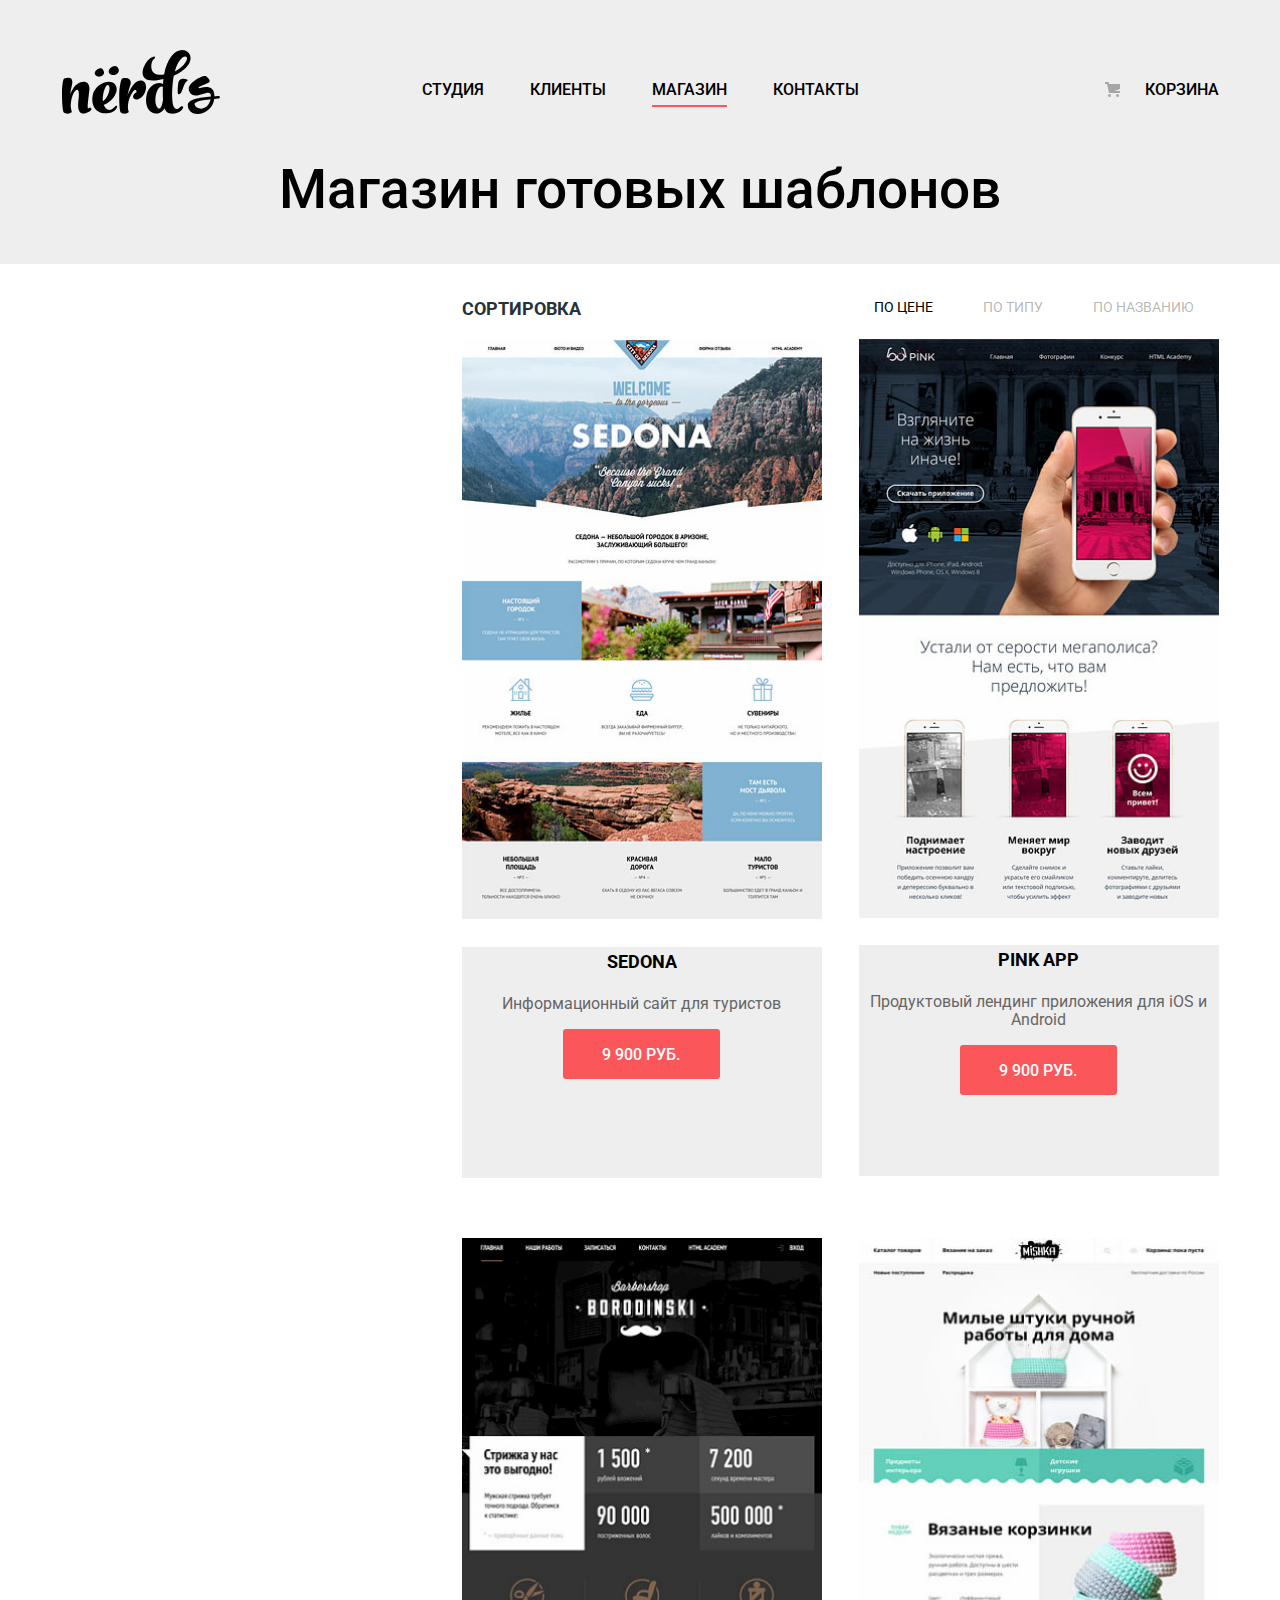
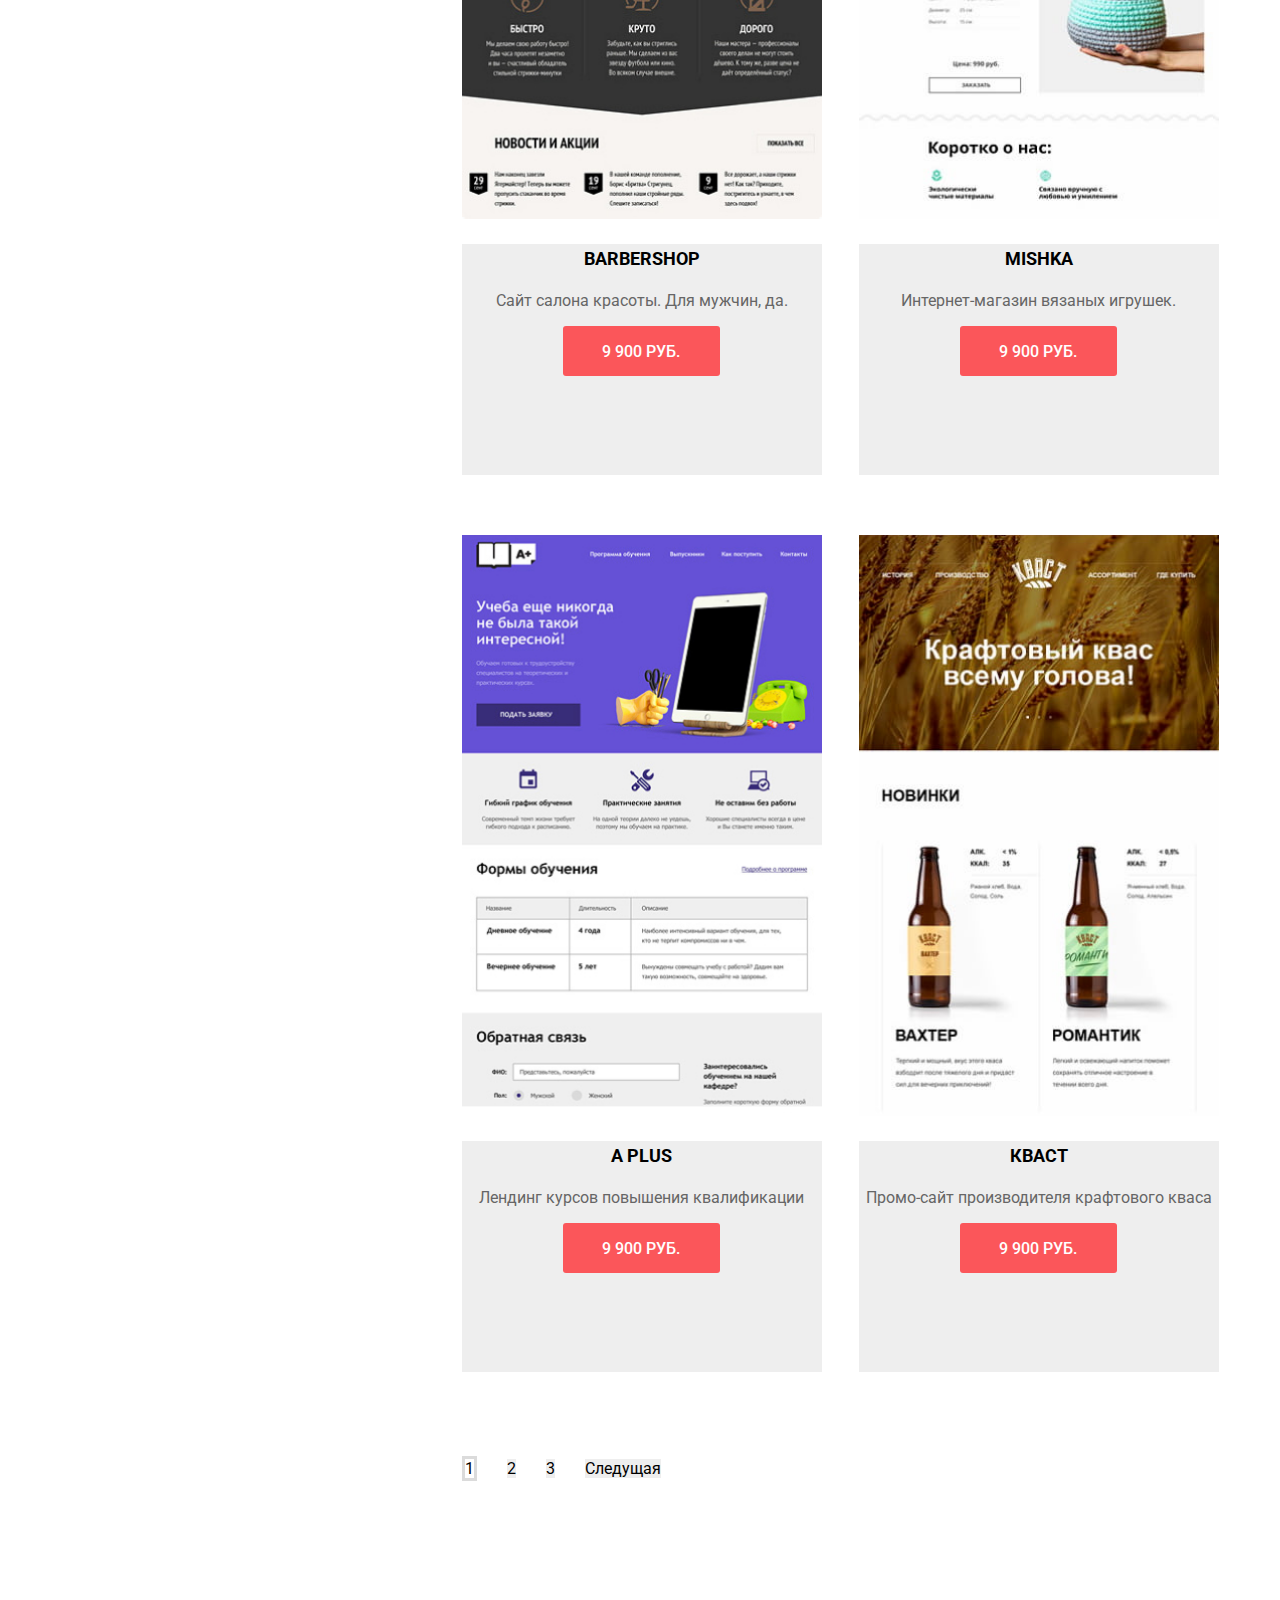
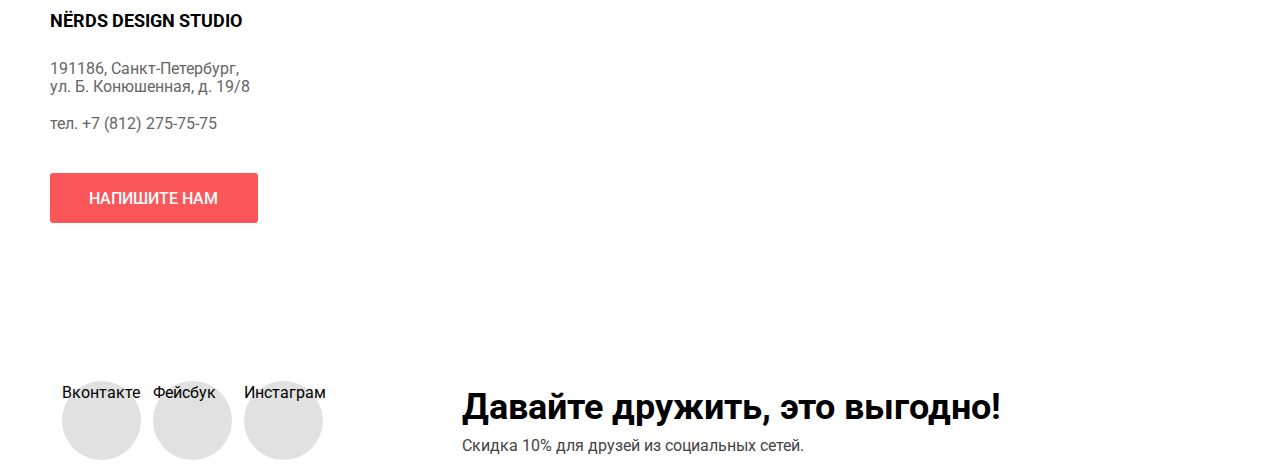
==== catalog.html @ 4446ea57 "Добавляет декоративные элементы на главной странице" ====
<!DOCTYPE html>
<html lang="ru">

<head>
  <meta charset="utf-8">
  <title>Дизайн-студия Нёрдс</title>
  <link rel="stylesheet" href="https://fonts.googleapis.com/css2?family=Roboto:wght@400;700&display=swap">
  <link href="css/normalize.css" rel="stylesheet">
  <link href="css/style.css" rel="stylesheet">
</head>

<body class="page-body inner-page">
  <header class="main-header">
    <nav class="main-navigation">
      <div class="main-header-bar">
        <div class="main-navigation-wrapper">
          <a class="main-header-logo" href="index.html">
            <img src="img/nerds-logo.svg" width="160" height="66" alt="Логотип дизайн-студии Нёрдс">
          </a>
          <ul class="site-navigation">
            <li><a href="">Студия</a></li>
            <li><a href="">Клиенты</a></li>
            <li><a class="site-navigation-link-active" href="catalog.html">Магазин</a></li>
            <li><a href="">Контакты</a></li>
          </ul>
          <div class="cart-navigation">
            <a class="cart-link" href="">Корзина</a>
          </div>
        </div>
      </div>
    </nav>
  </header>

  <main class="page-catalog container">
    <section class="page-title-wrapper">
      <h1 class="page-title">Магазин готовых шаблонов</h1>
    </section>
    <div class="page-catalog-wrapper">
      <section class="filters">
        <h2 class="visually-hidden">Фильтр товаров</h2>
        <!-- Здесь будет форма фильтра -->
      </section>
      <section class="sorting">
        <div class="sorting-title">
        <h2>Сортировка</h2>
      </div>
      <div class="sorting-sections">
        <ul class="sorting-list">
          <li class="sorting-item sorting-item-current"><a href="">По цене</a></li>
          <li class="sorting-item"><a href="">По типу</a></li>
          <li class="sorting-item"><a href="">По названию</a></li>
        </ul>
        <div class="sort-list-updown">
          <a class="sort-list-down" href=""></a>
          <a class="sort-list-up" href=""></a>
        </div>
      </div>
      </section>
      <section class="catalog">
        <h2 class="visually-hidden">Готовые шаблоны</h2>
        <ul class="catalog-list">
          <li class="catalog-item">
            <a href="">
              <img src="img/Sedona.jpg" width="360" height="576" alt="Шаблон Седона">
            </a>
            <div class="catalog-popup">
              <a href="">
                <h3 class="catalog-popup-title">Sedona</h3>
              </a>
              <p>Информационный сайт для туристов</p>
              <button class="button" type="button">9 900 руб.</button>
            </div>
          </li>
          <li class="catalog-item">
            <a href="">
              <img src="img/Pink.jpg" width="360" height="576" alt="Шаблон Pink">
            </a>
            <div class="catalog-popup">
              <a href="">
                <h3 class="catalog-popup-title">Pink App</h3>
              </a>
              <p>Продуктовый лендинг приложения для iOS и Android</p>
              <button class="button" type="button">9 900 руб.</button>
            </div>
          </li>
          <li class="catalog-item">
            <a href="">
              <img src="img/Borodinski.jpg" width="360" height="576" alt="Шаблон Borodinski">
            </a>
            <div class="catalog-popup">
              <a href="">
                <h3 class="catalog-popup-title">Barbershop</h3>
              </a>
              <p>Сайт салона красоты. Для мужчин, да.</p>
              <button class="button" type="button">9 900 руб.</button>
            </div>
          </li>
          <li class="catalog-item">
            <a href="">
              <img src="img/Mishka.jpg" width="360" height="576" alt="Шаблон Mishka">
            </a>
            <div class="catalog-popup">
              <a href="">
                <h3 class="catalog-popup-title">Mishka</h3>
              </a>
              <p>Интернет-магазин вязаных игрушек.</p>
              <button class="button" type="button">9 900 руб.</button>
            </div>
          </li>
          <li class="catalog-item">
            <a href="">
              <img src="img/A_Plus.jpg" width="360" height="576" alt="Шаблон A Plus">
            </a>
            <div class="catalog-popup">
              <a href="">
                <h3 class="catalog-popup-title">A Plus</h3>
              </a>
              <p>Лендинг курсов повышения квалификации</p>
              <button class="button" type="button">9 900 руб.</button>
            </div>
          </li>
          <li class="catalog-item">
            <a href="">
              <img src="img/Kvast.jpg" width="360" height="576" alt="Шаблон Кваст">
            </a>
            <div class="catalog-popup">
              <a href="">
                <h3 class="catalog-popup-title">Кваст</h3>
              </a>
              <p>Промо-сайт производителя крафтового кваса</p>
              <button class="button" type="button">9 900 руб.</button>
            </div>
          </li>
        </ul>
        <ul class="pagination-list">
          <li class="pagination-item pagination-item-current">
            <a href="">1</a>
          </li>
          <li class="pagination-item">
            <a>2</a>
          </li>
          <li class="pagination-item">
            <a href="">3</a>
          </li>
          <li class="pagination-item">
            <a href="">Следущая</a>
          </li>
        </ul>
      </section>
    </div>
  </main>
  <footer class="page-footer main-footer">
    <section class="footer-contacts">
      <h2 class="visually-hidden">Как нас найти</h2>
      <div class="map-contacts">
      <div class="map">
        <iframe
          src="https://yandex.ru/map-widget/v1/?um=constructor%3Ab1646ce44cdede7087c496440cc2f568288fb2582e82333f8122852d55ac9427&amp;source=constructor"
           ></iframe>
      </div>
        <div class="footer-addres">
          <h3>NЁRDS DESIGN STUDIO</h3>
          <p>
            191186, Санкт-Петербург,<br>
            ул. Б. Конюшенная, д. 19/8<br>
          </p>
            <a class="footer-phone" href="tel:+78122757575">тел. +7 (812) 275-75-75</a>
        <div class="button-addres">
          <button class="button">Напишите нам</button>
        </div>
        </div>
        </div>
    </section>
    <section class="footer-social">
      <h2 class="visually-hidden">Социальные сети</h2>
      <div class="footer-social-wrapper">
      <div class="footer-social-icons">
      <ul class="footer-social-list">
        <li>
          <a class="social-button" href="">Вконтакте</a>
        </li>
        <li>
          <a class="social-button" href="">Фейсбук</a>
        </li>
        <li>
          <a class="social-button" href="">Инстаграм</a>
        </li>
      </ul>
    </div>
    <div class="footer-social-tagline">
      <h3>Давайте дружить, это выгодно!</h3>
      <p>Скидка 10% для друзей из социальных сетей.</p>
      </div>
      </div>
    </section>
  </footer>
</body>

</html>
---- css/style.css ----
/* Variables */

:root {
  --basic-white: #FFFFFF;
  --basic-light-grey: #EEEEEE;
  --basic-grey: #DFDFDF;
  --basic-medium-grey: #D5D5D5;
  --basic-light-red: #FB565A;
  --basic-red: #E74246;
  --basic-dark-red: #D7373B;
  --basic-light-green: #00CA74;
  --basic-green: #00BC6C;
  --basic-dark-green: #00AA62;
  --basic-light-yellow: #EFC84A;
  --basic-yellow: #EAB534;
  --basic-dark-yellow: #E5A722;
  --basic-black: #000000;
  --basic-dark-grey: #283136;
  --basic-light-footer-grey: #666666;
  --basic-footer-grey: #444444;
  --basic-footer-button:  #E1E1E1;
}

/* Global */

body {
  min-width: 1200px;
  margin: 0;
  padding: 0;
  font-family: "Roboto", "Arial", sans-serif;
  font-size: 16px;
  line-height: 24px;
  font-weight: 400;
  color: var(--basic-dark-grey);
  background-color: var(--basic-white);
}

a {
  text-decoration: none;
  background-color: transparent;
}

img {
  max-width: 100%;
  height: auto;
}

.visually-hidden {
  position: absolute;
  width: 1px;
  height: 1px;
  margin: -1px;
  border: 0;
  padding: 0;
  white-space: nowrap;
  clip-path: inset(100%);
  clip: rect(0 0 0 0);
  overflow: hidden;
}


.main-navigation {
  line-height: 30px;
  font-weight: 500;
  color: var(--basic-black);
  background-color: transparent;
  text-transform: uppercase;
}

.main-navigation-wrapper {
  display: flex;
  width: 1157px;
  margin: 0 auto;
  padding: 49px 0 0;
}

.main-header-logo {
  width: 160px;
  height: 66px;
  padding-right: 202px;
}

.main-header-bar {
  background-color: var(--basic-light-grey);
}

.site-navigation {
  display: flex;
  flex-wrap: wrap;
  justify-content: space-between;
  min-width: 437px;
  list-style: none;
  margin: 0;
  padding: 26px 246px 0 0;
}

.page {
  height: 100%;
}

.page-body {
  min-height: 100%;
  display: grid;
  grid-template-rows: min-content 1fr min-content;
  align-content: start;
}

.page-catalog-wrapper {
  display: grid;
  grid-template-columns: 260px 1fr;
  align-content: start;
  column-gap: 140px;
  width: 1157px;
  margin: 0 auto;
  padding: 0 10px;
}

.page-title-wrapper {
  margin: 0;
  margin-bottom: 15px;
  padding: 10px 10px;
  background-color: var(--basic-light-grey);
}

.filters {
  grid-row: 1 / 3;
}

/* Container */

.slider-background {
  width: auto;
  background-color: var(--basic-light-grey);
  padding-top: 10px;
}

.slider-container,
.main-container,
.footer-addres,
.footer-social {
  width: 1157px;
  margin: 0 auto;
  padding: 0;
}

/* Navigation */
.cart-navigation {
  max-width: 140px;
  padding-top: 26px;
}

.cart-navigation .cart-link {
  padding-left: 40px;
  position: relative;
}

.cart-link::before {
  content: "";
  position: absolute;
  top: 7px;
  left: 0;
  width: 15px;
  height: 15px;
  background-image: url("../img/cart-icon.svg");
  background-repeat: no-repeat;
  background-position: 0 0;
}

.site-navigation-link-active {
  border-bottom: 2px solid var(--basic-light-red);
}

.site-navigation a,
.cart-navigation a {
  color: var(--basic-black);
  display: block;
}

.site-navigation a:focus,
.cart-navigation a:focus,
.site-navigation a:hover,
.cart-navigation a:hover {
  color: var(--basic-light-red);
}

.site-navigation a:active,
.cart-navigation a:active {
  color: rgba(0, 0, 0, 0.3);
}

.main-header-logo img:active {
  opacity: 0.3;
}

/* Features */

.slider-item {
  margin: 0;
  padding: 0;
  width: 1157px;
  height: 355px;
  list-style: none;
}

.slide {
  display: none;
}

.slide-current {
  display: block;
}
.slider-control {
  font-size: 0;
  position: absolute;
  z-index: 100;
  bottom: 152px;
  left: 50%;
  width: 160px;
  height: 18px;
  transform: translateX(-50%);
  text-align: center;
  display: flex;
  width: 88px;
  justify-content: space-between;
}

.slider-control button {
  padding: 0;
  width: 18px;
  height: 18px;
  background-color: var(--basic-white);
  border-radius: 50%;
  border: 0;
}

.slider-control .current::before {
  content: "";
  position: absolute;
  top: 5px;
  left: 5px;
  width: 4px;
  height: 4px;
  border: 2px solid #c1c1c1;
  border-radius: 50%;
}

.slider-text {
  width: 538px;
  margin-right: 0;
}


.slider-image img {
  position: absolute;
  top: 114px;
  right: 96px;
  width: 760px;
  height: 431px;
}

.slider-text h3 {
  font-size: 55px;
  font-weight: 500;
  line-height: 55px;
  color: var(--basic-black);
  margin-bottom: 29px;
  margin-top: 65px;
}

.slider-text p {
  margin-bottom: 50px;
}

.slider-features {
  background-color: var(--basic-light-grey);
}


/* Button */
.button {
  font: inherit;
  text-align: center;
  font-weight: 500;
  line-height: 18px;
  color: var(--basic-white);
  vertical-align: middle;
  text-transform: uppercase;
  background-color: var(--basic-light-red);
  border: none;
  padding: 17px 40px 15px 39px;
  border: 0;
  border-radius: 3px;
}

.service-button-yellow {
  background-color: var(--basic-light-yellow);
}

.service-button-green {
  background-color: var(--basic-light-green);
}

.button:hover,
.button:focus {
  background-color: var(--basic-red);
  outline: none;
}

.button:active {
  background-color: var(--basic-dark-red);
  color: rgba(255, 255, 255, 0.3);
}

.service-button-yellow:hover,
.service-button-yellow:focus {
  background-color: var(--basic-yellow);
}

.service-button-yellow:active {
  background-color: var(--basic-dark-yellow);
}

.service-button-green:hover,
.service-button-green:focus {
  background-color: var(--basic-green);
}

.service-button-green:active {
  background-color: var(--basic-dark-green);
}

.slider-button {
  padding: 17px 54px 15px 54px;
}
.send-us-button {
  padding: 17px 44px 15px 44px;
}

/* Service */
.service {
  margin-bottom: 39px;
  border-bottom: 2px solid var(--basic-light-grey);
}

.service-list {
  display: flex;
  flex-wrap: wrap;
  justify-content: space-between;
  width: 1100px;
  margin-top: 80px;
  padding-bottom: 95px;
}

.service-item h3 {
  font-size: 24px;
  font-weight: bold;
  line-height: 30px;
  letter-spacing: normal;
  text-transform: uppercase;
  color: var(--basic-black);
  width: 300px;
  margin-top: 24px;
  margin-bottom: 0px;
}

.service-item p {
  margin-bottom: 45px;
}

.service-item {
  position: relative;
  width: 300px;
  padding: 146px 0 0 0;
}

.service-item::before {
  content: "";
  position: absolute;
  top: 0;
  left: 0;
  width: 300px;
  height: 146px;
}

.service-item:nth-child(1)::before {
  background-image: url(../img/illustration-1.png);
}

.service-item:nth-child(2)::before {
  background-image: url(../img/illustration-2.png);
}

.service-item:nth-child(3)::before {
  background-image: url(../img/illustration-3.png);
}

/*About*/
.about {
  padding-bottom: 50px;
  border-bottom: 2px solid var(--basic-light-grey);
}

.about-description-facts {
  display: flex;
  justify-content: space-between;
}

.about-description {
  margin-top: 32px;
}

.about-description-title {
  font-weight: 500;
  font-size: 45px;
  line-height: 45px;
  color: var(--basic-black);
  margin-top: 0;
  margin-bottom: 33px;
}

.about-description-title-list {
  font-weight: 700;
  text-transform: uppercase;
  margin-top: 42px;
}

.about-facts-title {
  font-weight: bold;
  color: var(--basic-black);
  text-transform: uppercase;
  margin-top: 29px;
  margin-left: 20px;
}

.about-description-list {
  list-style: none;
  margin-top: 23px;
  padding-left: 0;
}

.about-description-list li {
  position: relative;
  margin: 0 0 24px;
  padding: 0 0 0 36px;
}

.about-description-list li::before {
  content: "";
  position: absolute;
  top: 11px;
  left: 0;
  width: 25px;
  height: 2px;
  background-color: var(--basic-light-red);
}

.about-facts {
  width: 360px;
}

.about-facts-table {
  border-collapse: collapse;
}

.about-facts-table th {
  font-weight: bold;
  font-size: 45px;
  line-height: 64px;
  color: var(--basic-black);

}

.cell sup {
  font-weight: bold;
  font-size: 26px;
  line-height: 40px;
  position: relative;
  top: -15px;
  right: 12px;
}

.about-facts-table tr {
  line-height: 18px;
}

.cell-1,
.cell-2,
.cell-3 {
  padding: 12px 0 10px 0;
  width: 120px;
  text-align: left;
}


/*Partners*/

.partners {
  margin-bottom: 80px;
  margin-top: 46px;
  border-bottom: 2px solid var(--basic-light-grey);
  padding-bottom: 35px;
}

.partner-list {
  display: flex;
  flex-wrap: wrap;
  align-items: center;
  margin: 0 43px 0 32px;
  justify-content: space-between;
}

.partner-list a:nth-child(2) {
  margin-left: -25px;
}
.partner-list a:nth-child(3) {
  margin-left: -20px;
}
.partner-list a {
  position: relative;
}

.partner-list a::after {
  position: absolute;
  top: -20px;
  right: -50px;
  bottom: 0;
  width: 2px;
  height: 52px;
  margin-top: auto;
  margin-bottom: auto;
  content: '';
  background-color: var(--basic-light-grey);
}

.partner-list a:last-child:after {
  width: 0;
  height: 0;
}

.partner-list img {
  opacity: 0.2;
}

.partner-list img:focus,
.partner-list img:hover {
  opacity: 1;
}

.partner-list img:active {
  opacity: 0.1;
}

/*Catalog*/

.page-title {
  font-weight: 500;
  font-size: 55px;
  line-height: 55px;
  color: var(--basic-black);
  background-color: var(--basic-light-grey);
  text-align: center;
}

.sorting {
  display: flex;
  justify-content: space-between;
}

.sorting-list {
  display: flex;
  justify-content: space-between;
}

.sorting-item {
  padding: 0 25px;
}

.sorting h2 {
  font-weight: bold;
  font-size: 18px;
  line-height: 30px;
  text-transform: uppercase;
}

.catalog-list {
  display: flex;
  flex-wrap: wrap;
  padding: 0;
  margin: 0;
  margin-bottom: 25px;
  list-style: none;
  justify-content: space-between;
}

.catalog-item {
  width: 360px;
  min-height: 285px;
  margin-right: 0px;
  margin-bottom: 30px;
}

.sorting-item,
.catalog-item,
.pagination-list {
  list-style: none;
}

.sorting-item a {
  font-size: 14px;
  line-height: 18px;
  color: rgba(0, 0, 0, 0.3);
  text-transform: uppercase;
}

.sorting-item a:active {
  color: var(--basic-black);
}

.sorting-item a:focus,
.sorting-item a:hover {
  color: rgba(0, 0, 0, 0.6);
}

.sorting-item-current a,
.sorting-item-current a:hover,
.sorting-item-current a:focus,
.sorting-item-current a:active {
  color: var(--basic-black);
}

.catalog-popup-title {
  font-weight: bold;
  font-size: 18px;
  line-height: 30px;
  color: var(--basic-black);
  text-transform: uppercase;
}

.catalog-popup-title:focus,
.catalog-popup-title:hover {
  color: var(--basic-light-red);
}

.catalog-popup-title:active {
  color: rgba(0, 0, 0, 0.3);
}

.catalog-popup p {
  line-height: 18px;
  color: var(--basic-light-footer-grey)
}

.catalog-popup .button {
  line-height: 18px;
  color: var(--basic-white);
}

.catalog-popup .button:focus,
.catalog-popup .button:hover {
  background-color: var(--basic-red)
}

.catalog-popup .button:active {
  background-color: var(--basic-dark-red);
}

.catalog-popup {
  background-color: var(--basic-light-grey);
  width: 360px;
  height: 231px;
  margin-bottom: 30px;
  text-align: center;
}

.pagination-list {
  display: flex;
  padding-left: 0;
}

.pagination-item {
  padding-right: 30px;
}

.pagination-item a {
  line-height: 18px;
  color: var(--basic-black);
  background-color: var(--basic-light-grey);
}

.pagination-item a:focus,
.pagination-item a:hover {
  background-color: var(--basic-grey);
}

.pagination-item a:active {
  background-color: var(--basic-medium-grey);
  color: rgba(0, 0, 0, 0.3);
}

.pagination-item-current a,
.pagination-item-current a:hover,
.pagination-item-current a:focus,
.pagination-item-current a:active {
  color: var(--basic-black);
  background-color: rgba(0, 0, 0, 0.0001);
  border: 3px solid #DBDBDB;
}

/* Main footer */
.main-footer {
  color: var(--basic-black);
}

.map-contacts {
  position: relative;
}

.map iframe {
  position: absolute;
  width: 100%;
  height: 416px;
  min-width: 1200px;
  z-index: 10;
  border: none;
}

.map img {
  position: absolute;
  z-index: 1;
  top: 0;
  left: 0;
  width: 100%;
  min-width: 1200px;
  height: 416px;
  margin: 0 auto;
}

.container-addres {
  position: absolute;
  z-index: 30;
  top: -8px;
  right: 0;
  left: 0;
  box-sizing: border-box;
  width: 1200px;
  margin: 0 auto;
  padding: 0 20px;
}

.footer-addres {
  position: absolute;
  z-index: 20;
  left: auto;
  top: 54px;
  width: 319px;
  height: 308px;
  background-color: var(--basic-white);
}

.footer-addres h3 {
  font-weight: bold;
  font-size: 18px;
  line-height: 30px;
  text-transform: uppercase;
  margin: 55px 0 24px 50px;
}

.footer-addres p {
  line-height: 18px;
  color: var(--basic-light-footer-grey);
  margin-left: 50px;
}

.footer-phone {
  color: inherit;
  margin-top: 18px;
  font-style: normal;
  font-weight: normal;
  line-height: 18px;
  color: var(--basic-light-footer-grey);
  margin-left: 50px;
}

.button-addres {
  margin-top: 37px;
  margin-left: 50px;
}

.footer-social {
  margin-top: 416px;
  padding-top: 68px;
}

.footer-social-list {
  list-style: none;
  display: flex;
  justify-content: space-between;
  padding: 0 0;
}

.footer-social-list a {
  color: inherit;
  margin: 0 0;
}

.footer-social-list {
  width: 261px;
  margin: 0 130px 0 0;
}

.social-button {
  position: relative;
  display: inline-block;
  width: 79px;
  height: 79px;
  vertical-align: top;
  border-radius: 50%;
  background: linear-gradient(0deg, var(--basic-footer-button), var(--basic-footer-button)), var(--basic-white);
}
.social-button:focus,
.social-button:hover {
  background: linear-gradient(0deg, var(--basic-red), var(--basic-red)), var(--basic-white);

}
.social-button:active {
  background: linear-gradient(0deg, var(--basic-dark-red), var(--basic-dark-red)), var(--basic-white);
box-shadow: inset 0px 3px 0px rgba(0, 1, 1, 0.1);
}

.social-button::after {
  position: absolute;
  top: 0;
  right: 0;
  bottom: 0;
  left: 0;
  margin-top: auto;
  margin-right: auto;
  margin-bottom: auto;
  margin-left: auto;
  content: '';
  background-repeat: no-repeat;
  background-position: 0 0;
}

.vk-icon::after {
  width: 26px;
  height: 15px;
  background-image: url(../img/Shape_vk.svg);
}
.fb-icon::after {
  width: 12px;
  height: 22px;
  background-image: url(../img/Shape_fb.svg);
}
.inst-icon::after {
  width: 21px;
  height: 21px;
  background-image: url(../img/Shape_inst.svg);
}
.fb-icon:active::after, .inst-icon:active::after, .vk-icon:active::after {
  opacity: 0.3;
}
.footer-social h3 {
  font-weight: bold;
  font-size: 36px;
  line-height: 36px;
  margin-top: 8px;;
  margin-bottom: 0;
}

.footer-social p {
  line-height: 22px;
  color: var(--basic-footer-grey);
  margin-top: 10px;
}

.footer-social-wrapper {
  display: flex;
}

.footer-social-icons {
  width: 261px;
  margin: 0 139px 0 0;
}

.footer-social-tagline {
  width: 660px;
}
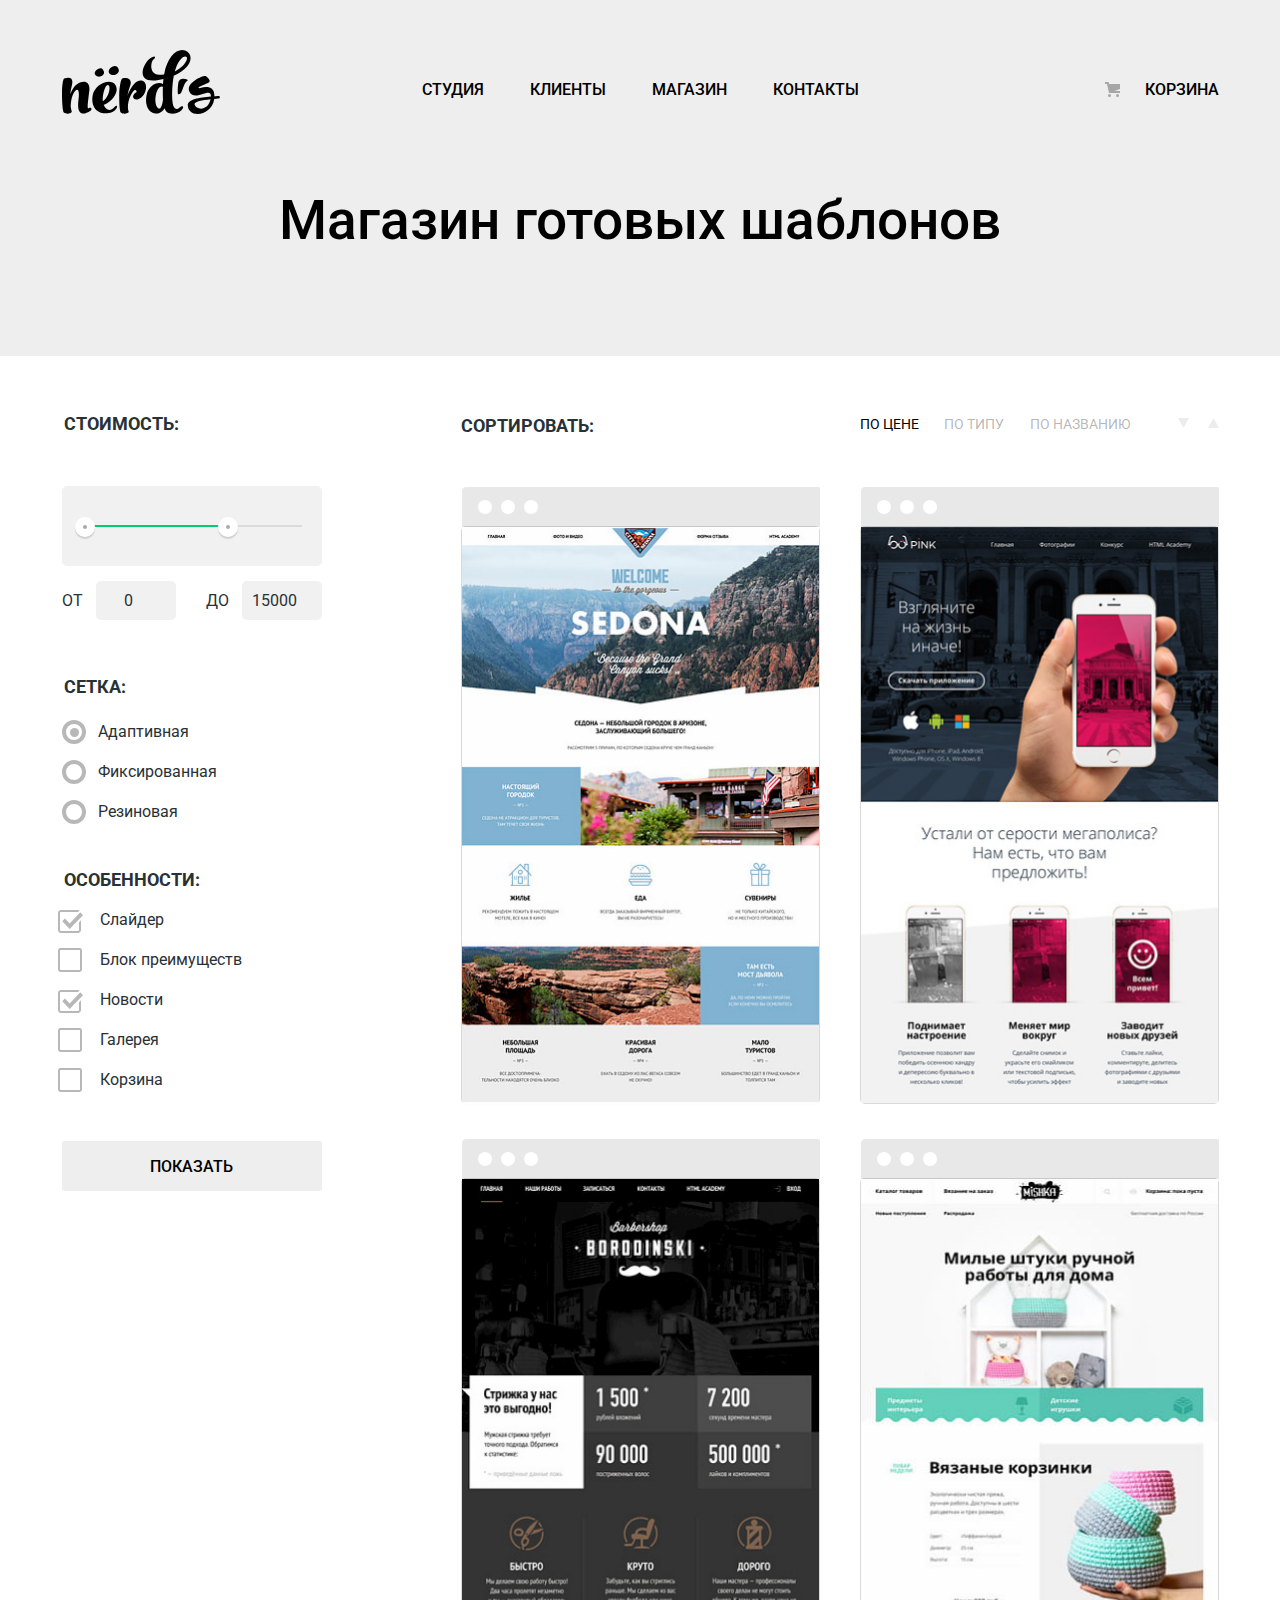
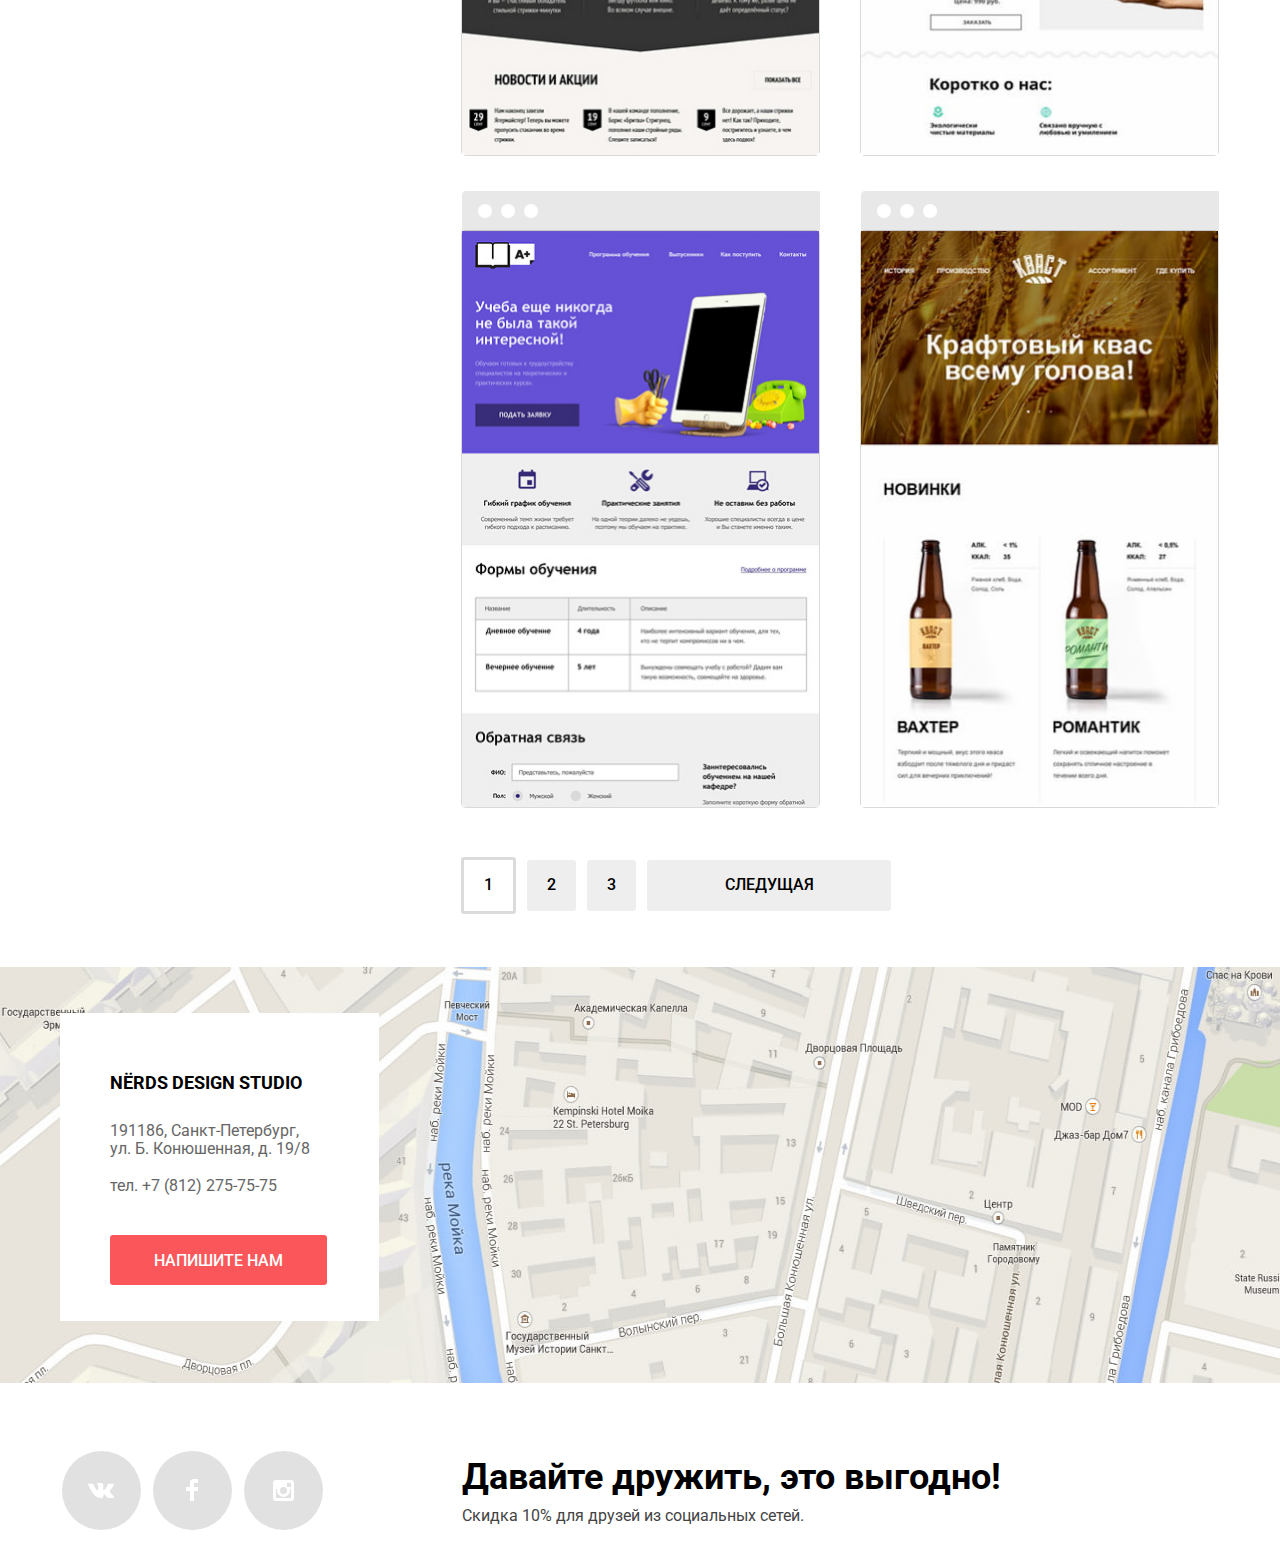
==== commit f7d1dccd: "Добавляет декоративные элементы к внутренней странице" ====
--- a/catalog.html
+++ b/catalog.html
@@ -20,7 +20,7 @@
           <ul class="site-navigation">
             <li><a href="">Студия</a></li>
             <li><a href="">Клиенты</a></li>
-            <li><a class="site-navigation-link-active" href="catalog.html">Магазин</a></li>
+            <li><a href="catalog.html">Магазин</a></li>
             <li><a href="">Контакты</a></li>
           </ul>
           <div class="cart-navigation">
@@ -38,112 +38,183 @@
     <div class="page-catalog-wrapper">
       <section class="filters">
         <h2 class="visually-hidden">Фильтр товаров</h2>
-        <!-- Здесь будет форма фильтра -->
+        <form method="get" action="https://echo.htmlacademy.ru">
+          <fieldset class="filter-item">
+              <legend>Стоимость:</legend>
+              <div class="range-filter">
+                <div class="range-controls">
+                  <div class="scale">
+                    <div class="bar" style="
+                      width: 60%;
+                      margin-left: 5%
+                    "></div>
+                  </div>
+                  <div class="toggle toggle-min" tabindex="0" style="
+                    left: 5%
+                  "></div>
+                  <div class="toggle toggle-max" tabindex="0" style="
+                    left: 60%
+                  "></div>
+                </div>
+                <div class="price-controls">
+                  <label class="min-price">
+                    от <input type="number" name="min-price" value="0">
+                  </label>
+                  <label class="max-price">
+                    до <input type="number" name="max-price" value="15000">
+                  </label>
+                </div>
+              </div>
+          </fieldset>
+          <fieldset class="filter-item">
+            <legend class="filter-item-heading">Сетка:</legend>
+            <ul class="filter-options">
+              <li class="checker filter-option">
+                <input class="visually-hidden checker-label-radio" id="grid-adaptive" name="grid" value="adaptive" type="radio" checked>
+                <label class="checker-label" for="grid-adaptive">Адаптивная</label>
+              </li>
+              <li class="checker filter-option">
+                <input class="visually-hidden checker-label-radio" id="grid-fix" name="grid" value="fix" type="radio">
+                <label class="checker-label checker-label-radio" for="grid-fix">Фиксированная</label>
+              </li>
+              <li class="checker filter-option">
+                <input class="visually-hidden checker-label-radio" id="grid-fluid" name="grid" value="fluid" type="radio">
+                <label class="checker-label checker-label-radio" for="grid-fluid">Резиновая</label>
+              </li>
+            </ul>
+          </fieldset>
+          <fieldset class="filter-item">
+            <legend class="filter-item-heading">Особенности:</legend>
+            <ul class="filter-options filter-options-features">
+              <li class="filter-option filter-checkbox">
+                <input class="visually-hidden filter-input-checkbox filter-input" type="checkbox" name="slider-filter" id="slider-filter" checked>
+                <label for="slider-filter">Слайдер</label>
+              </li>
+              <li class="filter-option filter-checkbox">
+                <input class="visually-hidden filter-input-checkbox filter-input" type="checkbox" name="block-filter" id="block-filter">
+                <label for="block-filter">Блок преимуществ</label>
+              </li>
+              <li class="filter-option filter-checkbox">
+                <input class="visually-hidden filter-input-checkbox filter-input" type="checkbox" name="news-filter" id="news-filter" checked>
+                <label for="news-filter">Новости</label>
+              </li>
+              <li class="filter-option filter-checkbox">
+                <input class="visually-hidden filter-input-checkbox filter-input" type="checkbox" name="gallary-filter" id="gallary-filter">
+                <label for="gallary-filter">Галерея</label>
+              </li>
+              <li class="filter-option filter-checkbox">
+                <input class="visually-hidden filter-input-checkbox filter-input" type="checkbox" name="cart-filter" id="cart-filter">
+                <label for="cart-filter">Корзина</label>
+              </li>
+            </ul>
+          </fieldset>
+          <button type="submit" class="filter-button button">Показать</button>
+        </form>
       </section>
       <section class="sorting">
         <div class="sorting-title">
-        <h2>Сортировка</h2>
-      </div>
-      <div class="sorting-sections">
-        <ul class="sorting-list">
-          <li class="sorting-item sorting-item-current"><a href="">По цене</a></li>
-          <li class="sorting-item"><a href="">По типу</a></li>
-          <li class="sorting-item"><a href="">По названию</a></li>
-        </ul>
-        <div class="sort-list-updown">
-          <a class="sort-list-down" href=""></a>
-          <a class="sort-list-up" href=""></a>
-        </div>
-      </div>
+          <h2>Сортировать:</h2>
+        </div>
+        <div class="sorting-sections">
+          <ul class="sorting-list">
+            <li class="sorting-item sorting-item-current"><a href="">По цене</a></li>
+            <li class="sorting-item"><a href="">По типу</a></li>
+            <li class="sorting-item"><a href="">По названию</a></li>
+            <li class="sort-list-updown sorting-item">
+              <a class="sort-list-up sorting-list-current" href=""></a>
+              <a class="sort-list-down" href=""></a>
+            </li>
+          </ul>
+        </div>
       </section>
       <section class="catalog">
         <h2 class="visually-hidden">Готовые шаблоны</h2>
         <ul class="catalog-list">
           <li class="catalog-item">
             <a href="">
-              <img src="img/Sedona.jpg" width="360" height="576" alt="Шаблон Седона">
+              <img src="img/Sedona.jpg" width="359" height="578" alt="Шаблон Седона">
             </a>
             <div class="catalog-popup">
               <a href="">
                 <h3 class="catalog-popup-title">Sedona</h3>
               </a>
-              <p>Информационный сайт для туристов</p>
-              <button class="button" type="button">9 900 руб.</button>
-            </div>
-          </li>
-          <li class="catalog-item">
-            <a href="">
-              <img src="img/Pink.jpg" width="360" height="576" alt="Шаблон Pink">
+              <p>Информационный сайт<br> для туристов</p>
+              <button class="button" type="button">9 900 &#8381;</button>
+            </div>
+          </li>
+          <li class="catalog-item">
+            <a href="">
+              <img src="img/Pink.jpg" width="359" height="578" alt="Шаблон Pink">
             </a>
             <div class="catalog-popup">
               <a href="">
                 <h3 class="catalog-popup-title">Pink App</h3>
               </a>
-              <p>Продуктовый лендинг приложения для iOS и Android</p>
-              <button class="button" type="button">9 900 руб.</button>
-            </div>
-          </li>
-          <li class="catalog-item">
-            <a href="">
-              <img src="img/Borodinski.jpg" width="360" height="576" alt="Шаблон Borodinski">
+              <p>Продуктовый лендинг<br> приложения для iOS и Android</p>
+              <button class="button" type="button">9 900 &#8381;</button>
+            </div>
+          </li>
+          <li class="catalog-item">
+            <a href="">
+              <img src="img/Borodinski.jpg" width="359" height="578" alt="Шаблон Borodinski">
             </a>
             <div class="catalog-popup">
               <a href="">
                 <h3 class="catalog-popup-title">Barbershop</h3>
               </a>
-              <p>Сайт салона красоты. Для мужчин, да.</p>
-              <button class="button" type="button">9 900 руб.</button>
-            </div>
-          </li>
-          <li class="catalog-item">
-            <a href="">
-              <img src="img/Mishka.jpg" width="360" height="576" alt="Шаблон Mishka">
+              <p>Сайт салона красоты.<br> Для мужчин, да.</p>
+              <button class="button" type="button">9 900 &#8381;</button>
+            </div>
+          </li>
+          <li class="catalog-item">
+            <a href="">
+              <img src="img/Mishka.jpg" width="359" height="578" alt="Шаблон Mishka">
             </a>
             <div class="catalog-popup">
               <a href="">
                 <h3 class="catalog-popup-title">Mishka</h3>
               </a>
-              <p>Интернет-магазин вязаных игрушек.</p>
-              <button class="button" type="button">9 900 руб.</button>
-            </div>
-          </li>
-          <li class="catalog-item">
-            <a href="">
-              <img src="img/A_Plus.jpg" width="360" height="576" alt="Шаблон A Plus">
+              <p>Интернет-магазин<br> вязаных игрушек.</p>
+              <button class="button" type="button">9 900 &#8381;</button>
+            </div>
+          </li>
+          <li class="catalog-item">
+            <a href="">
+              <img src="img/A_Plus.jpg" width="359" height="578" alt="Шаблон A Plus">
             </a>
             <div class="catalog-popup">
               <a href="">
                 <h3 class="catalog-popup-title">A Plus</h3>
               </a>
-              <p>Лендинг курсов повышения квалификации</p>
-              <button class="button" type="button">9 900 руб.</button>
-            </div>
-          </li>
-          <li class="catalog-item">
-            <a href="">
-              <img src="img/Kvast.jpg" width="360" height="576" alt="Шаблон Кваст">
+              <p>Лендинг курсов повышения<br> квалификации</p>
+              <button class="button" type="button">9 900 &#8381;</button>
+            </div>
+          </li>
+          <li class="catalog-item">
+            <a href="">
+              <img src="img/Kvast.jpg" width="359" height="578" alt="Шаблон Кваст">
             </a>
             <div class="catalog-popup">
               <a href="">
                 <h3 class="catalog-popup-title">Кваст</h3>
               </a>
-              <p>Промо-сайт производителя крафтового кваса</p>
-              <button class="button" type="button">9 900 руб.</button>
+              <p>Промо-сайт производителя<br> крафтового кваса</p>
+              <button class="button" type="button">9 900 &#8381;</button>
             </div>
           </li>
         </ul>
         <ul class="pagination-list">
           <li class="pagination-item pagination-item-current">
-            <a href="">1</a>
+            <a class="pagination-button" href="">1</a>
           </li>
           <li class="pagination-item">
-            <a>2</a>
+            <a class="pagination-button" href="">2</a>
           </li>
           <li class="pagination-item">
-            <a href="">3</a>
+            <a class="pagination-button" href="">3</a>
           </li>
           <li class="pagination-item">
-            <a href="">Следущая</a>
+            <a class="pagination-button pagination-button-next" href="">Следущая</a>
           </li>
         </ul>
       </section>
@@ -153,47 +224,49 @@
     <section class="footer-contacts">
       <h2 class="visually-hidden">Как нас найти</h2>
       <div class="map-contacts">
-      <div class="map">
-        <iframe
-          src="https://yandex.ru/map-widget/v1/?um=constructor%3Ab1646ce44cdede7087c496440cc2f568288fb2582e82333f8122852d55ac9427&amp;source=constructor"
-           ></iframe>
+        <div class="map">
+          <iframe
+            src="https://yandex.ru/map-widget/v1/?um=constructor%3Ab1646ce44cdede7087c496440cc2f568288fb2582e82333f8122852d55ac9427&amp;source=constructor"></iframe>
+          <img src="img/map.jpg" width="1440" height="416" alt="Расположение дизайн-студии на карте">
+        </div>
+        <div class="container-addres">
+          <div class="footer-addres">
+            <h3>NЁRDS DESIGN STUDIO</h3>
+            <p>
+              191186, Санкт-Петербург,<br>
+              ул. Б. Конюшенная, д. 19/8<br>
+            </p>
+            <a class="footer-phone" href="tel:+78122757575">тел. +7 (812) 275-75-75</a>
+            <div class="button-addres">
+              <button class="button send-us-button">Напишите нам</button>
+            </div>
+          </div>
+        </div>
       </div>
-        <div class="footer-addres">
-          <h3>NЁRDS DESIGN STUDIO</h3>
-          <p>
-            191186, Санкт-Петербург,<br>
-            ул. Б. Конюшенная, д. 19/8<br>
-          </p>
-            <a class="footer-phone" href="tel:+78122757575">тел. +7 (812) 275-75-75</a>
-        <div class="button-addres">
-          <button class="button">Напишите нам</button>
-        </div>
-        </div>
-        </div>
     </section>
     <section class="footer-social">
       <h2 class="visually-hidden">Социальные сети</h2>
       <div class="footer-social-wrapper">
-      <div class="footer-social-icons">
-      <ul class="footer-social-list">
-        <li>
-          <a class="social-button" href="">Вконтакте</a>
-        </li>
-        <li>
-          <a class="social-button" href="">Фейсбук</a>
-        </li>
-        <li>
-          <a class="social-button" href="">Инстаграм</a>
-        </li>
-      </ul>
-    </div>
-    <div class="footer-social-tagline">
-      <h3>Давайте дружить, это выгодно!</h3>
-      <p>Скидка 10% для друзей из социальных сетей.</p>
-      </div>
+        <div class="footer-social-icons">
+          <ul class="footer-social-list">
+            <li>
+              <a class="social-button vk-icon" href=""></a>
+            </li>
+            <li>
+              <a class="social-button fb-icon" href=""></a>
+            </li>
+            <li>
+              <a class="social-button inst-icon" href=""></a>
+            </li>
+          </ul>
+        </div>
+        <div class="footer-social-tagline">
+          <h3>Давайте дружить, это выгодно!</h3>
+          <p>Скидка 10% для друзей из социальных сетей.</p>
+        </div>
       </div>
     </section>
   </footer>
 </body>
 
-</html>
+</html>--- a/css/style.css
+++ b/css/style.css
@@ -18,7 +18,7 @@
   --basic-dark-grey: #283136;
   --basic-light-footer-grey: #666666;
   --basic-footer-grey: #444444;
-  --basic-footer-button:  #E1E1E1;
+  --basic-footer-button: #E1E1E1;
 }
 
 /* Global */
@@ -109,17 +109,10 @@
   display: grid;
   grid-template-columns: 260px 1fr;
   align-content: start;
-  column-gap: 140px;
+  column-gap: 139px;
   width: 1157px;
   margin: 0 auto;
-  padding: 0 10px;
-}
-
-.page-title-wrapper {
-  margin: 0;
-  margin-bottom: 15px;
-  padding: 10px 10px;
-  background-color: var(--basic-light-grey);
+  padding: 25px 10px 0;
 }
 
 .filters {
@@ -209,6 +202,7 @@
 .slide-current {
   display: block;
 }
+
 .slider-control {
   font-size: 0;
   position: absolute;
@@ -332,6 +326,7 @@
 .slider-button {
   padding: 17px 54px 15px 54px;
 }
+
 .send-us-button {
   padding: 17px 44px 15px 44px;
 }
@@ -477,6 +472,7 @@
   position: relative;
   top: -15px;
   right: 12px;
+  font-family: "Roboto";
 }
 
 .about-facts-table tr {
@@ -512,9 +508,11 @@
 .partner-list a:nth-child(2) {
   margin-left: -25px;
 }
+
 .partner-list a:nth-child(3) {
   margin-left: -20px;
 }
+
 .partner-list a {
   position: relative;
 }
@@ -551,6 +549,12 @@
 }
 
 /*Catalog*/
+.page-title-wrapper {
+  margin: 0;
+  margin-bottom: 15px;
+  padding: 10px 10px 71px 10px;
+  background-color: var(--basic-light-grey);
+}
 
 .page-title {
   font-weight: 500;
@@ -559,20 +563,39 @@
   color: var(--basic-black);
   background-color: var(--basic-light-grey);
   text-align: center;
+  margin-top: 68px;
 }
 
 .sorting {
   display: flex;
   justify-content: space-between;
+  padding-bottom: 70px;
 }
 
 .sorting-list {
   display: flex;
   justify-content: space-between;
-}
-
-.sorting-item {
-  padding: 0 25px;
+  list-style: none;
+  padding-left: 0;
+}
+
+.sorting-item:nth-child(1) {
+  padding-left: 0px;
+  padding-right: 25px;
+}
+
+.sorting-item:nth-child(2) {
+  padding-left: 0px;
+  padding-right: 26px;
+}
+
+.sorting-item:nth-child(3) {
+  padding: 0;
+}
+
+.sorting-item:last-child {
+  padding-left: 88px;
+  padding-right: 0px;
 }
 
 .sorting h2 {
@@ -593,11 +616,82 @@
 }
 
 .catalog-item {
-  width: 360px;
-  min-height: 285px;
+  position: relative;
+  width: 359px;
+  height: 578px;
   margin-right: 0px;
-  margin-bottom: 30px;
-}
+  margin-bottom: 74px;
+  background: #F2F2F2;
+  border: 1px solid rgba(0, 0, 0, 0.1);
+  box-sizing: border-box;
+  border-radius: 5px;
+}
+.catalog-item:nth-last-child(-n+2) {
+  margin-bottom: 40px;
+}
+.catalog-item:focus,
+.catalog-item:hover {
+  box-shadow: 0px 6px 15px rgba(0, 1, 1, 0.25);
+}
+
+.catalog-item::before {
+  position: absolute;
+  top: -40px;
+  width: 358px;
+  height: 40px;
+  content: '';
+  opacity: 0.12;
+  background-image: url(../img/browser.svg);
+  background-repeat: no-repeat;
+  background-position: 0 0;
+}
+
+.catalog-item:hover::before,
+.catalog-item:focus::before {
+  opacity: 1;
+  box-shadow: 0px 6px 15px rgba(0, 1, 1, 0.25);
+}
+
+
+.sort-list-down,
+.sort-list-up {
+  position: relative;
+}
+
+.sort-list-down::before {
+  position: absolute;
+  top: 6px;
+  right: 30px;
+  width: 11px;
+  height: 10px;
+  content: "";
+  opacity: 0.2;
+  background-image: url(../img/icon-down-dir.svg);
+}
+
+.sort-list-up::before {
+  position: absolute;
+  top: 6px;
+  right: 0;
+  width: 11px;
+  height: 10px;
+  content: "";
+  opacity: 0.2;
+  background-image: url(../img/icon-up-dir.svg);
+}
+
+.sort-list-down:focus::before,
+.sort-list-down:hover::before,
+.sort-list-up:focus::before,
+.sort-list-up:hover::before {
+  opacity: 1;
+}
+
+.sort-list-down:active::before,
+.sort-list-up:active::before {
+  fill: #231F20;
+}
+
 
 .sorting-item,
 .catalog-item,
@@ -634,6 +728,8 @@
   line-height: 30px;
   color: var(--basic-black);
   text-transform: uppercase;
+  margin-top: 25px;
+  margin-bottom: 12px;
 }
 
 .catalog-popup-title:focus,
@@ -647,12 +743,15 @@
 
 .catalog-popup p {
   line-height: 18px;
-  color: var(--basic-light-footer-grey)
+  color: var(--basic-light-footer-grey);
+  margin-top: 0;
+  margin-bottom: 34px;
 }
 
 .catalog-popup .button {
   line-height: 18px;
   color: var(--basic-white);
+  width: 200px;
 }
 
 .catalog-popup .button:focus,
@@ -670,21 +769,35 @@
   height: 231px;
   margin-bottom: 30px;
   text-align: center;
+  position: absolute;
+  bottom: -35px;
+  max-height: 497px;
+}
+
+.catalog-item .catalog-popup {
+  opacity: 0;
+}
+
+.catalog-item:hover .catalog-popup {
+  opacity: 1;
 }
 
 .pagination-list {
   display: flex;
   padding-left: 0;
+  margin-bottom: 70px;
 }
 
 .pagination-item {
-  padding-right: 30px;
+  padding-right: 11px;
 }
 
 .pagination-item a {
   line-height: 18px;
   color: var(--basic-black);
   background-color: var(--basic-light-grey);
+  text-transform: uppercase;
+  font-weight: 500;
 }
 
 .pagination-item a:focus,
@@ -704,6 +817,255 @@
   color: var(--basic-black);
   background-color: rgba(0, 0, 0, 0.0001);
   border: 3px solid #DBDBDB;
+  box-sizing: border-box;
+  
+}
+.pagination-button{
+  padding: 15px 20px 17px 20px;
+box-sizing: border-box;
+border-radius: 3px;
+}
+.pagination-button-next {
+  padding: 15px 77px 17px 78px;
+}
+.filter-item {
+  margin: 16px 0;
+  padding: 0;
+  border: none;
+  outline: none;
+}
+
+.range-filter {
+  width: 260px;
+  margin-top: 50px;
+}
+
+.filter-item legend {
+  font-size: 18px;
+  line-height: 24px;
+  text-transform: uppercase;
+  font-weight: 700;
+}
+
+.range-controls {
+  position: relative;
+  height: 41px;
+  margin-bottom: 15px;
+  padding-top: 39px;
+  padding-right: 20px;
+  padding-left: 20px;
+  background-color: #f1f1f1;
+  border-radius: 5px;
+}
+
+.range-controls .scale {
+  height: 2px;
+  background: #d7dcde;
+}
+
+.range-controls .bar {
+  width: 70%;
+  height: 2px;
+  background: #00ca74;
+}
+
+.range-controls .toggle {
+  position: absolute;
+  top: 31px;
+  left: 0;
+  width: 4px;
+  height: 4px;
+  padding: 0;
+  border: 8px solid #ffffff;
+  background-color: #ababab;
+  border-radius: 50%;
+  box-shadow: 0 2px 1px 0 #cfcfcf;
+  cursor: pointer;
+}
+
+.range-controls .toggle-min {
+  left: 18px;
+}
+
+.range-controls .toggle-max {
+  left: 160px;
+}
+
+.price-controls {
+  display: flex;
+  justify-content: space-between;
+}
+
+.price-controls label {
+  text-transform: uppercase;
+  font-family: "Roboto", "Arial", sans-serif;
+  font-size: 16px;
+}
+
+.price-controls input {
+  width: 60px;
+  padding: 10px;
+  margin-left: 9px;
+  text-align: center;
+  color: #283136;
+  border: none;
+  border-radius: 5px;
+  background: #f1f1f1;
+  font-family: inherit;
+  font-size: inherit;
+}
+
+.filter-item:nth-child(2) {
+  margin-top: 55px;
+  margin-bottom: 0px;
+}
+
+.filter-item:nth-child(3) {
+  margin-top: 0;
+}
+
+.filter-item-heading {
+  margin: 0;
+  font-weight: 700;
+  font-size: 18px;
+  line-height: 30px;
+  text-transform: uppercase;
+
+}
+
+.filter-options {
+  margin: 21px 0 44px;
+  padding: 0;
+  border: none;
+  outline: none;
+  list-style: none;
+}
+
+.filter-option label {
+  position: relative;
+  display: block;
+  cursor: pointer;
+  user-select: none;
+}
+
+.checker-label {
+  position: relative;
+  display: block;
+  margin: 0 0 13px;
+  padding: 0 0 0 36px;
+}
+
+
+.checker-label-radio+label::before {
+  content: "";
+  position: absolute;
+  top: 0;
+  left: 0;
+  width: 16px;
+  height: 16px;
+  border: 4px solid rgba(77, 77, 77, 0.4);
+  border-radius: 70%;
+}
+
+.checker-label-radio:checked+label::after {
+  content: "";
+  position: absolute;
+  top: 8px;
+  left: 8px;
+  width: 9px;
+  height: 9px;
+  background-color: rgba(77, 77, 77, 0.4);
+  border-radius: 70%;
+}
+
+
+.filter-input-checkbox+label::before {
+  content: "";
+  position: absolute;
+  left: -42px;
+  top: 0;
+  width: 20px;
+  height: 20px;
+  border: 2px solid rgba(77, 77, 77, 0.4);
+  border-radius: 10%;
+}
+
+.filter-input-checkbox:checked+label::before {
+  border: none;
+}
+
+.filter-input-checkbox:checked+label::after {
+  content: "";
+  position: absolute;
+  top: 2px;
+  left: -42px;
+  width: 25px;
+  height: 23px;
+  background-image: url("../img/Shape.svg");
+  background-repeat: no-repeat;
+  background-position: 0 0;
+
+}
+
+.filter-options-features {
+  margin: 16px 0 33px 38px;
+}
+
+.filter-options li {
+  margin-bottom: 16px;
+}
+
+.checker-label:hover::before,
+.checker-label:focus::before,
+.filter-input-checkbox+label:hover::before,
+.filter-input-checkbox+label:focus::before {
+  border-color: #4D4D4D;
+}
+
+.checker-label-radio:checked+label:hover::after,
+.checker-label-radio:checked+label:focus::after {
+  background-color: #4D4D4D;
+}
+
+.filter-input-checkbox:checked+label:hover::after {
+  background-image: url("../img/Shapedark.svg");
+  background-repeat: no-repeat;
+  background-position: 0 0;
+}
+
+.checker-label:disabled::before,
+.filter-input-checkbox+label:disabled::before {
+  border-color: rgba(77, 77, 77, 0.1);
+}
+
+.checker-label-radio:checked+label:disabled::after {
+  background-color: rgba(77, 77, 77, 0.1);
+}
+
+.filter-input-checkbox:checked+label:disabled::after {
+  background-image: url("../img/Shapedisabled.svg");
+  background-repeat: no-repeat;
+  background-position: 0 0;
+}
+
+.filter-button {
+  width: 260px;
+  height: 50px;
+  background: var(--basic-light-grey);
+  border-radius: 3px;
+  color: var(--basic-black);
+}
+
+.filter-button:hover,
+.filter-button:focus {
+  background: var(--basic-grey);
+}
+
+.filter-button:active {
+  background: var(--basic-medium-grey);
+  box-shadow: inset 0px 3px 0px rgba(0, 1, 1, 0.1);
+  color: var(--basic-black);
+  opacity: 0.3;
 }
 
 /* Main footer */
@@ -817,14 +1179,16 @@
   border-radius: 50%;
   background: linear-gradient(0deg, var(--basic-footer-button), var(--basic-footer-button)), var(--basic-white);
 }
+
 .social-button:focus,
 .social-button:hover {
   background: linear-gradient(0deg, var(--basic-red), var(--basic-red)), var(--basic-white);
 
 }
+
 .social-button:active {
   background: linear-gradient(0deg, var(--basic-dark-red), var(--basic-dark-red)), var(--basic-white);
-box-shadow: inset 0px 3px 0px rgba(0, 1, 1, 0.1);
+  box-shadow: inset 0px 3px 0px rgba(0, 1, 1, 0.1);
 }
 
 .social-button::after {
@@ -847,24 +1211,31 @@
   height: 15px;
   background-image: url(../img/Shape_vk.svg);
 }
+
 .fb-icon::after {
   width: 12px;
   height: 22px;
   background-image: url(../img/Shape_fb.svg);
 }
+
 .inst-icon::after {
   width: 21px;
   height: 21px;
   background-image: url(../img/Shape_inst.svg);
 }
-.fb-icon:active::after, .inst-icon:active::after, .vk-icon:active::after {
+
+.fb-icon:active::after,
+.inst-icon:active::after,
+.vk-icon:active::after {
   opacity: 0.3;
 }
+
 .footer-social h3 {
   font-weight: bold;
   font-size: 36px;
   line-height: 36px;
-  margin-top: 8px;;
+  margin-top: 8px;
+  ;
   margin-bottom: 0;
 }
 
@@ -886,3 +1257,108 @@
 .footer-social-tagline {
   width: 660px;
 }
+
+/*Modal*/
+.modal {
+  box-sizing: border-box;
+  margin: 0 auto;
+  width: 960px;
+  padding-top: 63px;
+  padding-right: 100px;
+  padding-bottom: 84px;
+  padding-left: 99px;
+  background-color: var(--basic-white);
+  box-shadow: 0px 20px 40px rgba(0, 0, 0, 0.4);
+}
+
+.wrapper-modal {
+  position: relative;
+  display: flex;
+  justify-content: space-between;
+}
+
+.modal h2 {
+  font-size: 45px;
+  font-weight: bold;
+  line-height: 53px;
+  margin-top: 0;
+  margin-bottom: 20px;
+}
+
+.send-us-name,
+.send-us-email,
+.send-us-text {
+  font-weight: bold;
+  font-size: 16px;
+  line-height: 18px;
+}
+
+.send-us-form input {
+  margin: 8px 0 0;
+  box-sizing: border-box;
+  width: 360px;
+  padding-top: 16px;
+  padding-bottom: 15px;
+  padding-left: 16px;
+  color: var(--basic-footer-grey);
+  opacity: 0.5;
+  border: 2px solid #d7dcde;
+  outline: 0;
+}
+
+.wrapper-modal p {
+  padding-right: 40px;
+}
+
+.send-us-form textarea {
+  box-sizing: border-box;
+  width: 760px;
+  padding-top: 16px;
+  padding-right: 414px;
+  padding-left: 16px;
+  padding-bottom: 10px;
+  resize: vertical;
+  color: var(--basic-footer-grey);
+  opacity: 0.5;
+  border: 2px solid #d7dcde;
+  margin: 8px 0 0;
+}
+
+.send-us-form-button {
+  width: 260px;
+  margin-top: 26px;
+  padding-top: 17px;
+  padding-bottom: 15px;
+  color: var(--basic-white);
+  background-color: var(--basic-light-red);
+}
+
+.modal-close {
+  font-size: 0;
+  position: absolute;
+  left: 1035px;
+  top: 2498px;
+  width: 21px;
+  height: 21px;
+  opacity: 0.3;
+  border: none;
+  background-color: transparent;
+  background-image: url(../img/button-close.svg);
+}
+
+.send-us-form input:hover,
+.send-us-form textarea:hover {
+  border: 2px solid #B4B9BB;
+}
+
+.send-us-form input:focus,
+.send-us-form textarea:focus {
+  border: 2px solid #000000;
+  color: var(--basic-footer-grey);
+}
+
+.send-us-form input:invalid,
+.send-us-form textarea:invalid {
+  border: 2px solid var(--basic-red);
+  color: var(--basic-red);
+}
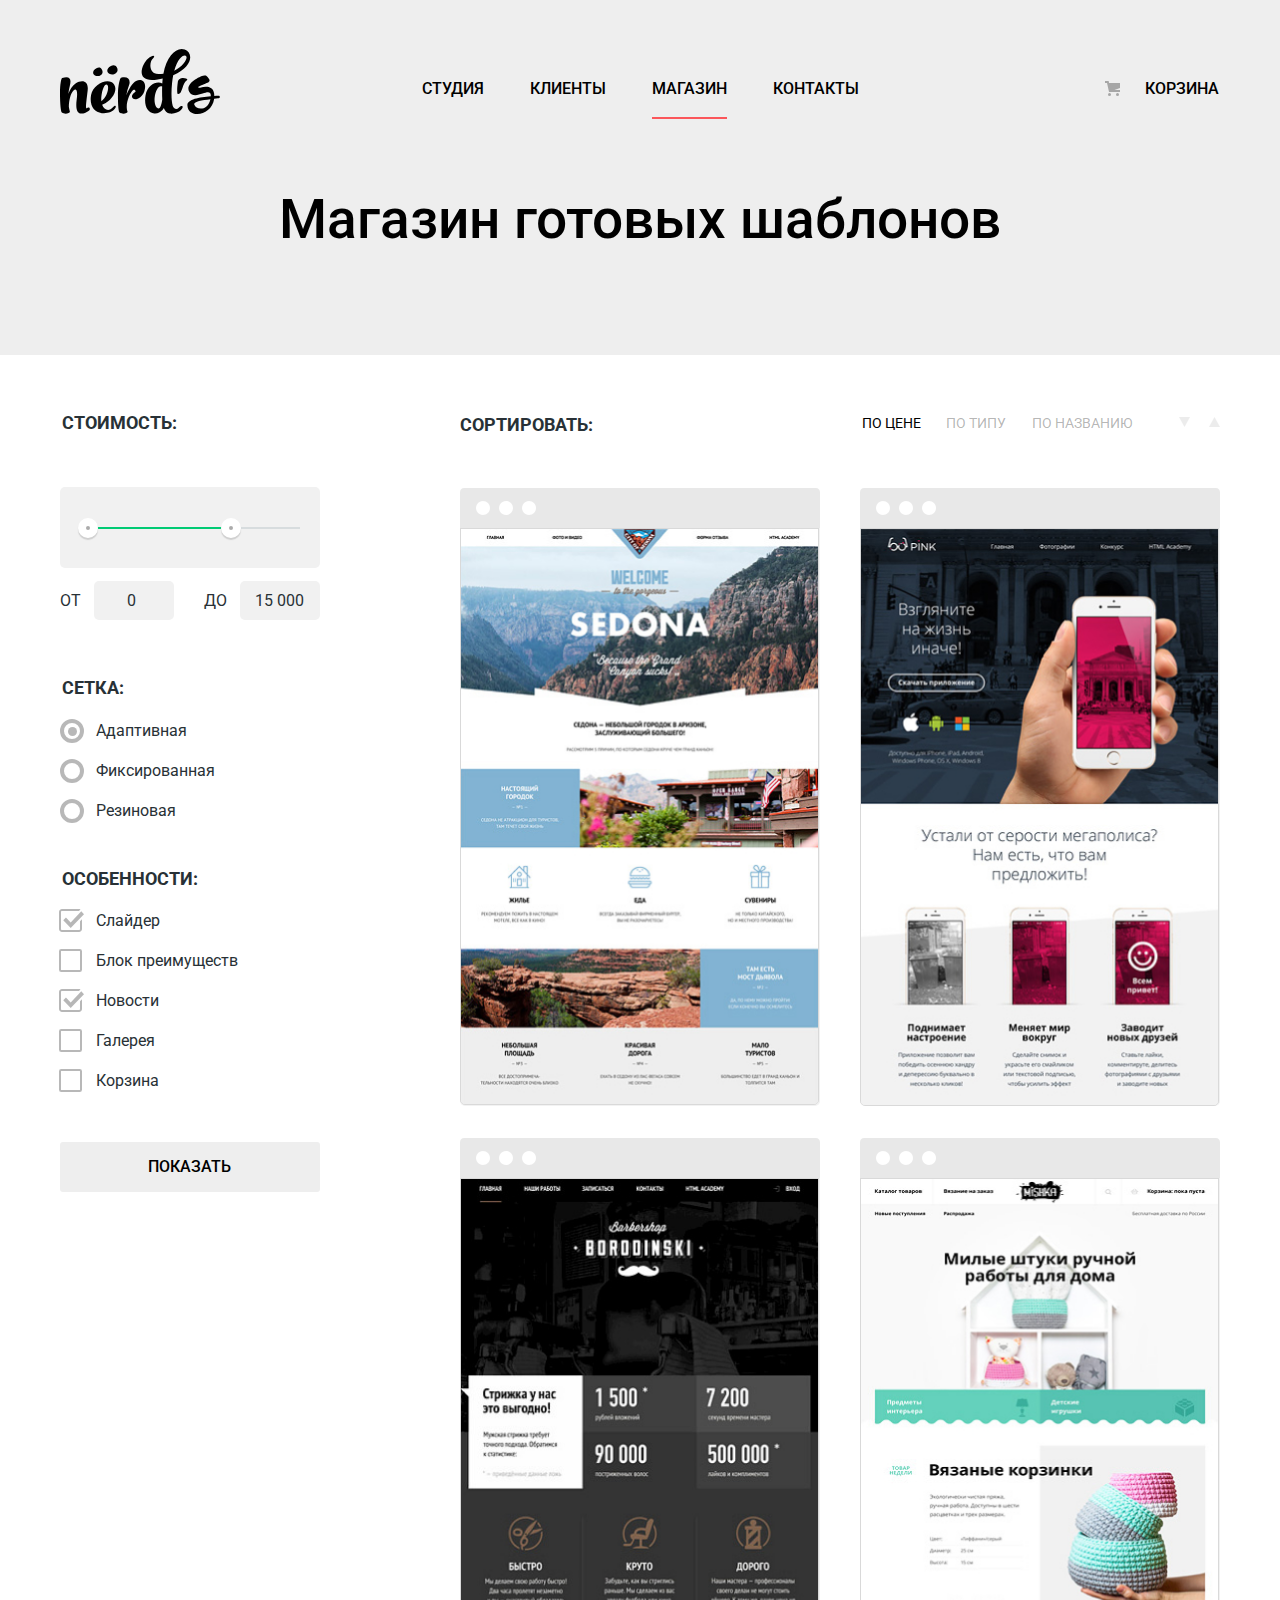
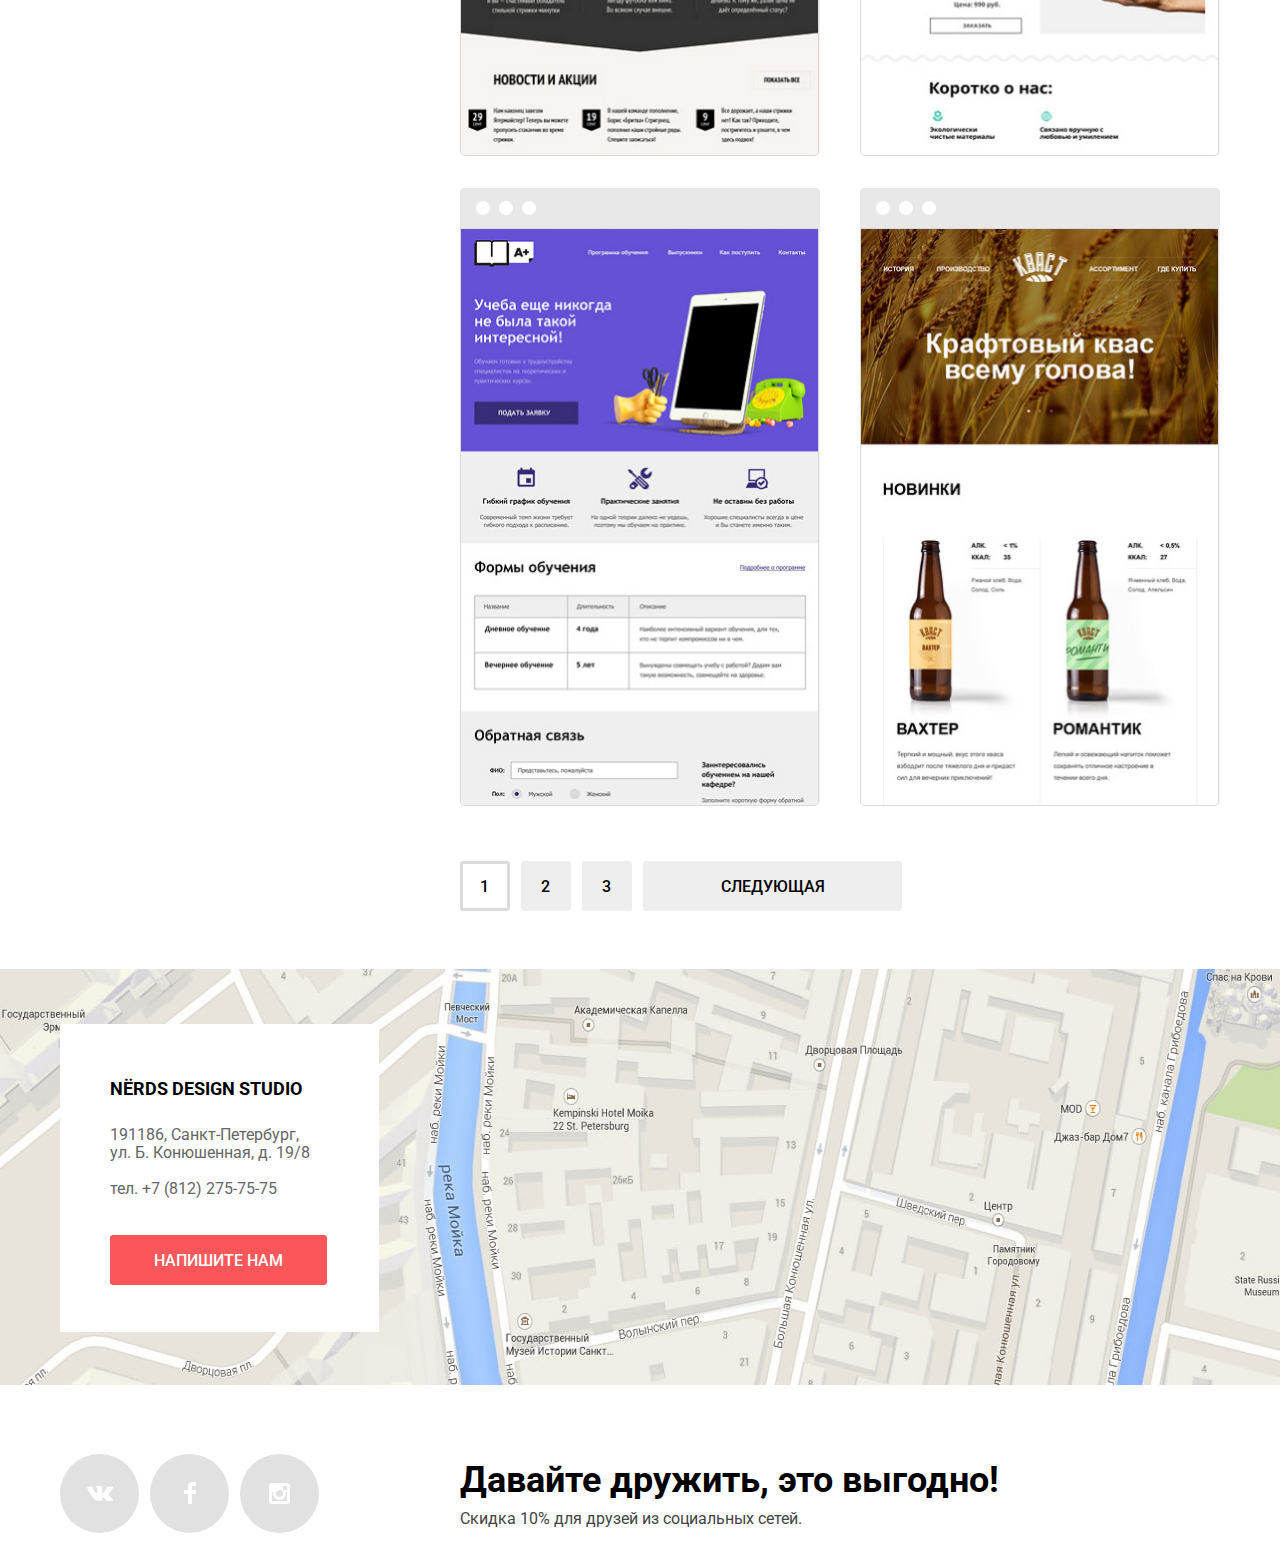
==== commit 17798089: "Добавляет разметку по perfect pixel  к внутренней странице" ====
--- a/catalog.html
+++ b/catalog.html
@@ -20,7 +20,7 @@
           <ul class="site-navigation">
             <li><a href="">Студия</a></li>
             <li><a href="">Клиенты</a></li>
-            <li><a href="catalog.html">Магазин</a></li>
+            <li class="site-navigation-link-active"><a href="catalog.html">Магазин</a></li>
             <li><a href="">Контакты</a></li>
           </ul>
           <div class="cart-navigation">
@@ -50,18 +50,18 @@
                     "></div>
                   </div>
                   <div class="toggle toggle-min" tabindex="0" style="
-                    left: 5%
+                    left: 7%
                   "></div>
                   <div class="toggle toggle-max" tabindex="0" style="
-                    left: 60%
+                    left: 62%
                   "></div>
                 </div>
                 <div class="price-controls">
                   <label class="min-price">
-                    от <input type="number" name="min-price" value="0">
+                    от <input class="price min-price" type="number" name="min-price" value="0">
                   </label>
                   <label class="max-price">
-                    до <input type="number" name="max-price" value="15000">
+                    до <input class="price max-price" type="text" name="max-price" value="15 000">
                   </label>
                 </div>
               </div>
@@ -121,8 +121,8 @@
             <li class="sorting-item"><a href="">По типу</a></li>
             <li class="sorting-item"><a href="">По названию</a></li>
             <li class="sort-list-updown sorting-item">
-              <a class="sort-list-up sorting-list-current" href=""></a>
-              <a class="sort-list-down" href=""></a>
+              <a class="sort-list-up" href=""></a>
+              <a class="sort-list-down sorting-list-updown-current" href=""></a>
             </li>
           </ul>
         </div>
@@ -214,7 +214,7 @@
             <a class="pagination-button" href="">3</a>
           </li>
           <li class="pagination-item">
-            <a class="pagination-button pagination-button-next" href="">Следущая</a>
+            <a class="pagination-button pagination-button-next" href="">Следующая</a>
           </li>
         </ul>
       </section>
--- a/css/style.css
+++ b/css/style.css
@@ -19,6 +19,8 @@
   --basic-light-footer-grey: #666666;
   --basic-footer-grey: #444444;
   --basic-footer-button: #E1E1E1;
+  --basic-modal-border: #D7DCDE;
+  --basic-filter-hover: #4D4D4D;
 }
 
 /* Global */
@@ -69,9 +71,10 @@
 
 .main-navigation-wrapper {
   display: flex;
-  width: 1157px;
+  flex-wrap: wrap;
+  width: 1160px;
   margin: 0 auto;
-  padding: 49px 0 0;
+  padding: 48px 0 0;
 }
 
 .main-header-logo {
@@ -88,7 +91,7 @@
   display: flex;
   flex-wrap: wrap;
   justify-content: space-between;
-  min-width: 437px;
+  width: 437px;
   list-style: none;
   margin: 0;
   padding: 26px 246px 0 0;
@@ -109,8 +112,8 @@
   display: grid;
   grid-template-columns: 260px 1fr;
   align-content: start;
-  column-gap: 139px;
-  width: 1157px;
+  column-gap: 140px;
+  width: 1160px;
   margin: 0 auto;
   padding: 25px 10px 0;
 }
@@ -131,7 +134,7 @@
 .main-container,
 .footer-addres,
 .footer-social {
-  width: 1157px;
+  width: 1160px;
   margin: 0 auto;
   padding: 0;
 }
@@ -161,12 +164,15 @@
 
 .site-navigation-link-active {
   border-bottom: 2px solid var(--basic-light-red);
+  padding-bottom: 13px;
 }
 
 .site-navigation a,
 .cart-navigation a {
   color: var(--basic-black);
   display: block;
+  font-weight: 500;
+  line-height: 30px;
 }
 
 .site-navigation a:focus,
@@ -188,9 +194,10 @@
 /* Features */
 
 .slider-item {
+  position: relative;
   margin: 0;
   padding: 0;
-  width: 1157px;
+  width: 1160px;
   height: 355px;
   list-style: none;
 }
@@ -204,17 +211,14 @@
 }
 
 .slider-control {
-  font-size: 0;
   position: absolute;
   z-index: 100;
-  bottom: 152px;
+  bottom: 97px;
   left: 50%;
-  width: 160px;
+  width: 88px;
   height: 18px;
   transform: translateX(-50%);
-  text-align: center;
   display: flex;
-  width: 88px;
   justify-content: space-between;
 }
 
@@ -246,8 +250,8 @@
 
 .slider-image img {
   position: absolute;
-  top: 114px;
-  right: 96px;
+  top: -77px;
+  right: 4px;
   width: 760px;
   height: 431px;
 }
@@ -257,16 +261,17 @@
   font-weight: 500;
   line-height: 55px;
   color: var(--basic-black);
-  margin-bottom: 29px;
-  margin-top: 65px;
+  margin-bottom: 27px;
+  margin-top: 66px;
 }
 
 .slider-text p {
-  margin-bottom: 50px;
+  margin-bottom: 52px;
 }
 
 .slider-features {
   background-color: var(--basic-light-grey);
+  position: relative;
 }
 
 
@@ -333,7 +338,7 @@
 
 /* Service */
 .service {
-  margin-bottom: 39px;
+  margin-bottom: 38px;
   border-bottom: 2px solid var(--basic-light-grey);
 }
 
@@ -343,7 +348,7 @@
   justify-content: space-between;
   width: 1100px;
   margin-top: 80px;
-  padding-bottom: 95px;
+  padding-bottom: 93px;
 }
 
 .service-item h3 {
@@ -391,17 +396,18 @@
 
 /*About*/
 .about {
-  padding-bottom: 50px;
+  padding-bottom: 49px;
   border-bottom: 2px solid var(--basic-light-grey);
 }
 
 .about-description-facts {
   display: flex;
+  flex-wrap: wrap;
   justify-content: space-between;
 }
 
 .about-description {
-  margin-top: 32px;
+  margin-top: 36px;
 }
 
 .about-description-title {
@@ -416,15 +422,15 @@
 .about-description-title-list {
   font-weight: 700;
   text-transform: uppercase;
-  margin-top: 42px;
+  margin-top: 41px;
 }
 
 .about-facts-title {
   font-weight: bold;
   color: var(--basic-black);
   text-transform: uppercase;
-  margin-top: 29px;
-  margin-left: 20px;
+  margin-top: 31px;
+  margin-left: 18px;
 }
 
 .about-description-list {
@@ -455,6 +461,7 @@
 
 .about-facts-table {
   border-collapse: collapse;
+  table-layout: fixed;
 }
 
 .about-facts-table th {
@@ -471,7 +478,7 @@
   line-height: 40px;
   position: relative;
   top: -15px;
-  right: 12px;
+  right: 11px;
   font-family: "Roboto";
 }
 
@@ -482,11 +489,10 @@
 .cell-1,
 .cell-2,
 .cell-3 {
-  padding: 12px 0 10px 0;
-  width: 120px;
+  padding: 14px 0 11px 0;
+  width: 124px;
   text-align: left;
 }
-
 
 /*Partners*/
 
@@ -505,12 +511,23 @@
   justify-content: space-between;
 }
 
+.partner-list a:nth-child(1) {
+  margin-top: 6px;
+}
+
+.partner-list a:nth-child(4) {
+  margin-left: 42px;
+  margin-top: 2px;
+}
+
 .partner-list a:nth-child(2) {
-  margin-left: -25px;
+  margin-left: 17px;
+
 }
 
 .partner-list a:nth-child(3) {
-  margin-left: -20px;
+  margin-left: 27px;
+
 }
 
 .partner-list a {
@@ -519,7 +536,7 @@
 
 .partner-list a::after {
   position: absolute;
-  top: -20px;
+  top: -12px;
   right: -50px;
   bottom: 0;
   width: 2px;
@@ -530,6 +547,14 @@
   background-color: var(--basic-light-grey);
 }
 
+.partner-list a:nth-child(2):after {
+  right: -47px;
+}
+
+.partner-list a:nth-child(3):after {
+  right: -55px;
+}
+
 .partner-list a:last-child:after {
   width: 0;
   height: 0;
@@ -552,7 +577,7 @@
 .page-title-wrapper {
   margin: 0;
   margin-bottom: 15px;
-  padding: 10px 10px 71px 10px;
+  padding: 5px 10px 71px 10px;
   background-color: var(--basic-light-grey);
 }
 
@@ -568,12 +593,14 @@
 
 .sorting {
   display: flex;
+  flex-wrap: wrap;
   justify-content: space-between;
-  padding-bottom: 70px;
+  padding-bottom: 73px;
 }
 
 .sorting-list {
   display: flex;
+  flex-wrap: wrap;
   justify-content: space-between;
   list-style: none;
   padding-left: 0;
@@ -594,7 +621,7 @@
 }
 
 .sorting-item:last-child {
-  padding-left: 88px;
+  padding-left: 87px;
   padding-right: 0px;
 }
 
@@ -610,25 +637,33 @@
   flex-wrap: wrap;
   padding: 0;
   margin: 0;
-  margin-bottom: 25px;
+  margin-bottom: 29px;
   list-style: none;
   justify-content: space-between;
 }
 
 .catalog-item {
   position: relative;
-  width: 359px;
+  width: 360px;
   height: 578px;
   margin-right: 0px;
-  margin-bottom: 74px;
+  margin-bottom: 72px;
   background: #F2F2F2;
+  border-bottom-left-radius: 5px;
+  border-bottom-right-radius: 5px;
+}
+
+.catalog-item img {
   border: 1px solid rgba(0, 0, 0, 0.1);
+  border-bottom-left-radius: 5px;
+  border-bottom-right-radius: 5px;
   box-sizing: border-box;
-  border-radius: 5px;
-}
+}
+
 .catalog-item:nth-last-child(-n+2) {
   margin-bottom: 40px;
 }
+
 .catalog-item:focus,
 .catalog-item:hover {
   box-shadow: 0px 6px 15px rgba(0, 1, 1, 0.25);
@@ -637,7 +672,7 @@
 .catalog-item::before {
   position: absolute;
   top: -40px;
-  width: 358px;
+  width: 360px;
   height: 40px;
   content: '';
   opacity: 0.12;
@@ -687,11 +722,14 @@
   opacity: 1;
 }
 
-.sort-list-down:active::before,
+
+.sort-list-down:active::before {
+  background-image: url(../img/icon-down-dir-black.svg);
+}
+
 .sort-list-up:active::before {
-  fill: #231F20;
-}
-
+  background-image: url(../img/icon-up-dir-black.svg);
+}
 
 .sorting-item,
 .catalog-item,
@@ -770,7 +808,7 @@
   margin-bottom: 30px;
   text-align: center;
   position: absolute;
-  bottom: -35px;
+  bottom: -33px;
   max-height: 497px;
 }
 
@@ -784,12 +822,15 @@
 
 .pagination-list {
   display: flex;
+  flex-wrap: wrap;
   padding-left: 0;
-  margin-bottom: 70px;
+  margin-bottom: 30px;
 }
 
 .pagination-item {
   padding-right: 11px;
+  margin-bottom: 40px;
+  ;
 }
 
 .pagination-item a {
@@ -818,16 +859,19 @@
   background-color: rgba(0, 0, 0, 0.0001);
   border: 3px solid #DBDBDB;
   box-sizing: border-box;
-  
-}
-.pagination-button{
-  padding: 15px 20px 17px 20px;
-box-sizing: border-box;
-border-radius: 3px;
-}
+  padding: 13px 18px 12px 17px;
+}
+
+.pagination-button {
+  padding: 16px 21px 15px 20px;
+  box-sizing: border-box;
+  border-radius: 3px;
+}
+
 .pagination-button-next {
-  padding: 15px 77px 17px 78px;
-}
+  padding: 16px 77px 15px 78px;
+}
+
 .filter-item {
   margin: 16px 0;
   padding: 0;
@@ -837,7 +881,7 @@
 
 .range-filter {
   width: 260px;
-  margin-top: 50px;
+  margin-top: 52px;
 }
 
 .filter-item legend {
@@ -850,8 +894,8 @@
 .range-controls {
   position: relative;
   height: 41px;
-  margin-bottom: 15px;
-  padding-top: 39px;
+  margin-bottom: 13px;
+  padding-top: 40px;
   padding-right: 20px;
   padding-left: 20px;
   background-color: #f1f1f1;
@@ -876,7 +920,7 @@
   width: 4px;
   height: 4px;
   padding: 0;
-  border: 8px solid #ffffff;
+  border: 8px solid var(--basic-white);
   background-color: #ababab;
   border-radius: 50%;
   box-shadow: 0 2px 1px 0 #cfcfcf;
@@ -902,12 +946,12 @@
   font-size: 16px;
 }
 
-.price-controls input {
+.price {
   width: 60px;
-  padding: 10px;
+  padding: 10px 5px 10px 15px;
   margin-left: 9px;
-  text-align: center;
-  color: #283136;
+  text-align: left;
+  color: var(--basic-dark-grey);
   border: none;
   border-radius: 5px;
   background: #f1f1f1;
@@ -915,8 +959,12 @@
   font-size: inherit;
 }
 
+.min-price {
+  text-align: center;
+}
+
 .filter-item:nth-child(2) {
-  margin-top: 55px;
+  margin-top: 56px;
   margin-bottom: 0px;
 }
 
@@ -934,7 +982,7 @@
 }
 
 .filter-options {
-  margin: 21px 0 44px;
+  margin: 19px 0 44px;
   padding: 0;
   border: none;
   outline: none;
@@ -967,6 +1015,7 @@
   border-radius: 70%;
 }
 
+
 .checker-label-radio:checked+label::after {
   content: "";
   position: absolute;
@@ -982,10 +1031,10 @@
 .filter-input-checkbox+label::before {
   content: "";
   position: absolute;
-  left: -42px;
+  left: -37px;
   top: 0;
-  width: 20px;
-  height: 20px;
+  width: 19px;
+  height: 19px;
   border: 2px solid rgba(77, 77, 77, 0.4);
   border-radius: 10%;
 }
@@ -997,8 +1046,8 @@
 .filter-input-checkbox:checked+label::after {
   content: "";
   position: absolute;
-  top: 2px;
-  left: -42px;
+  top: 0px;
+  left: -37px;
   width: 25px;
   height: 23px;
   background-image: url("../img/Shape.svg");
@@ -1008,7 +1057,7 @@
 }
 
 .filter-options-features {
-  margin: 16px 0 33px 38px;
+  margin: 18px 0 33px 36px;
 }
 
 .filter-options li {
@@ -1019,12 +1068,12 @@
 .checker-label:focus::before,
 .filter-input-checkbox+label:hover::before,
 .filter-input-checkbox+label:focus::before {
-  border-color: #4D4D4D;
+  border-color: var(--basic-filter-hover);
 }
 
 .checker-label-radio:checked+label:hover::after,
 .checker-label-radio:checked+label:focus::after {
-  background-color: #4D4D4D;
+  background-color: var(--basic-filter-hover);
 }
 
 .filter-input-checkbox:checked+label:hover::after {
@@ -1054,6 +1103,7 @@
   background: var(--basic-light-grey);
   border-radius: 3px;
   color: var(--basic-black);
+  padding-top: 16px;
 }
 
 .filter-button:hover,
@@ -1113,10 +1163,12 @@
   position: absolute;
   z-index: 20;
   left: auto;
-  top: 54px;
+  top: 63px;
   width: 319px;
   height: 308px;
   background-color: var(--basic-white);
+  max-height: 400px;
+  overflow-y: auto;
 }
 
 .footer-addres h3 {
@@ -1124,13 +1176,14 @@
   font-size: 18px;
   line-height: 30px;
   text-transform: uppercase;
-  margin: 55px 0 24px 50px;
+  margin: 50px 0 22px 50px;
 }
 
 .footer-addres p {
   line-height: 18px;
   color: var(--basic-light-footer-grey);
   margin-left: 50px;
+  margin-bottom: 15px;
 }
 
 .footer-phone {
@@ -1144,18 +1197,19 @@
 }
 
 .button-addres {
-  margin-top: 37px;
+  margin-top: 34px;
   margin-left: 50px;
 }
 
 .footer-social {
   margin-top: 416px;
-  padding-top: 68px;
+  padding-top: 69px;
 }
 
 .footer-social-list {
   list-style: none;
   display: flex;
+  flex-wrap: wrap;
   justify-content: space-between;
   padding: 0 0;
 }
@@ -1166,7 +1220,7 @@
 }
 
 .footer-social-list {
-  width: 261px;
+  width: 259px;
   margin: 0 130px 0 0;
 }
 
@@ -1235,7 +1289,6 @@
   font-size: 36px;
   line-height: 36px;
   margin-top: 8px;
-  ;
   margin-bottom: 0;
 }
 
@@ -1260,9 +1313,17 @@
 
 /*Modal*/
 .modal {
+  display: none;
+  position: fixed;
+  top: 0;
+  right: 0;
+  bottom: 0;
+  left: 0;
+  z-index: 100;
   box-sizing: border-box;
   margin: 0 auto;
   width: 960px;
+  height: 590px;
   padding-top: 63px;
   padding-right: 100px;
   padding-bottom: 84px;
@@ -1302,8 +1363,10 @@
   padding-left: 16px;
   color: var(--basic-footer-grey);
   opacity: 0.5;
-  border: 2px solid #d7dcde;
+  border: 2px solid var(--basic-modal-border);
   outline: 0;
+  box-sizing: border-box;
+  border-radius: 3px;
 }
 
 .wrapper-modal p {
@@ -1320,8 +1383,9 @@
   resize: vertical;
   color: var(--basic-footer-grey);
   opacity: 0.5;
-  border: 2px solid #d7dcde;
+  border: 2px solid var(--basic-modal-border);
   margin: 8px 0 0;
+
 }
 
 .send-us-form-button {
@@ -1334,16 +1398,18 @@
 }
 
 .modal-close {
-  font-size: 0;
-  position: absolute;
-  left: 1035px;
-  top: 2498px;
+  position: absolute;
+  right: 93px;
+  top: 80px;
   width: 21px;
   height: 21px;
   opacity: 0.3;
   border: none;
   background-color: transparent;
   background-image: url(../img/button-close.svg);
+  cursor: pointer;
+  margin: auto;
+
 }
 
 .send-us-form input:hover,
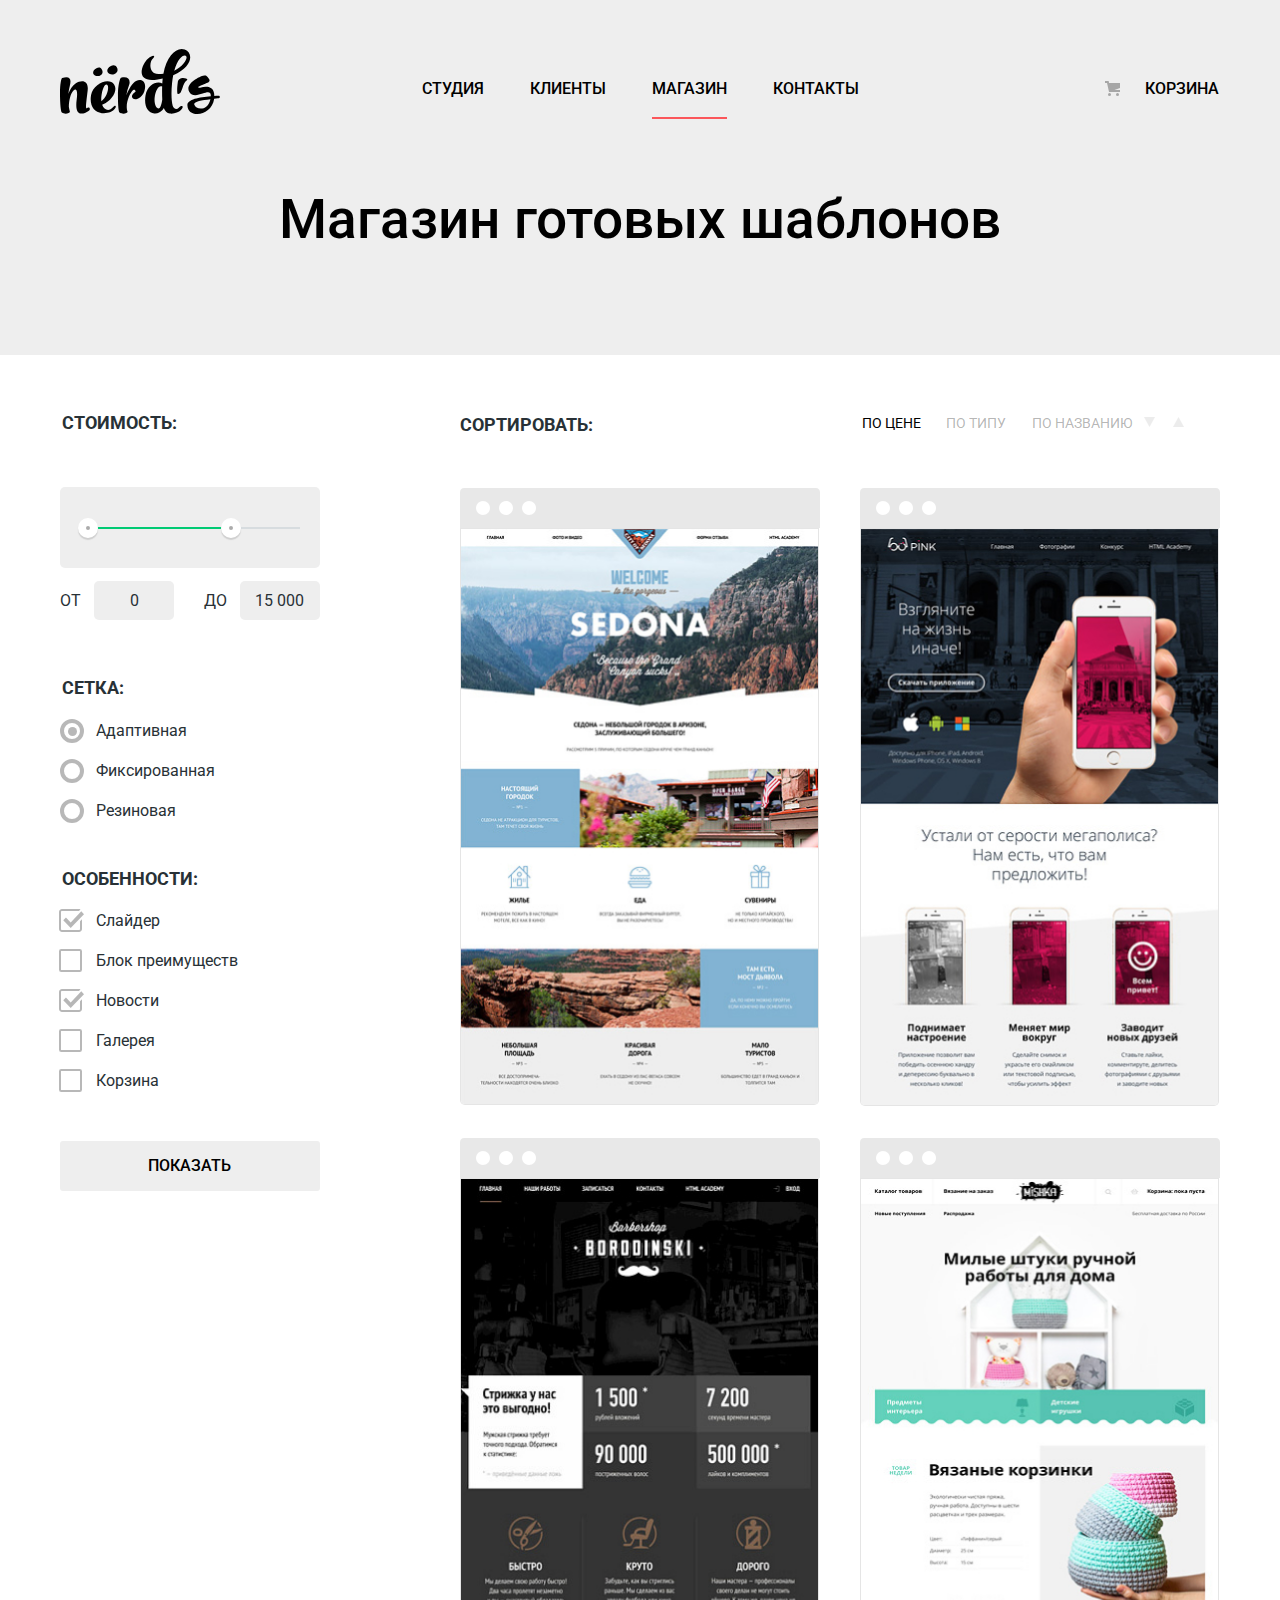
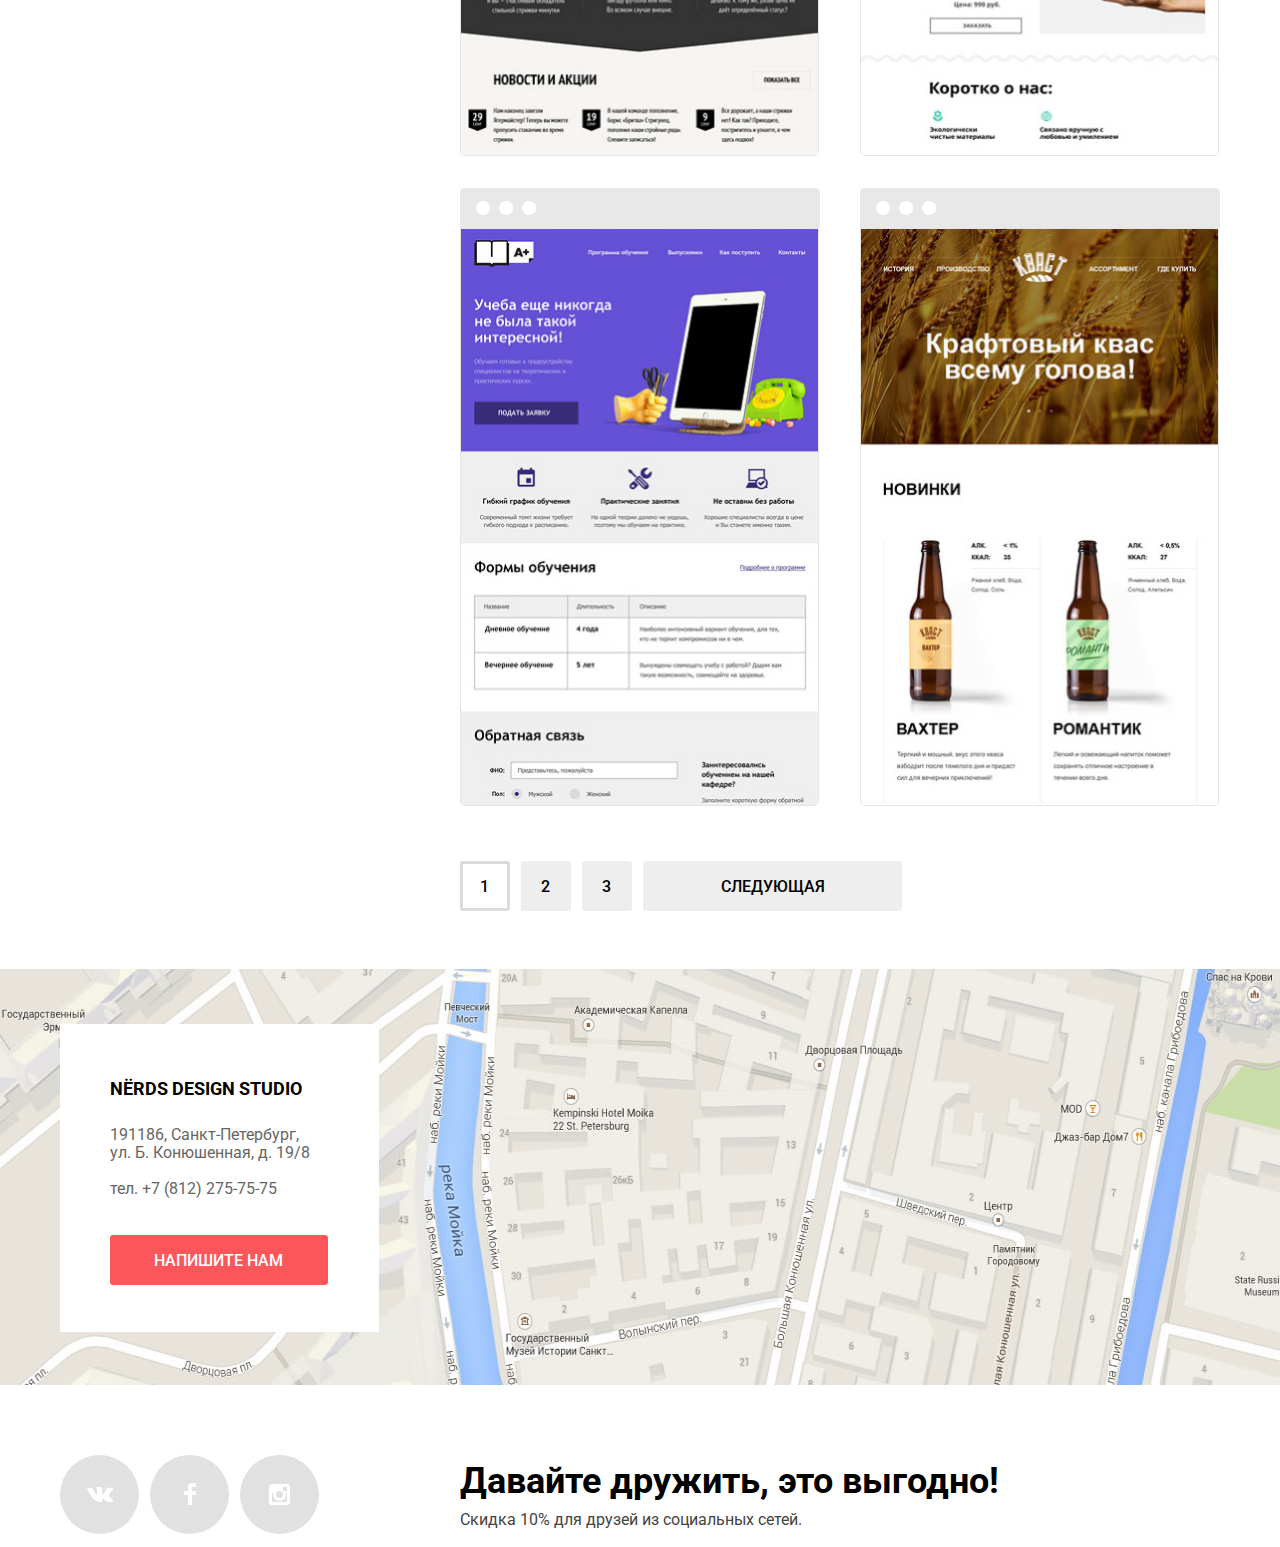
==== commit c8fa946c: "Добавляет доработки по pixel perfect и кроссбраузерность" ====
--- a/catalog.html
+++ b/catalog.html
@@ -58,7 +58,7 @@
                 </div>
                 <div class="price-controls">
                   <label class="min-price">
-                    от <input class="price min-price" type="number" name="min-price" value="0">
+                    от <input class="price min-price min-price-content" type="text" name="min-price" value="0">
                   </label>
                   <label class="max-price">
                     до <input class="price max-price" type="text" name="max-price" value="15 000">
@@ -121,8 +121,8 @@
             <li class="sorting-item"><a href="">По типу</a></li>
             <li class="sorting-item"><a href="">По названию</a></li>
             <li class="sort-list-updown sorting-item">
+              <a class="sort-list-down sorting-list-current" href=""></a>
               <a class="sort-list-up" href=""></a>
-              <a class="sort-list-down sorting-list-updown-current" href=""></a>
             </li>
           </ul>
         </div>
--- a/css/style.css
+++ b/css/style.css
@@ -21,6 +21,9 @@
   --basic-footer-button: #E1E1E1;
   --basic-modal-border: #D7DCDE;
   --basic-filter-hover: #4D4D4D;
+  --basic-border-grey: #DBDBDB;
+  --slider-border-grey: #c1c1c1;
+  --range-controls-green: #00ca74;
 }
 
 /* Global */
@@ -55,7 +58,8 @@
   border: 0;
   padding: 0;
   white-space: nowrap;
-  clip-path: inset(100%);
+  -webkit-clip-path: inset(100%);
+          clip-path: inset(100%);
   clip: rect(0 0 0 0);
   overflow: hidden;
 }
@@ -70,8 +74,11 @@
 }
 
 .main-navigation-wrapper {
+  display: -webkit-box;
+  display: -ms-flexbox;
   display: flex;
-  flex-wrap: wrap;
+  -ms-flex-wrap: wrap;
+      flex-wrap: wrap;
   width: 1160px;
   margin: 0 auto;
   padding: 48px 0 0;
@@ -82,15 +89,23 @@
   height: 66px;
   padding-right: 202px;
 }
+.main-header-logo img {
+  background-color: var(--basic-light-grey);
+}
 
 .main-header-bar {
   background-color: var(--basic-light-grey);
 }
 
 .site-navigation {
+  display: -webkit-box;
+  display: -ms-flexbox;
   display: flex;
-  flex-wrap: wrap;
-  justify-content: space-between;
+  -ms-flex-wrap: wrap;
+      flex-wrap: wrap;
+  -webkit-box-pack: justify;
+      -ms-flex-pack: justify;
+          justify-content: space-between;
   width: 437px;
   list-style: none;
   margin: 0;
@@ -103,22 +118,34 @@
 
 .page-body {
   min-height: 100%;
+  display: -ms-grid;
   display: grid;
+  -ms-grid-rows: -webkit-min-content 1fr -webkit-min-content;
+  -ms-grid-rows: min-content 1fr min-content;
+  grid-template-rows: -webkit-min-content 1fr -webkit-min-content;
   grid-template-rows: min-content 1fr min-content;
-  align-content: start;
+  -ms-flex-line-pack: start;
+      align-content: start;
 }
 
 .page-catalog-wrapper {
+  display: -ms-grid;
   display: grid;
+  -ms-grid-columns: 260px 140px 1fr;
   grid-template-columns: 260px 1fr;
-  align-content: start;
-  column-gap: 140px;
+  -ms-flex-line-pack: start;
+      align-content: start;
+  -webkit-column-gap: 140px;
+     -moz-column-gap: 140px;
+          column-gap: 140px;
   width: 1160px;
   margin: 0 auto;
   padding: 25px 10px 0;
 }
 
 .filters {
+  -ms-grid-row: 1;
+  -ms-grid-row-span: 2;
   grid-row: 1 / 3;
 }
 
@@ -160,6 +187,7 @@
   background-image: url("../img/cart-icon.svg");
   background-repeat: no-repeat;
   background-position: 0 0;
+  background-color: var (--basic-light-grey);
 }
 
 .site-navigation-link-active {
@@ -217,9 +245,15 @@
   left: 50%;
   width: 88px;
   height: 18px;
-  transform: translateX(-50%);
+  -webkit-transform: translateX(-50%);
+      -ms-transform: translateX(-50%);
+          transform: translateX(-50%);
+  display: -webkit-box;
+  display: -ms-flexbox;
   display: flex;
-  justify-content: space-between;
+  -webkit-box-pack: justify;
+      -ms-flex-pack: justify;
+          justify-content: space-between;
 }
 
 .slider-control button {
@@ -238,7 +272,7 @@
   left: 5px;
   width: 4px;
   height: 4px;
-  border: 2px solid #c1c1c1;
+  border: 2px solid var(--slider-border-grey);
   border-radius: 50%;
 }
 
@@ -254,6 +288,7 @@
   right: 4px;
   width: 760px;
   height: 431px;
+  background-color: var(--basic-light-grey);
 }
 
 .slider-text h3 {
@@ -333,7 +368,7 @@
 }
 
 .send-us-button {
-  padding: 17px 44px 15px 44px;
+  padding: 17px 45px 15px 44px;
 }
 
 /* Service */
@@ -343,9 +378,14 @@
 }
 
 .service-list {
+  display: -webkit-box;
+  display: -ms-flexbox;
   display: flex;
-  flex-wrap: wrap;
-  justify-content: space-between;
+  -ms-flex-wrap: wrap;
+      flex-wrap: wrap;
+  -webkit-box-pack: justify;
+      -ms-flex-pack: justify;
+          justify-content: space-between;
   width: 1100px;
   margin-top: 80px;
   padding-bottom: 93px;
@@ -384,14 +424,17 @@
 
 .service-item:nth-child(1)::before {
   background-image: url(../img/illustration-1.png);
+  background-color: var(--basic-light-red);
 }
 
 .service-item:nth-child(2)::before {
   background-image: url(../img/illustration-2.png);
+  background-color: var(--basic-light-green);
 }
 
 .service-item:nth-child(3)::before {
   background-image: url(../img/illustration-3.png);
+  background-color: var(--basic-light-yellow);
 }
 
 /*About*/
@@ -401,9 +444,14 @@
 }
 
 .about-description-facts {
+  display: -webkit-box;
+  display: -ms-flexbox;
   display: flex;
-  flex-wrap: wrap;
-  justify-content: space-between;
+  -ms-flex-wrap: wrap;
+      flex-wrap: wrap;
+  -webkit-box-pack: justify;
+      -ms-flex-pack: justify;
+          justify-content: space-between;
 }
 
 .about-description {
@@ -457,6 +505,10 @@
 
 .about-facts {
   width: 360px;
+}
+
+.about-facts img {
+  background-color: var(--basic-white);
 }
 
 .about-facts-table {
@@ -504,11 +556,18 @@
 }
 
 .partner-list {
+  display: -webkit-box;
+  display: -ms-flexbox;
   display: flex;
-  flex-wrap: wrap;
-  align-items: center;
+  -ms-flex-wrap: wrap;
+      flex-wrap: wrap;
+  -webkit-box-align: center;
+      -ms-flex-align: center;
+          align-items: center;
   margin: 0 43px 0 32px;
-  justify-content: space-between;
+  -webkit-box-pack: justify;
+      -ms-flex-pack: justify;
+          justify-content: space-between;
 }
 
 .partner-list a:nth-child(1) {
@@ -562,6 +621,7 @@
 
 .partner-list img {
   opacity: 0.2;
+  background-color: var(--basic-white)
 }
 
 .partner-list img:focus,
@@ -592,16 +652,26 @@
 }
 
 .sorting {
+  display: -webkit-box;
+  display: -ms-flexbox;
   display: flex;
-  flex-wrap: wrap;
-  justify-content: space-between;
+  -ms-flex-wrap: wrap;
+      flex-wrap: wrap;
+  -webkit-box-pack: justify;
+      -ms-flex-pack: justify;
+          justify-content: space-between;
   padding-bottom: 73px;
 }
 
 .sorting-list {
+  display: -webkit-box;
+  display: -ms-flexbox;
   display: flex;
-  flex-wrap: wrap;
-  justify-content: space-between;
+  -ms-flex-wrap: wrap;
+      flex-wrap: wrap;
+  -webkit-box-pack: justify;
+      -ms-flex-pack: justify;
+          justify-content: space-between;
   list-style: none;
   padding-left: 0;
 }
@@ -633,13 +703,18 @@
 }
 
 .catalog-list {
+  display: -webkit-box;
+  display: -ms-flexbox;
   display: flex;
-  flex-wrap: wrap;
+  -ms-flex-wrap: wrap;
+      flex-wrap: wrap;
   padding: 0;
   margin: 0;
   margin-bottom: 29px;
   list-style: none;
-  justify-content: space-between;
+  -webkit-box-pack: justify;
+      -ms-flex-pack: justify;
+          justify-content: space-between;
 }
 
 .catalog-item {
@@ -648,16 +723,15 @@
   height: 578px;
   margin-right: 0px;
   margin-bottom: 72px;
-  background: #F2F2F2;
+}
+
+.catalog-item img {
+  border: 1px solid rgba(0, 0, 0, 0.1);
+  background-color: var(--basic-white);
   border-bottom-left-radius: 5px;
   border-bottom-right-radius: 5px;
-}
-
-.catalog-item img {
-  border: 1px solid rgba(0, 0, 0, 0.1);
-  border-bottom-left-radius: 5px;
-  border-bottom-right-radius: 5px;
-  box-sizing: border-box;
+  -webkit-box-sizing: border-box;
+          box-sizing: border-box;
 }
 
 .catalog-item:nth-last-child(-n+2) {
@@ -666,7 +740,8 @@
 
 .catalog-item:focus,
 .catalog-item:hover {
-  box-shadow: 0px 6px 15px rgba(0, 1, 1, 0.25);
+  -webkit-box-shadow: 0px 6px 15px rgba(0, 1, 1, 0.25);
+          box-shadow: 0px 6px 15px rgba(0, 1, 1, 0.25);
 }
 
 .catalog-item::before {
@@ -679,56 +754,70 @@
   background-image: url(../img/browser.svg);
   background-repeat: no-repeat;
   background-position: 0 0;
+  background-color: var(--basic-white);
 }
 
 .catalog-item:hover::before,
 .catalog-item:focus::before {
   opacity: 1;
-  box-shadow: 0px 6px 15px rgba(0, 1, 1, 0.25);
-}
-
-
-.sort-list-down,
-.sort-list-up {
+  -webkit-box-shadow: 0px 6px 15px rgba(0, 1, 1, 0.25);
+          box-shadow: 0px 6px 15px rgba(0, 1, 1, 0.25);
+}
+
+
+.sorting-list-updown {
   position: relative;
 }
-
 .sort-list-down::before {
+  position: absolute;
+  top: 417px;
+  right: 125px;
+  width: 11px;
+  height: 10px;
+  content: "";
+  opacity: 0.2;
+  background-image: url(../img/icon-down-dir.svg);
+  background-color: var(--basic-white);
+}
+
+.sort-list-up::before {
+  position: absolute;
+  top: 417px;
+  right: 96px;
+  width: 11px;
+  height: 10px;
+  content: "";
+  opacity: 0.2;
+  background-image: url(../img/icon-up-dir.svg);
+  background-color: var(--basic-white);
+}
+
+.sort-list-down:focus::before,
+.sort-list-down:hover::before,
+.sort-list-up:focus::before,
+.sort-list-up:hover::before {
+  opacity: 1;
+}
+/*
+.sorting-list-current::before {
   position: absolute;
   top: 6px;
   right: 30px;
   width: 11px;
   height: 10px;
   content: "";
-  opacity: 0.2;
-  background-image: url(../img/icon-down-dir.svg);
-}
-
-.sort-list-up::before {
-  position: absolute;
-  top: 6px;
-  right: 0;
-  width: 11px;
-  height: 10px;
-  content: "";
-  opacity: 0.2;
-  background-image: url(../img/icon-up-dir.svg);
-}
-
-.sort-list-down:focus::before,
-.sort-list-down:hover::before,
-.sort-list-up:focus::before,
-.sort-list-up:hover::before {
+  background-image: url(../img/icon-down-dir-black.svg);
   opacity: 1;
-}
-
+} */
 
 .sort-list-down:active::before {
   background-image: url(../img/icon-down-dir-black.svg);
+  background-color: var(--basic-white);
 }
 
 .sort-list-up:active::before {
   background-image: url(../img/icon-up-dir-black.svg);
+  background-color: var(--basic-white);
 }
 
 .sorting-item,
@@ -744,10 +833,6 @@
   text-transform: uppercase;
 }
 
-.sorting-item a:active {
-  color: var(--basic-black);
-}
-
 .sorting-item a:focus,
 .sorting-item a:hover {
   color: rgba(0, 0, 0, 0.6);
@@ -756,7 +841,8 @@
 .sorting-item-current a,
 .sorting-item-current a:hover,
 .sorting-item-current a:focus,
-.sorting-item-current a:active {
+.sorting-item-current a:active,
+.sorting-item a:active {
   color: var(--basic-black);
 }
 
@@ -783,7 +869,7 @@
   line-height: 18px;
   color: var(--basic-light-footer-grey);
   margin-top: 0;
-  margin-bottom: 34px;
+  margin-bottom: 33px;
 }
 
 .catalog-popup .button {
@@ -821,8 +907,11 @@
 }
 
 .pagination-list {
+  display: -webkit-box;
+  display: -ms-flexbox;
   display: flex;
-  flex-wrap: wrap;
+  -ms-flex-wrap: wrap;
+      flex-wrap: wrap;
   padding-left: 0;
   margin-bottom: 30px;
 }
@@ -849,6 +938,7 @@
 .pagination-item a:active {
   background-color: var(--basic-medium-grey);
   color: rgba(0, 0, 0, 0.3);
+  box-shadow: inset 0px 3px 0px rgba(0, 1, 1, 0.1);
 }
 
 .pagination-item-current a,
@@ -857,14 +947,16 @@
 .pagination-item-current a:active {
   color: var(--basic-black);
   background-color: rgba(0, 0, 0, 0.0001);
-  border: 3px solid #DBDBDB;
-  box-sizing: border-box;
+  border: 3px solid var(--basic-border-grey);
+  -webkit-box-sizing: border-box;
+          box-sizing: border-box;
   padding: 13px 18px 12px 17px;
 }
 
 .pagination-button {
   padding: 16px 21px 15px 20px;
-  box-sizing: border-box;
+  -webkit-box-sizing: border-box;
+          box-sizing: border-box;
   border-radius: 3px;
 }
 
@@ -898,19 +990,19 @@
   padding-top: 40px;
   padding-right: 20px;
   padding-left: 20px;
-  background-color: #f1f1f1;
+  background-color: var(--basic-light-grey);
   border-radius: 5px;
 }
 
 .range-controls .scale {
   height: 2px;
-  background: #d7dcde;
+  background: rgba(215, 220, 223, 1);
 }
 
 .range-controls .bar {
   width: 70%;
   height: 2px;
-  background: #00ca74;
+  background: var(--range-controls-green);
 }
 
 .range-controls .toggle {
@@ -921,9 +1013,10 @@
   height: 4px;
   padding: 0;
   border: 8px solid var(--basic-white);
-  background-color: #ababab;
+  background-color: rgba(171, 171, 171, 1);
   border-radius: 50%;
-  box-shadow: 0 2px 1px 0 #cfcfcf;
+  -webkit-box-shadow: 0 2px 1px 0 #cfcfcf;
+          box-shadow: 0 2px 1px 0 #cfcfcf;
   cursor: pointer;
 }
 
@@ -935,9 +1028,14 @@
   left: 160px;
 }
 
+
 .price-controls {
+  display: -webkit-box;
+  display: -ms-flexbox;
   display: flex;
-  justify-content: space-between;
+  -webkit-box-pack: justify;
+      -ms-flex-pack: justify;
+          justify-content: space-between;
 }
 
 .price-controls label {
@@ -954,7 +1052,7 @@
   color: var(--basic-dark-grey);
   border: none;
   border-radius: 5px;
-  background: #f1f1f1;
+  background: var(--basic-light-grey);
   font-family: inherit;
   font-size: inherit;
 }
@@ -962,7 +1060,9 @@
 .min-price {
   text-align: center;
 }
-
+.min-price-content {
+  padding: 10px 10px 10px 10px;
+}
 .filter-item:nth-child(2) {
   margin-top: 56px;
   margin-bottom: 0px;
@@ -970,6 +1070,7 @@
 
 .filter-item:nth-child(3) {
   margin-top: 0;
+  margin-bottom: 15px;
 }
 
 .filter-item-heading {
@@ -993,7 +1094,10 @@
   position: relative;
   display: block;
   cursor: pointer;
-  user-select: none;
+  -webkit-user-select: none;
+     -moz-user-select: none;
+      -ms-user-select: none;
+          user-select: none;
 }
 
 .checker-label {
@@ -1053,6 +1157,7 @@
   background-image: url("../img/Shape.svg");
   background-repeat: no-repeat;
   background-position: 0 0;
+  background-color: var(--basic-white);
 
 }
 
@@ -1080,6 +1185,7 @@
   background-image: url("../img/Shapedark.svg");
   background-repeat: no-repeat;
   background-position: 0 0;
+  background-color: var(--basic-white);
 }
 
 .checker-label:disabled::before,
@@ -1095,6 +1201,7 @@
   background-image: url("../img/Shapedisabled.svg");
   background-repeat: no-repeat;
   background-position: 0 0;
+  background-color: var(--basic-white);
 }
 
 .filter-button {
@@ -1113,7 +1220,8 @@
 
 .filter-button:active {
   background: var(--basic-medium-grey);
-  box-shadow: inset 0px 3px 0px rgba(0, 1, 1, 0.1);
+  -webkit-box-shadow: inset 0px 3px 0px rgba(0, 1, 1, 0.1);
+          box-shadow: inset 0px 3px 0px rgba(0, 1, 1, 0.1);
   color: var(--basic-black);
   opacity: 0.3;
 }
@@ -1145,6 +1253,7 @@
   min-width: 1200px;
   height: 416px;
   margin: 0 auto;
+  background-color: var(--basic-light-grey);
 }
 
 .container-addres {
@@ -1153,7 +1262,8 @@
   top: -8px;
   right: 0;
   left: 0;
-  box-sizing: border-box;
+  -webkit-box-sizing: border-box;
+          box-sizing: border-box;
   width: 1200px;
   margin: 0 auto;
   padding: 0 20px;
@@ -1203,14 +1313,19 @@
 
 .footer-social {
   margin-top: 416px;
-  padding-top: 69px;
+  padding-top: 70px;
 }
 
 .footer-social-list {
   list-style: none;
+  display: -webkit-box;
+  display: -ms-flexbox;
   display: flex;
-  flex-wrap: wrap;
-  justify-content: space-between;
+  -ms-flex-wrap: wrap;
+      flex-wrap: wrap;
+  -webkit-box-pack: justify;
+      -ms-flex-pack: justify;
+          justify-content: space-between;
   padding: 0 0;
 }
 
@@ -1231,18 +1346,19 @@
   height: 79px;
   vertical-align: top;
   border-radius: 50%;
-  background: linear-gradient(0deg, var(--basic-footer-button), var(--basic-footer-button)), var(--basic-white);
+ background-color: var(--basic-footer-button);
 }
 
 .social-button:focus,
 .social-button:hover {
-  background: linear-gradient(0deg, var(--basic-red), var(--basic-red)), var(--basic-white);
+  background-color: var(--basic-red);
 
 }
 
 .social-button:active {
-  background: linear-gradient(0deg, var(--basic-dark-red), var(--basic-dark-red)), var(--basic-white);
-  box-shadow: inset 0px 3px 0px rgba(0, 1, 1, 0.1);
+  background-color: (--basic-dark-red);
+  -webkit-box-shadow: inset 0px 3px 0px rgba(0, 1, 1, 0.1);
+          box-shadow: inset 0px 3px 0px rgba(0, 1, 1, 0.1);
 }
 
 .social-button::after {
@@ -1264,24 +1380,36 @@
   width: 26px;
   height: 15px;
   background-image: url(../img/Shape_vk.svg);
+  background-color: var(--basic-footer-button);
 }
 
 .fb-icon::after {
   width: 12px;
   height: 22px;
   background-image: url(../img/Shape_fb.svg);
+  background-color: var(--basic-footer-button);
 }
 
 .inst-icon::after {
   width: 21px;
   height: 21px;
   background-image: url(../img/Shape_inst.svg);
+  background-color: var(--basic-footer-button);
 }
 
 .fb-icon:active::after,
 .inst-icon:active::after,
 .vk-icon:active::after {
   opacity: 0.3;
+  background-color: var(--basic-dark-red);
+}
+.fb-icon:focus::after,
+.inst-icon:focus::after,
+.vk-icon:focus::after,
+.fb-icon:hover::after,
+.inst-icon:hover::after,
+.vk-icon:hover::after {
+  background-color: var(--basic-red);
 }
 
 .footer-social h3 {
@@ -1299,6 +1427,8 @@
 }
 
 .footer-social-wrapper {
+  display: -webkit-box;
+  display: -ms-flexbox;
   display: flex;
 }
 
@@ -1320,7 +1450,8 @@
   bottom: 0;
   left: 0;
   z-index: 100;
-  box-sizing: border-box;
+  -webkit-box-sizing: border-box;
+          box-sizing: border-box;
   margin: 0 auto;
   width: 960px;
   height: 590px;
@@ -1329,13 +1460,18 @@
   padding-bottom: 84px;
   padding-left: 99px;
   background-color: var(--basic-white);
-  box-shadow: 0px 20px 40px rgba(0, 0, 0, 0.4);
+  -webkit-box-shadow: 0px 20px 40px rgba(0, 0, 0, 0.4);
+          box-shadow: 0px 20px 40px rgba(0, 0, 0, 0.4);
 }
 
 .wrapper-modal {
   position: relative;
+  display: -webkit-box;
+  display: -ms-flexbox;
   display: flex;
-  justify-content: space-between;
+  -webkit-box-pack: justify;
+      -ms-flex-pack: justify;
+          justify-content: space-between;
 }
 
 .modal h2 {
@@ -1356,7 +1492,8 @@
 
 .send-us-form input {
   margin: 8px 0 0;
-  box-sizing: border-box;
+  -webkit-box-sizing: border-box;
+          box-sizing: border-box;
   width: 360px;
   padding-top: 16px;
   padding-bottom: 15px;
@@ -1374,7 +1511,8 @@
 }
 
 .send-us-form textarea {
-  box-sizing: border-box;
+  -webkit-box-sizing: border-box;
+          box-sizing: border-box;
   width: 760px;
   padding-top: 16px;
   padding-right: 414px;
@@ -1414,12 +1552,12 @@
 
 .send-us-form input:hover,
 .send-us-form textarea:hover {
-  border: 2px solid #B4B9BB;
+  border: 2px solid rgb(180, 185, 187);
 }
 
 .send-us-form input:focus,
 .send-us-form textarea:focus {
-  border: 2px solid #000000;
+  border: 2px solid var(--basic-black);
   color: var(--basic-footer-grey);
 }
 
@@ -1427,4 +1565,4 @@
 .send-us-form textarea:invalid {
   border: 2px solid var(--basic-red);
   color: var(--basic-red);
-}
+}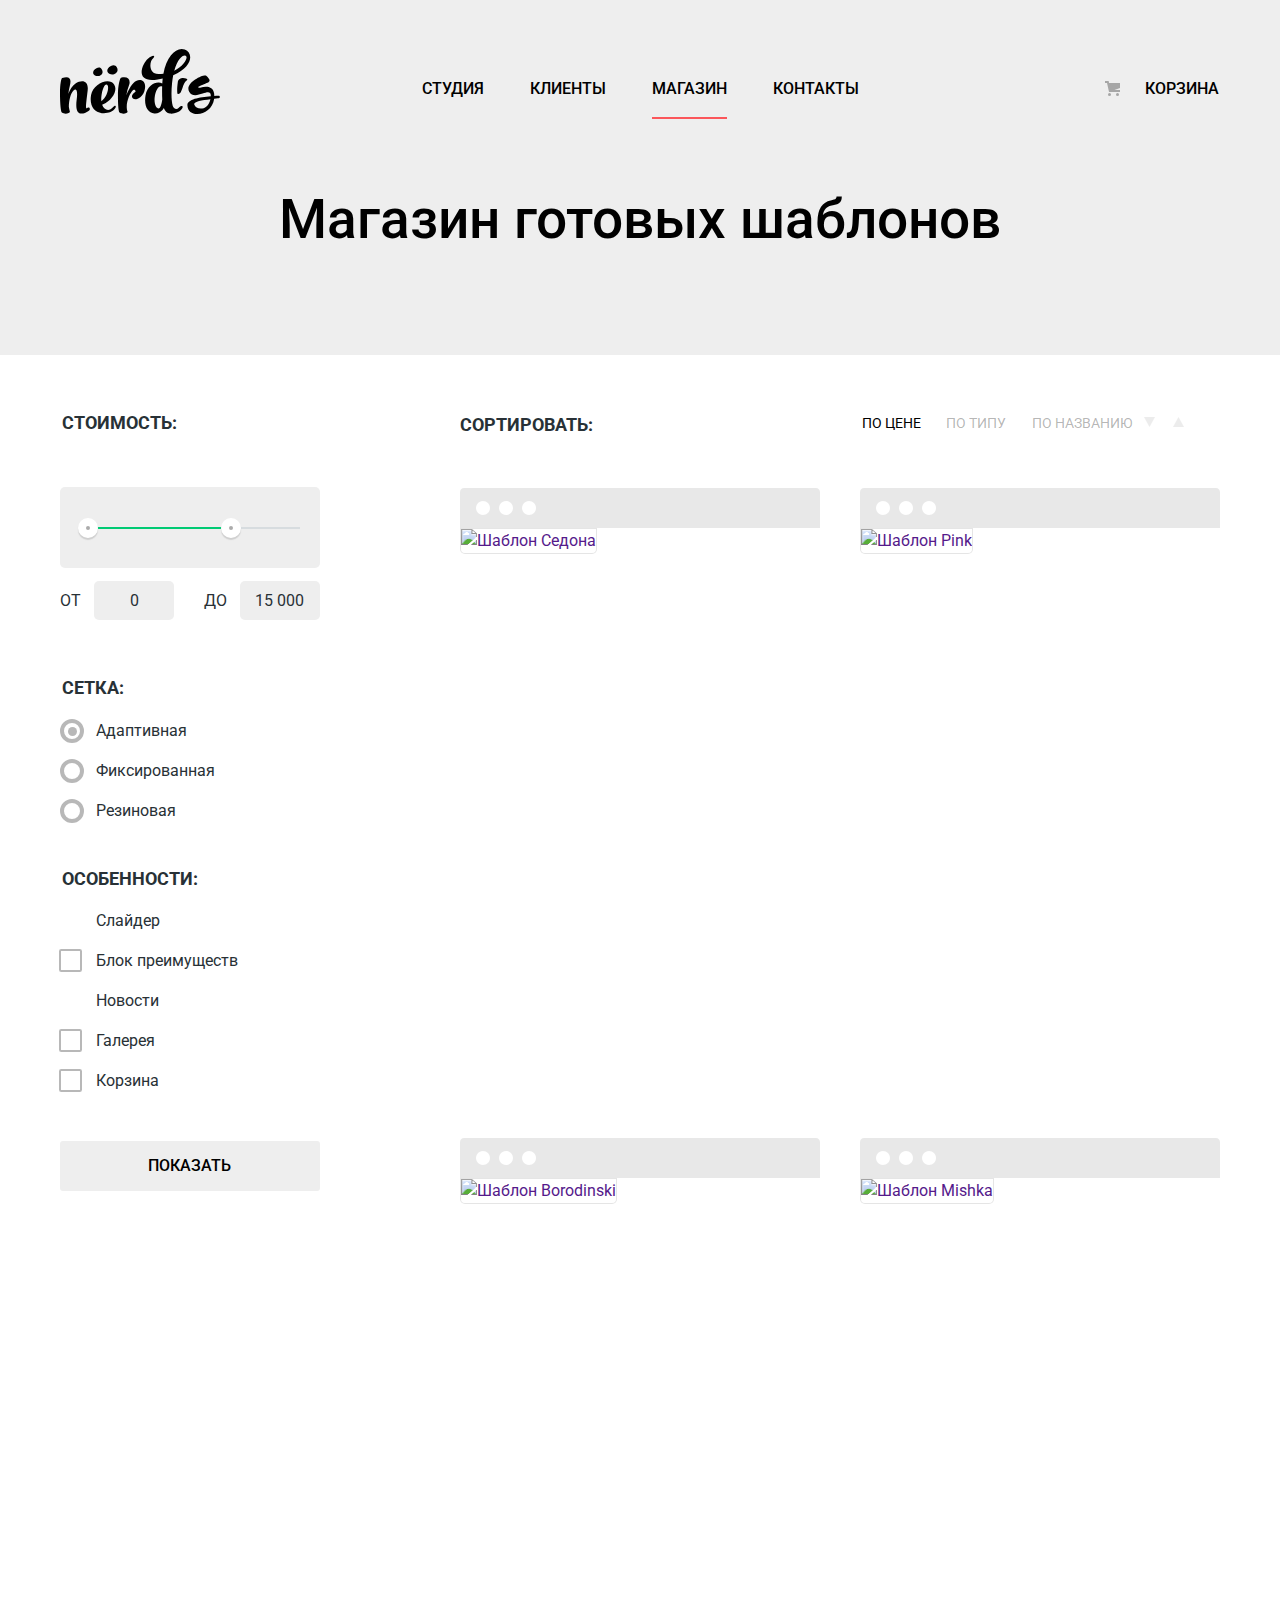
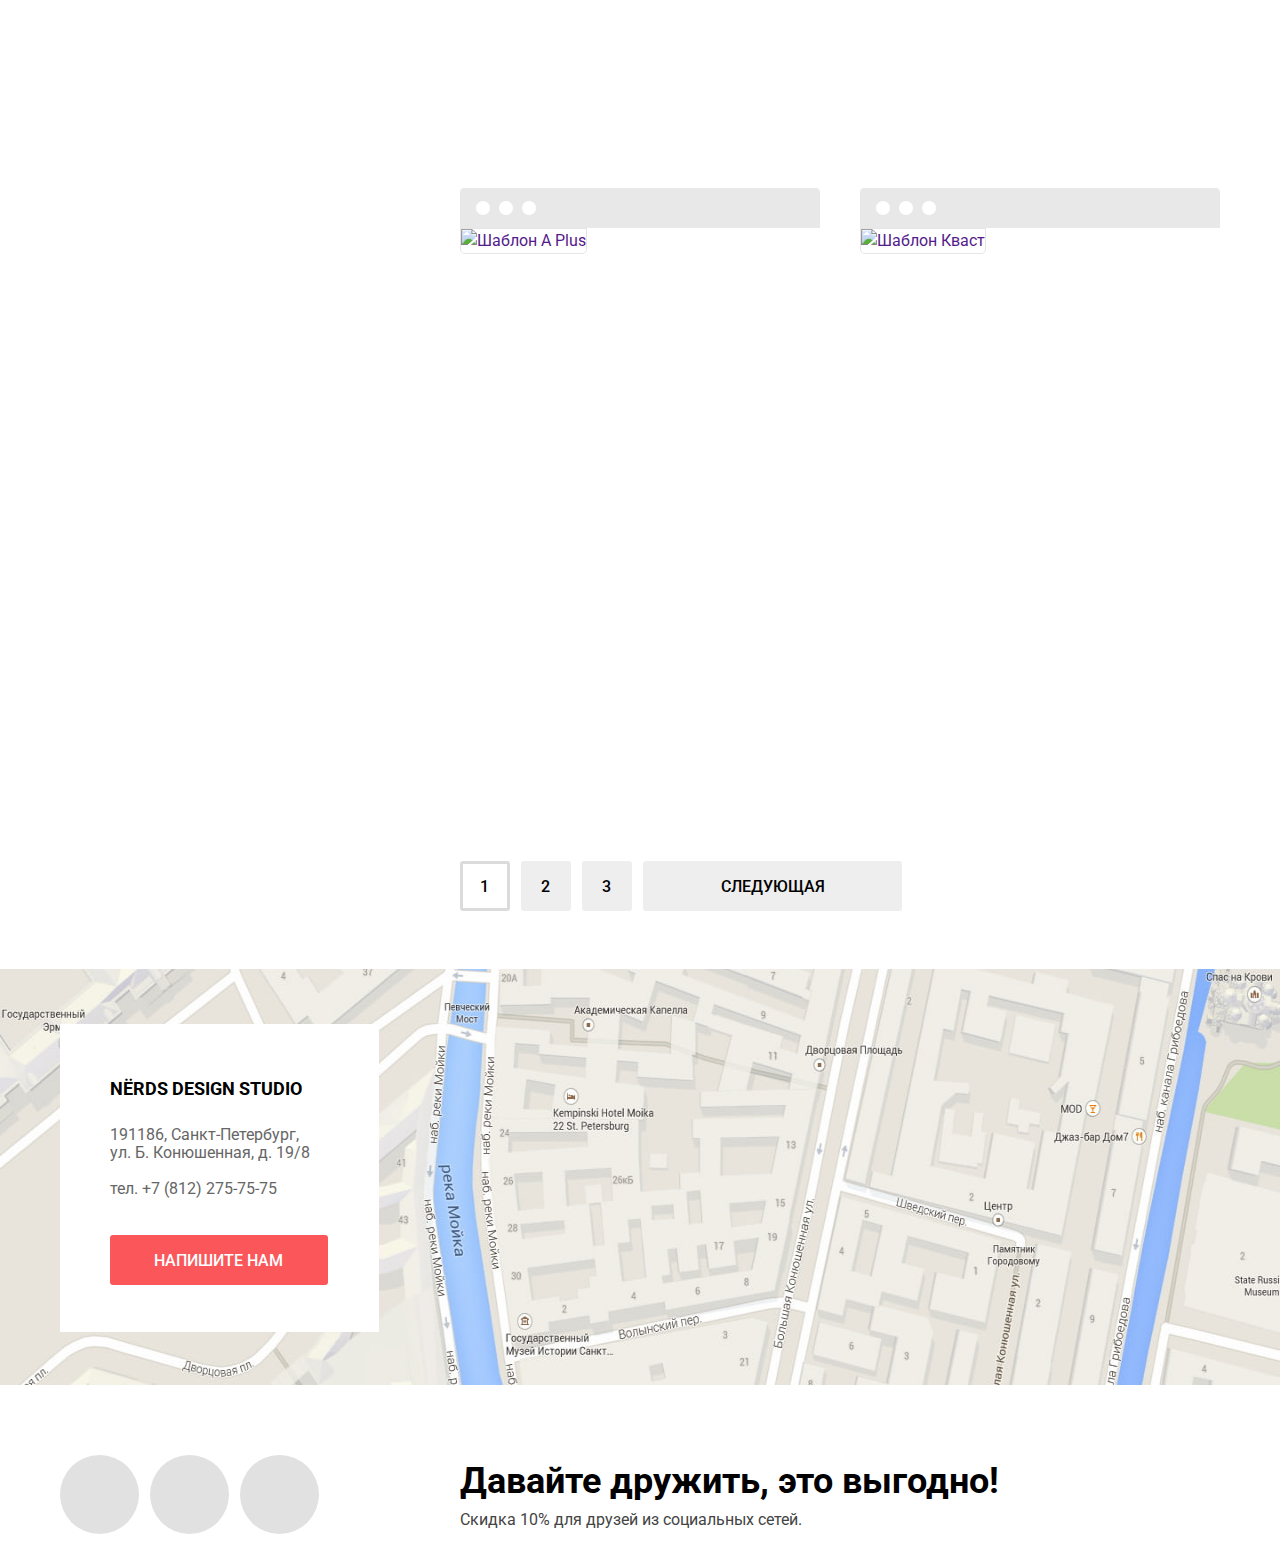
==== commit 5de42c23: "Добавляет исправленную форму к внутренней странице" ====
--- a/catalog.html
+++ b/catalog.html
@@ -18,13 +18,13 @@
             <img src="img/nerds-logo.svg" width="160" height="66" alt="Логотип дизайн-студии Нёрдс">
           </a>
           <ul class="site-navigation">
-            <li><a href="">Студия</a></li>
-            <li><a href="">Клиенты</a></li>
-            <li class="site-navigation-link-active"><a href="catalog.html">Магазин</a></li>
-            <li><a href="">Контакты</a></li>
+            <li><a aria-label="Студия" href="">Студия</a></li>
+            <li><a aria-label="Клиенты" href="">Клиенты</a></li>
+            <li class="site-navigation-link-active"><a aria-label="Магазин" href="catalog.html">Магазин</a></li>
+            <li><a aria-label="Контакты" href="">Контакты</a></li>
           </ul>
           <div class="cart-navigation">
-            <a class="cart-link" href="">Корзина</a>
+            <a aria-label="Корзина" class="cart-link" href="">Корзина</a>
           </div>
         </div>
       </div>
@@ -38,7 +38,7 @@
     <div class="page-catalog-wrapper">
       <section class="filters">
         <h2 class="visually-hidden">Фильтр товаров</h2>
-        <form method="get" action="https://echo.htmlacademy.ru">
+        <form method="get" action="https://echo.htmlacademy.ru" target="_blank">
           <fieldset class="filter-item">
               <legend>Стоимость:</legend>
               <div class="range-filter">
@@ -117,12 +117,12 @@
         </div>
         <div class="sorting-sections">
           <ul class="sorting-list">
-            <li class="sorting-item sorting-item-current"><a href="">По цене</a></li>
-            <li class="sorting-item"><a href="">По типу</a></li>
-            <li class="sorting-item"><a href="">По названию</a></li>
+            <li class="sorting-item sorting-item-current"><a aria-label="Фильтр по цене"  href="">По цене</a></li>
+            <li class="sorting-item"><a aria-label="Фильтр по типу" href="">По типу</a></li>
+            <li class="sorting-item"><a  aria-label="Фильтр по названию"href="">По названию</a></li>
             <li class="sort-list-updown sorting-item">
-              <a class="sort-list-down sorting-list-current" href=""></a>
-              <a class="sort-list-up" href=""></a>
+              <a aria-label="Стрелка вниз" class="sort-list-down sorting-list-current" href=""></a>
+              <a aria-label="Стрелка вверх" class="sort-list-up" href=""></a>
             </li>
           </ul>
         </div>
@@ -132,89 +132,89 @@
         <ul class="catalog-list">
           <li class="catalog-item">
             <a href="">
-              <img src="img/Sedona.jpg" width="359" height="578" alt="Шаблон Седона">
-            </a>
-            <div class="catalog-popup">
-              <a href="">
+              <img src="img/sedona_.jpg" width="359" height="578" alt="Шаблон Седона">
+            </a>
+            <div class="catalog-popup">
+              <a aria-label="Сайт Sedona" href="">
                 <h3 class="catalog-popup-title">Sedona</h3>
               </a>
               <p>Информационный сайт<br> для туристов</p>
-              <button class="button" type="button">9 900 &#8381;</button>
-            </div>
-          </li>
-          <li class="catalog-item">
-            <a href="">
-              <img src="img/Pink.jpg" width="359" height="578" alt="Шаблон Pink">
-            </a>
-            <div class="catalog-popup">
-              <a href="">
+              <button aria-label="заказать за 9900 рублей" class="button" type="button">9 900 &#8381;</button>
+            </div>
+          </li>
+          <li class="catalog-item">
+            <a href="">
+              <img src="img/pink_.jpg" width="359" height="578" alt="Шаблон Pink">
+            </a>
+            <div class="catalog-popup">
+              <a aria-label="Сайт Pink App" href="">
                 <h3 class="catalog-popup-title">Pink App</h3>
               </a>
               <p>Продуктовый лендинг<br> приложения для iOS и Android</p>
-              <button class="button" type="button">9 900 &#8381;</button>
-            </div>
-          </li>
-          <li class="catalog-item">
-            <a href="">
-              <img src="img/Borodinski.jpg" width="359" height="578" alt="Шаблон Borodinski">
-            </a>
-            <div class="catalog-popup">
-              <a href="">
+              <button aria-label="заказать за 9900 рублей"  class="button" type="button">9 900 &#8381;</button>
+            </div>
+          </li>
+          <li class="catalog-item">
+            <a href="">
+              <img src="img/borodinski_.jpg" width="359" height="578" alt="Шаблон Borodinski">
+            </a>
+            <div class="catalog-popup">
+              <a aria-label="Сайт Barbershop"  href="">
                 <h3 class="catalog-popup-title">Barbershop</h3>
               </a>
               <p>Сайт салона красоты.<br> Для мужчин, да.</p>
-              <button class="button" type="button">9 900 &#8381;</button>
-            </div>
-          </li>
-          <li class="catalog-item">
-            <a href="">
-              <img src="img/Mishka.jpg" width="359" height="578" alt="Шаблон Mishka">
-            </a>
-            <div class="catalog-popup">
-              <a href="">
+              <button aria-label="заказать за 9900 рублей" class="button" type="button">9 900 &#8381;</button>
+            </div>
+          </li>
+          <li class="catalog-item">
+            <a href="">
+              <img src="img/mishka_.jpg" width="359" height="578" alt="Шаблон Mishka">
+            </a>
+            <div class="catalog-popup">
+              <a aria-label="Сайт Mishka"  href="">
                 <h3 class="catalog-popup-title">Mishka</h3>
               </a>
               <p>Интернет-магазин<br> вязаных игрушек.</p>
-              <button class="button" type="button">9 900 &#8381;</button>
-            </div>
-          </li>
-          <li class="catalog-item">
-            <a href="">
-              <img src="img/A_Plus.jpg" width="359" height="578" alt="Шаблон A Plus">
-            </a>
-            <div class="catalog-popup">
-              <a href="">
+              <button aria-label="заказать за 9900 рублей" class="button" type="button">9 900 &#8381;</button>
+            </div>
+          </li>
+          <li class="catalog-item">
+            <a href="">
+              <img src="img/a_plus_.jpg" width="359" height="578" alt="Шаблон A Plus">
+            </a>
+            <div class="catalog-popup">
+              <a aria-label="Сайт A Plus" href="">
                 <h3 class="catalog-popup-title">A Plus</h3>
               </a>
               <p>Лендинг курсов повышения<br> квалификации</p>
-              <button class="button" type="button">9 900 &#8381;</button>
-            </div>
-          </li>
-          <li class="catalog-item">
-            <a href="">
-              <img src="img/Kvast.jpg" width="359" height="578" alt="Шаблон Кваст">
-            </a>
-            <div class="catalog-popup">
-              <a href="">
+              <button aria-label="заказать за 9900 рублей" class="button" type="button">9 900 &#8381;</button>
+            </div>
+          </li>
+          <li class="catalog-item">
+            <a href="">
+              <img src="img/kvast_.jpg" width="359" height="578" alt="Шаблон Кваст">
+            </a>
+            <div class="catalog-popup">
+              <a aria-label="Сайт Кваст" href="">
                 <h3 class="catalog-popup-title">Кваст</h3>
               </a>
               <p>Промо-сайт производителя<br> крафтового кваса</p>
-              <button class="button" type="button">9 900 &#8381;</button>
+              <button aria-label="заказать за 9900 рублей" class="button" type="button">9 900 &#8381;</button>
             </div>
           </li>
         </ul>
         <ul class="pagination-list">
           <li class="pagination-item pagination-item-current">
-            <a class="pagination-button" href="">1</a>
+            <a aria-label="Первая страница каталога" class="pagination-button" href="">1</a>
           </li>
           <li class="pagination-item">
-            <a class="pagination-button" href="">2</a>
+            <a aria-label="Вторая страница каталога" class="pagination-button" href="">2</a>
           </li>
           <li class="pagination-item">
-            <a class="pagination-button" href="">3</a>
+            <a aria-label="Третья страница каталога" class="pagination-button" href="">3</a>
           </li>
           <li class="pagination-item">
-            <a class="pagination-button pagination-button-next" href="">Следующая</a>
+            <a aria-label="Перейти на следующую страницу каталога" class="pagination-button pagination-button-next" href="">Следующая</a>
           </li>
         </ul>
       </section>
@@ -224,11 +224,7 @@
     <section class="footer-contacts">
       <h2 class="visually-hidden">Как нас найти</h2>
       <div class="map-contacts">
-        <div class="map">
-          <iframe
-            src="https://yandex.ru/map-widget/v1/?um=constructor%3Ab1646ce44cdede7087c496440cc2f568288fb2582e82333f8122852d55ac9427&amp;source=constructor"></iframe>
-          <img src="img/map.jpg" width="1440" height="416" alt="Расположение дизайн-студии на карте">
-        </div>
+
         <div class="container-addres">
           <div class="footer-addres">
             <h3>NЁRDS DESIGN STUDIO</h3>
@@ -242,6 +238,11 @@
             </div>
           </div>
         </div>
+        <div class="map">
+          <iframe
+            src="https://yandex.ru/map-widget/v1/?um=constructor%3Ab1646ce44cdede7087c496440cc2f568288fb2582e82333f8122852d55ac9427&amp;source=constructor"></iframe>
+          <img src="img/map.jpg" width="1440" height="416" alt="Расположение дизайн-студии на карте">
+        </div>
       </div>
     </section>
     <section class="footer-social">
@@ -267,6 +268,32 @@
       </div>
     </section>
   </footer>
+  <section class="modal modal-send-us">
+    <h2>Напишите нам</h2>
+    <form class="send-us-form" action="https://echo.htmlacademy.ru" method="post">
+      <div class="wrapper-modal">
+        <p class="send-us-name">
+          <label for="send-us-name">Ваше имя:
+            <input class="contact-name" id="send-us-name" type="text" name="name" placeholder="Имя Фамилия" pattern="[А-ЯЁA-Z][а-яёa-z]* [А-ЯЁA-Z][а-яёa-z]*">
+          </label>
+        </p>
+        <p class="send-us-email">
+          <label for="send-us-email">Ваш email:
+            <input class="contact-email" id="send-us-email" type="email" name="email" placeholder="email@example.com">
+          </label>
+        </p>
+      </div>
+      <p class="send-us-text">
+        <label for="send-us-text">Текст письма:
+          <textarea class="contact-text" id="send-us-text" name="message" placeholder="В свободной форме" rows="5" cols="50"></textarea>
+        </label>
+      </p>
+      <button type="submit" class="button send-us-form-button" aria-label="Отправить форму">Отправить</button>
+    </form>
+    <button class="modal-close" type="button" aria-label="Закрыть модальное окно"></button>
+  </section>
+
+  <script src="js/writeus.js"></script>
 </body>
 
-</html>+</html>
--- a/css/style.css
+++ b/css/style.css
@@ -59,7 +59,7 @@
   padding: 0;
   white-space: nowrap;
   -webkit-clip-path: inset(100%);
-          clip-path: inset(100%);
+  clip-path: inset(100%);
   clip: rect(0 0 0 0);
   overflow: hidden;
 }
@@ -78,7 +78,7 @@
   display: -ms-flexbox;
   display: flex;
   -ms-flex-wrap: wrap;
-      flex-wrap: wrap;
+  flex-wrap: wrap;
   width: 1160px;
   margin: 0 auto;
   padding: 48px 0 0;
@@ -89,6 +89,7 @@
   height: 66px;
   padding-right: 202px;
 }
+
 .main-header-logo img {
   background-color: var(--basic-light-grey);
 }
@@ -102,10 +103,10 @@
   display: -ms-flexbox;
   display: flex;
   -ms-flex-wrap: wrap;
-      flex-wrap: wrap;
+  flex-wrap: wrap;
   -webkit-box-pack: justify;
-      -ms-flex-pack: justify;
-          justify-content: space-between;
+  -ms-flex-pack: justify;
+  justify-content: space-between;
   width: 437px;
   list-style: none;
   margin: 0;
@@ -125,7 +126,7 @@
   grid-template-rows: -webkit-min-content 1fr -webkit-min-content;
   grid-template-rows: min-content 1fr min-content;
   -ms-flex-line-pack: start;
-      align-content: start;
+  align-content: start;
 }
 
 .page-catalog-wrapper {
@@ -134,10 +135,10 @@
   -ms-grid-columns: 260px 140px 1fr;
   grid-template-columns: 260px 1fr;
   -ms-flex-line-pack: start;
-      align-content: start;
+  align-content: start;
   -webkit-column-gap: 140px;
-     -moz-column-gap: 140px;
-          column-gap: 140px;
+  -moz-column-gap: 140px;
+  column-gap: 140px;
   width: 1160px;
   margin: 0 auto;
   padding: 25px 10px 0;
@@ -187,7 +188,7 @@
   background-image: url("../img/cart-icon.svg");
   background-repeat: no-repeat;
   background-position: 0 0;
-  background-color: var (--basic-light-grey);
+  background-color: var(--basic-light-grey);
 }
 
 .site-navigation-link-active {
@@ -246,14 +247,14 @@
   width: 88px;
   height: 18px;
   -webkit-transform: translateX(-50%);
-      -ms-transform: translateX(-50%);
-          transform: translateX(-50%);
+  -ms-transform: translateX(-50%);
+  transform: translateX(-50%);
   display: -webkit-box;
   display: -ms-flexbox;
   display: flex;
   -webkit-box-pack: justify;
-      -ms-flex-pack: justify;
-          justify-content: space-between;
+  -ms-flex-pack: justify;
+  justify-content: space-between;
 }
 
 .slider-control button {
@@ -382,10 +383,10 @@
   display: -ms-flexbox;
   display: flex;
   -ms-flex-wrap: wrap;
-      flex-wrap: wrap;
+  flex-wrap: wrap;
   -webkit-box-pack: justify;
-      -ms-flex-pack: justify;
-          justify-content: space-between;
+  -ms-flex-pack: justify;
+  justify-content: space-between;
   width: 1100px;
   margin-top: 80px;
   padding-bottom: 93px;
@@ -448,10 +449,10 @@
   display: -ms-flexbox;
   display: flex;
   -ms-flex-wrap: wrap;
-      flex-wrap: wrap;
+  flex-wrap: wrap;
   -webkit-box-pack: justify;
-      -ms-flex-pack: justify;
-          justify-content: space-between;
+  -ms-flex-pack: justify;
+  justify-content: space-between;
 }
 
 .about-description {
@@ -560,14 +561,14 @@
   display: -ms-flexbox;
   display: flex;
   -ms-flex-wrap: wrap;
-      flex-wrap: wrap;
+  flex-wrap: wrap;
   -webkit-box-align: center;
-      -ms-flex-align: center;
-          align-items: center;
+  -ms-flex-align: center;
+  align-items: center;
   margin: 0 43px 0 32px;
   -webkit-box-pack: justify;
-      -ms-flex-pack: justify;
-          justify-content: space-between;
+  -ms-flex-pack: justify;
+  justify-content: space-between;
 }
 
 .partner-list a:nth-child(1) {
@@ -656,10 +657,10 @@
   display: -ms-flexbox;
   display: flex;
   -ms-flex-wrap: wrap;
-      flex-wrap: wrap;
+  flex-wrap: wrap;
   -webkit-box-pack: justify;
-      -ms-flex-pack: justify;
-          justify-content: space-between;
+  -ms-flex-pack: justify;
+  justify-content: space-between;
   padding-bottom: 73px;
 }
 
@@ -668,10 +669,10 @@
   display: -ms-flexbox;
   display: flex;
   -ms-flex-wrap: wrap;
-      flex-wrap: wrap;
+  flex-wrap: wrap;
   -webkit-box-pack: justify;
-      -ms-flex-pack: justify;
-          justify-content: space-between;
+  -ms-flex-pack: justify;
+  justify-content: space-between;
   list-style: none;
   padding-left: 0;
 }
@@ -707,14 +708,14 @@
   display: -ms-flexbox;
   display: flex;
   -ms-flex-wrap: wrap;
-      flex-wrap: wrap;
+  flex-wrap: wrap;
   padding: 0;
   margin: 0;
   margin-bottom: 29px;
   list-style: none;
   -webkit-box-pack: justify;
-      -ms-flex-pack: justify;
-          justify-content: space-between;
+  -ms-flex-pack: justify;
+  justify-content: space-between;
 }
 
 .catalog-item {
@@ -731,7 +732,7 @@
   border-bottom-left-radius: 5px;
   border-bottom-right-radius: 5px;
   -webkit-box-sizing: border-box;
-          box-sizing: border-box;
+  box-sizing: border-box;
 }
 
 .catalog-item:nth-last-child(-n+2) {
@@ -741,7 +742,7 @@
 .catalog-item:focus,
 .catalog-item:hover {
   -webkit-box-shadow: 0px 6px 15px rgba(0, 1, 1, 0.25);
-          box-shadow: 0px 6px 15px rgba(0, 1, 1, 0.25);
+  box-shadow: 0px 6px 15px rgba(0, 1, 1, 0.25);
 }
 
 .catalog-item::before {
@@ -761,13 +762,14 @@
 .catalog-item:focus::before {
   opacity: 1;
   -webkit-box-shadow: 0px 6px 15px rgba(0, 1, 1, 0.25);
-          box-shadow: 0px 6px 15px rgba(0, 1, 1, 0.25);
+  box-shadow: 0px 6px 15px rgba(0, 1, 1, 0.25);
 }
 
 
 .sorting-list-updown {
   position: relative;
 }
+
 .sort-list-down::before {
   position: absolute;
   top: 417px;
@@ -798,6 +800,7 @@
 .sort-list-up:hover::before {
   opacity: 1;
 }
+
 /*
 .sorting-list-current::before {
   position: absolute;
@@ -911,7 +914,7 @@
   display: -ms-flexbox;
   display: flex;
   -ms-flex-wrap: wrap;
-      flex-wrap: wrap;
+  flex-wrap: wrap;
   padding-left: 0;
   margin-bottom: 30px;
 }
@@ -949,14 +952,14 @@
   background-color: rgba(0, 0, 0, 0.0001);
   border: 3px solid var(--basic-border-grey);
   -webkit-box-sizing: border-box;
-          box-sizing: border-box;
+  box-sizing: border-box;
   padding: 13px 18px 12px 17px;
 }
 
 .pagination-button {
   padding: 16px 21px 15px 20px;
   -webkit-box-sizing: border-box;
-          box-sizing: border-box;
+  box-sizing: border-box;
   border-radius: 3px;
 }
 
@@ -1016,7 +1019,7 @@
   background-color: rgba(171, 171, 171, 1);
   border-radius: 50%;
   -webkit-box-shadow: 0 2px 1px 0 #cfcfcf;
-          box-shadow: 0 2px 1px 0 #cfcfcf;
+  box-shadow: 0 2px 1px 0 #cfcfcf;
   cursor: pointer;
 }
 
@@ -1034,8 +1037,8 @@
   display: -ms-flexbox;
   display: flex;
   -webkit-box-pack: justify;
-      -ms-flex-pack: justify;
-          justify-content: space-between;
+  -ms-flex-pack: justify;
+  justify-content: space-between;
 }
 
 .price-controls label {
@@ -1060,9 +1063,11 @@
 .min-price {
   text-align: center;
 }
+
 .min-price-content {
   padding: 10px 10px 10px 10px;
 }
+
 .filter-item:nth-child(2) {
   margin-top: 56px;
   margin-bottom: 0px;
@@ -1095,9 +1100,9 @@
   display: block;
   cursor: pointer;
   -webkit-user-select: none;
-     -moz-user-select: none;
-      -ms-user-select: none;
-          user-select: none;
+  -moz-user-select: none;
+  -ms-user-select: none;
+  user-select: none;
 }
 
 .checker-label {
@@ -1154,7 +1159,7 @@
   left: -37px;
   width: 25px;
   height: 23px;
-  background-image: url("../img/Shape.svg");
+  background-image: url("../img/shape.svg");
   background-repeat: no-repeat;
   background-position: 0 0;
   background-color: var(--basic-white);
@@ -1182,7 +1187,7 @@
 }
 
 .filter-input-checkbox:checked+label:hover::after {
-  background-image: url("../img/Shapedark.svg");
+  background-image: url("../img/shapedark.svg");
   background-repeat: no-repeat;
   background-position: 0 0;
   background-color: var(--basic-white);
@@ -1221,7 +1226,7 @@
 .filter-button:active {
   background: var(--basic-medium-grey);
   -webkit-box-shadow: inset 0px 3px 0px rgba(0, 1, 1, 0.1);
-          box-shadow: inset 0px 3px 0px rgba(0, 1, 1, 0.1);
+  box-shadow: inset 0px 3px 0px rgba(0, 1, 1, 0.1);
   color: var(--basic-black);
   opacity: 0.3;
 }
@@ -1263,7 +1268,7 @@
   right: 0;
   left: 0;
   -webkit-box-sizing: border-box;
-          box-sizing: border-box;
+  box-sizing: border-box;
   width: 1200px;
   margin: 0 auto;
   padding: 0 20px;
@@ -1322,10 +1327,10 @@
   display: -ms-flexbox;
   display: flex;
   -ms-flex-wrap: wrap;
-      flex-wrap: wrap;
+  flex-wrap: wrap;
   -webkit-box-pack: justify;
-      -ms-flex-pack: justify;
-          justify-content: space-between;
+  -ms-flex-pack: justify;
+  justify-content: space-between;
   padding: 0 0;
 }
 
@@ -1346,7 +1351,7 @@
   height: 79px;
   vertical-align: top;
   border-radius: 50%;
- background-color: var(--basic-footer-button);
+  background-color: var(--basic-footer-button);
 }
 
 .social-button:focus,
@@ -1358,7 +1363,7 @@
 .social-button:active {
   background-color: (--basic-dark-red);
   -webkit-box-shadow: inset 0px 3px 0px rgba(0, 1, 1, 0.1);
-          box-shadow: inset 0px 3px 0px rgba(0, 1, 1, 0.1);
+  box-shadow: inset 0px 3px 0px rgba(0, 1, 1, 0.1);
 }
 
 .social-button::after {
@@ -1379,21 +1384,21 @@
 .vk-icon::after {
   width: 26px;
   height: 15px;
-  background-image: url(../img/Shape_vk.svg);
+  background-image: url(../img/shape_vk.svg);
   background-color: var(--basic-footer-button);
 }
 
 .fb-icon::after {
   width: 12px;
   height: 22px;
-  background-image: url(../img/Shape_fb.svg);
+  background-image: url(../img/shape_fb.svg);
   background-color: var(--basic-footer-button);
 }
 
 .inst-icon::after {
   width: 21px;
   height: 21px;
-  background-image: url(../img/Shape_inst.svg);
+  background-image: url(../img/shape_inst.svg);
   background-color: var(--basic-footer-button);
 }
 
@@ -1403,6 +1408,7 @@
   opacity: 0.3;
   background-color: var(--basic-dark-red);
 }
+
 .fb-icon:focus::after,
 .inst-icon:focus::after,
 .vk-icon:focus::after,
@@ -1443,7 +1449,7 @@
 
 /*Modal*/
 .modal {
-  display: none;
+display: none;
   position: fixed;
   top: 0;
   right: 0;
@@ -1451,7 +1457,7 @@
   left: 0;
   z-index: 100;
   -webkit-box-sizing: border-box;
-          box-sizing: border-box;
+  box-sizing: border-box;
   margin: 0 auto;
   width: 960px;
   height: 590px;
@@ -1461,7 +1467,7 @@
   padding-left: 99px;
   background-color: var(--basic-white);
   -webkit-box-shadow: 0px 20px 40px rgba(0, 0, 0, 0.4);
-          box-shadow: 0px 20px 40px rgba(0, 0, 0, 0.4);
+  box-shadow: 0px 20px 40px rgba(0, 0, 0, 0.4);
 }
 
 .wrapper-modal {
@@ -1470,8 +1476,8 @@
   display: -ms-flexbox;
   display: flex;
   -webkit-box-pack: justify;
-      -ms-flex-pack: justify;
-          justify-content: space-between;
+  -ms-flex-pack: justify;
+  justify-content: space-between;
 }
 
 .modal h2 {
@@ -1493,7 +1499,7 @@
 .send-us-form input {
   margin: 8px 0 0;
   -webkit-box-sizing: border-box;
-          box-sizing: border-box;
+  box-sizing: border-box;
   width: 360px;
   padding-top: 16px;
   padding-bottom: 15px;
@@ -1512,7 +1518,7 @@
 
 .send-us-form textarea {
   -webkit-box-sizing: border-box;
-          box-sizing: border-box;
+  box-sizing: border-box;
   width: 760px;
   padding-top: 16px;
   padding-right: 414px;
@@ -1565,4 +1571,22 @@
 .send-us-form textarea:invalid {
   border: 2px solid var(--basic-red);
   color: var(--basic-red);
-}+}
+
+.modal-show {
+  display: block;
+}
+
+.modal-error input[type="text"],
+.modal-error input[type="email"],
+.modal-error textarea {
+  border: solid 2px var(--special-medium-red);
+  color: var(--special-medium-red);
+}
+
+.modal-error {
+  -webkit-animation-name: shake;
+  animation-name: shake;
+}
+
+
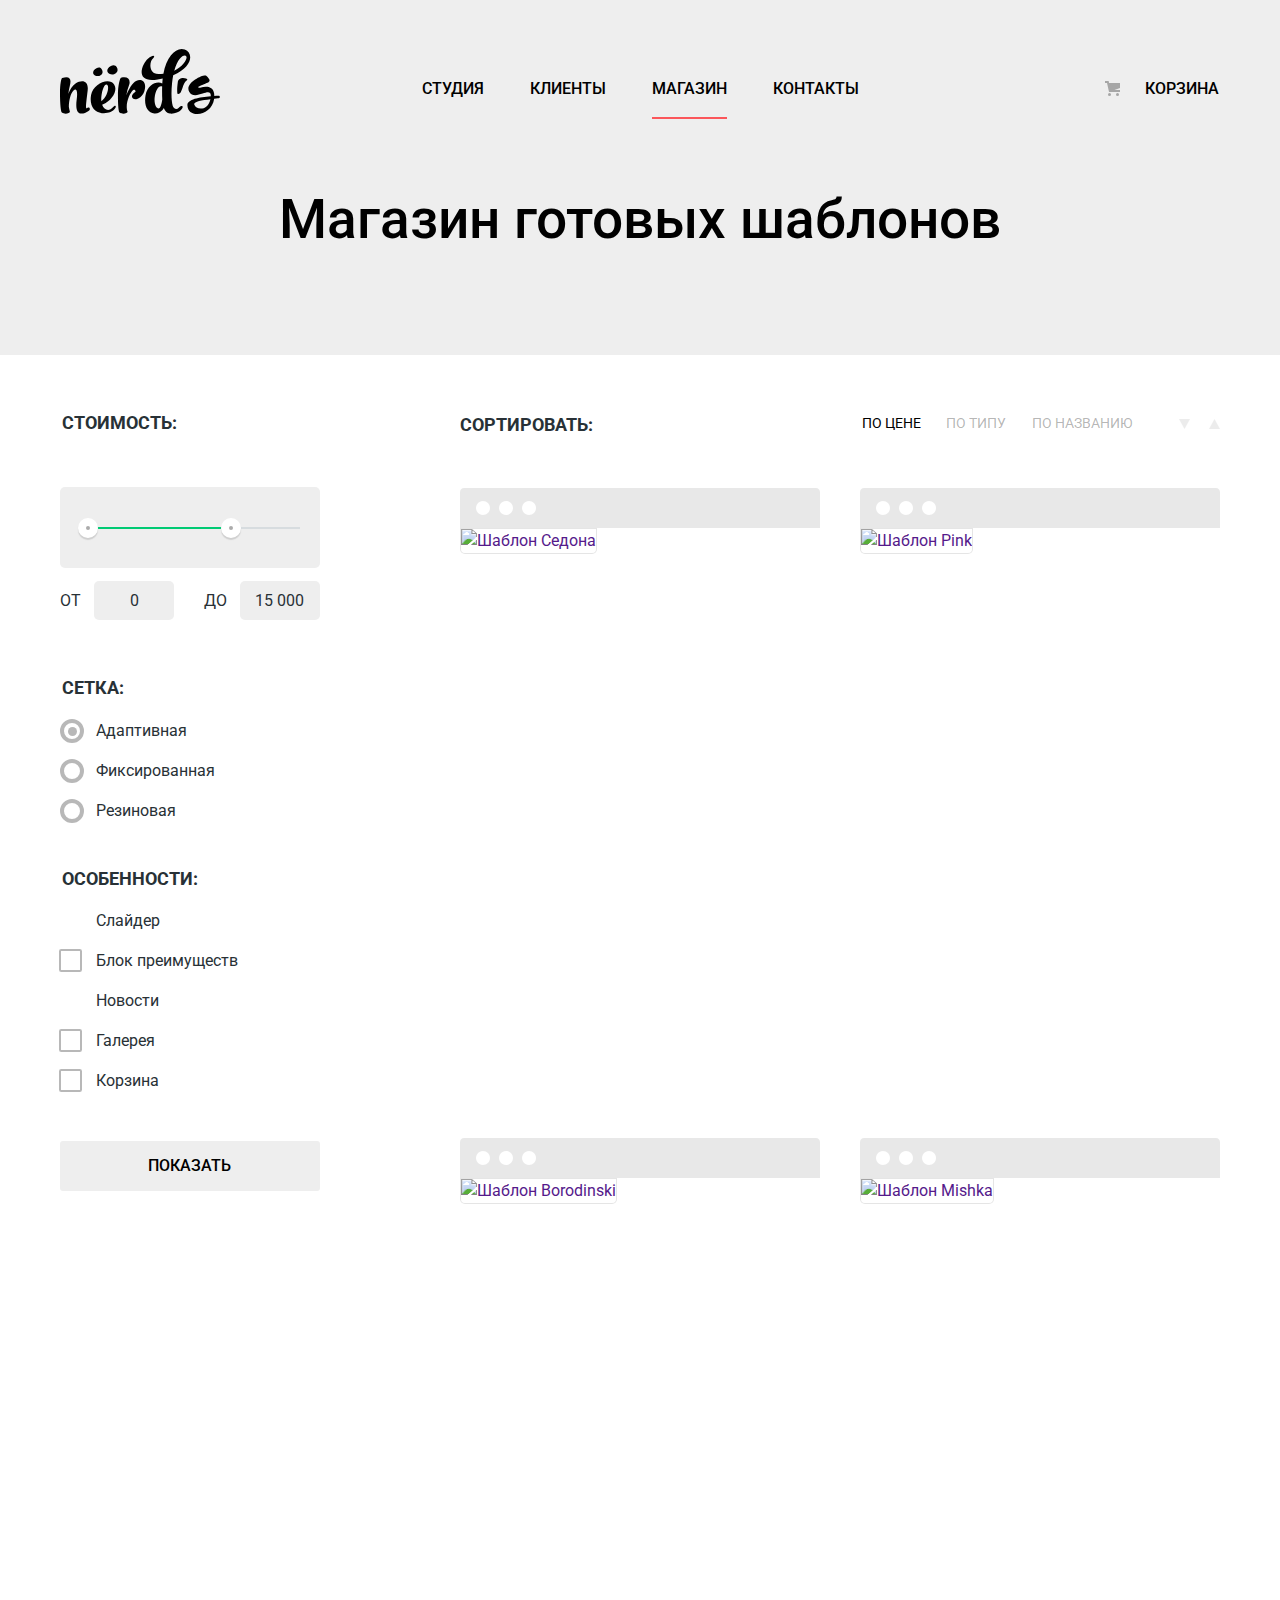
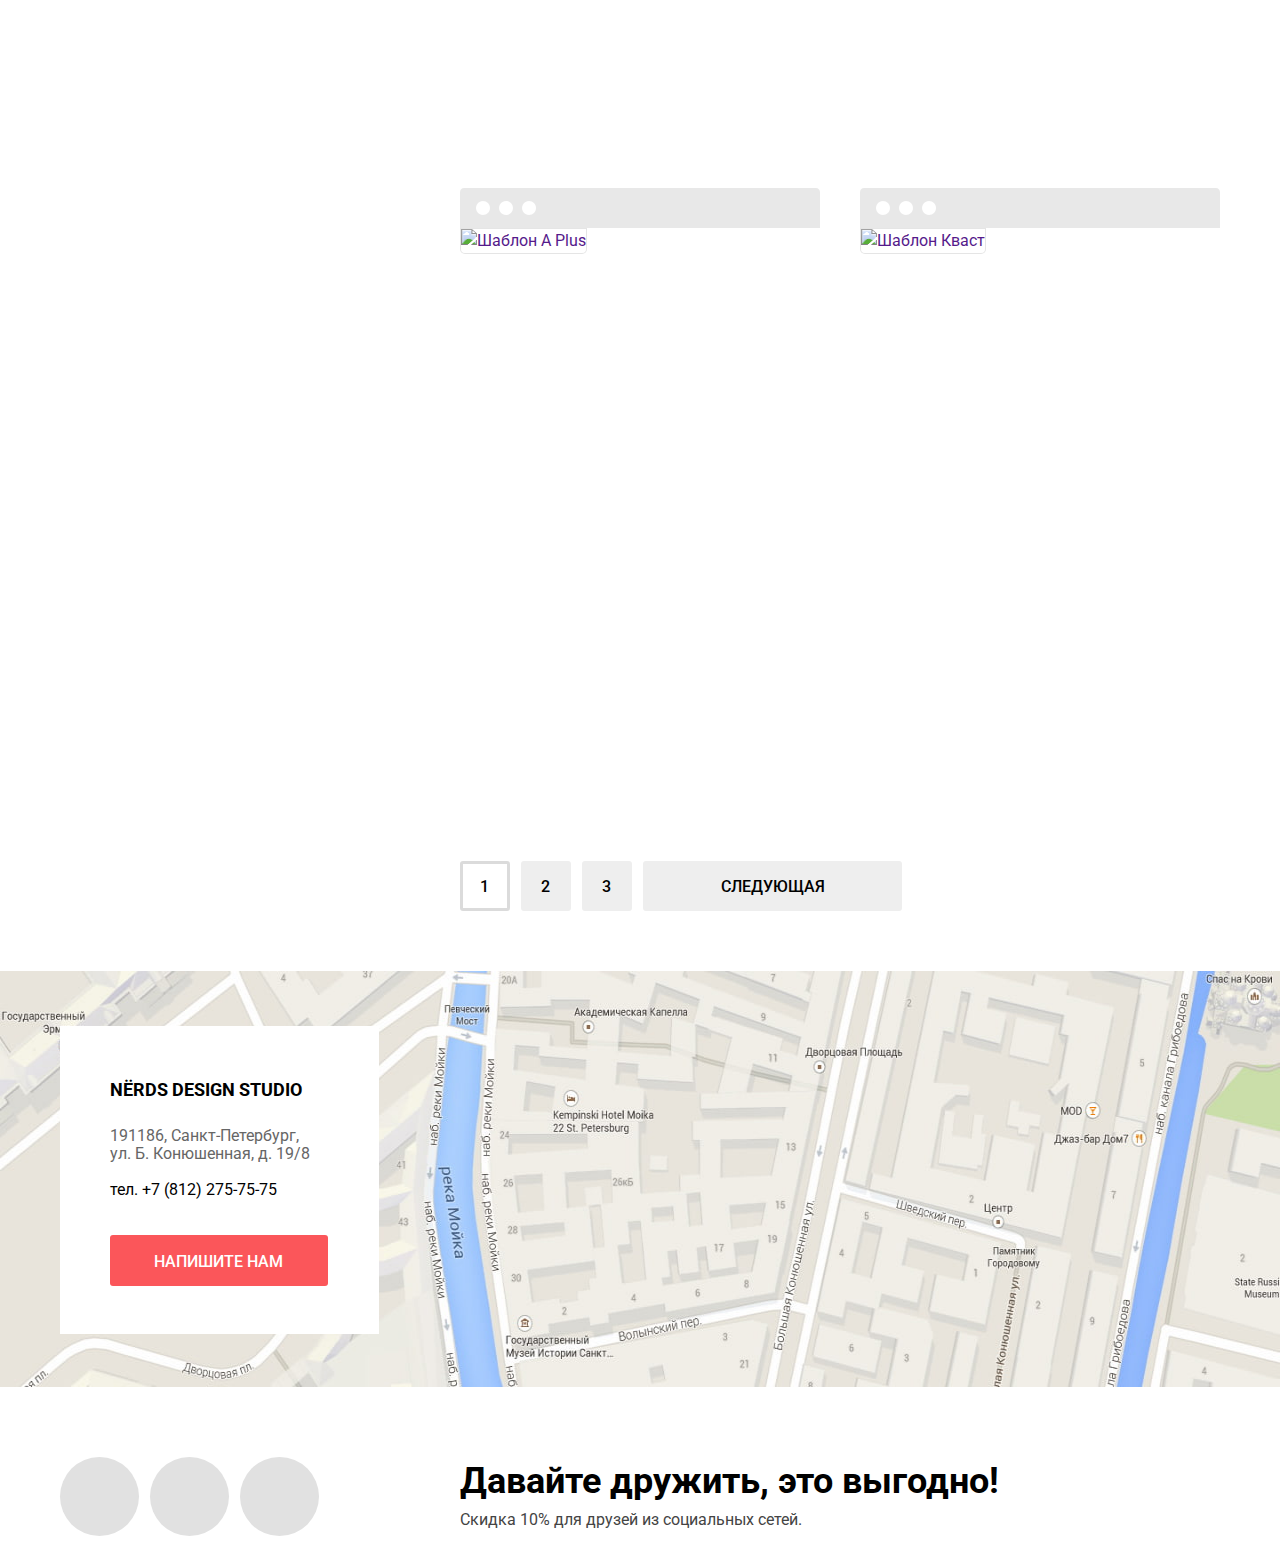
==== commit e7300e40: "Добавляет правки к допуску" ====
--- a/catalog.html
+++ b/catalog.html
@@ -6,7 +6,7 @@
   <title>Дизайн-студия Нёрдс</title>
   <link rel="stylesheet" href="https://fonts.googleapis.com/css2?family=Roboto:wght@400;700&display=swap">
   <link href="css/normalize.css" rel="stylesheet">
-  <link href="css/style.css" rel="stylesheet">
+  <link href="css/style.min.css" rel="stylesheet">
 </head>
 
 <body class="page-body inner-page">
@@ -119,7 +119,7 @@
           <ul class="sorting-list">
             <li class="sorting-item sorting-item-current"><a aria-label="Фильтр по цене"  href="">По цене</a></li>
             <li class="sorting-item"><a aria-label="Фильтр по типу" href="">По типу</a></li>
-            <li class="sorting-item"><a  aria-label="Фильтр по названию"href="">По названию</a></li>
+            <li class="sorting-item"><a  aria-label="Фильтр по названию" href="">По названию</a></li>
             <li class="sort-list-updown sorting-item">
               <a aria-label="Стрелка вниз" class="sort-list-down sorting-list-current" href=""></a>
               <a aria-label="Стрелка вверх" class="sort-list-up" href=""></a>
@@ -132,7 +132,7 @@
         <ul class="catalog-list">
           <li class="catalog-item">
             <a href="">
-              <img src="img/sedona_.jpg" width="359" height="578" alt="Шаблон Седона">
+              <img src="img/sedona_.jpg" width="360" height="578" alt="Шаблон Седона">
             </a>
             <div class="catalog-popup">
               <a aria-label="Сайт Sedona" href="">
@@ -144,7 +144,7 @@
           </li>
           <li class="catalog-item">
             <a href="">
-              <img src="img/pink_.jpg" width="359" height="578" alt="Шаблон Pink">
+              <img src="img/pink_.jpg" width="360" height="578" alt="Шаблон Pink">
             </a>
             <div class="catalog-popup">
               <a aria-label="Сайт Pink App" href="">
@@ -156,7 +156,7 @@
           </li>
           <li class="catalog-item">
             <a href="">
-              <img src="img/borodinski_.jpg" width="359" height="578" alt="Шаблон Borodinski">
+              <img src="img/borodinski_.jpg" width="360" height="578" alt="Шаблон Borodinski">
             </a>
             <div class="catalog-popup">
               <a aria-label="Сайт Barbershop"  href="">
@@ -168,7 +168,7 @@
           </li>
           <li class="catalog-item">
             <a href="">
-              <img src="img/mishka_.jpg" width="359" height="578" alt="Шаблон Mishka">
+              <img src="img/mishka_.jpg" width="360" height="578" alt="Шаблон Mishka">
             </a>
             <div class="catalog-popup">
               <a aria-label="Сайт Mishka"  href="">
@@ -180,7 +180,7 @@
           </li>
           <li class="catalog-item">
             <a href="">
-              <img src="img/a_plus_.jpg" width="359" height="578" alt="Шаблон A Plus">
+              <img src="img/a_plus_.jpg" width="360" height="578" alt="Шаблон A Plus">
             </a>
             <div class="catalog-popup">
               <a aria-label="Сайт A Plus" href="">
@@ -192,7 +192,7 @@
           </li>
           <li class="catalog-item">
             <a href="">
-              <img src="img/kvast_.jpg" width="359" height="578" alt="Шаблон Кваст">
+              <img src="img/kvast_.jpg" width="360" height="578" alt="Шаблон Кваст">
             </a>
             <div class="catalog-popup">
               <a aria-label="Сайт Кваст" href="">
@@ -224,7 +224,6 @@
     <section class="footer-contacts">
       <h2 class="visually-hidden">Как нас найти</h2>
       <div class="map-contacts">
-
         <div class="container-addres">
           <div class="footer-addres">
             <h3>NЁRDS DESIGN STUDIO</h3>
@@ -232,9 +231,9 @@
               191186, Санкт-Петербург,<br>
               ул. Б. Конюшенная, д. 19/8<br>
             </p>
-            <a class="footer-phone" href="tel:+78122757575">тел. +7 (812) 275-75-75</a>
+            <a class="footer-phone" aria-label="Телефон студии" href="tel:+78122757575">тел. +7 (812) 275-75-75</a>
             <div class="button-addres">
-              <button class="button send-us-button">Напишите нам</button>
+              <a class="button send-us-button" href="writeus.html" aria-label="Напишите нам">Напишите нам</a>
             </div>
           </div>
         </div>
@@ -251,13 +250,13 @@
         <div class="footer-social-icons">
           <ul class="footer-social-list">
             <li>
-              <a class="social-button vk-icon" href=""></a>
+              <a class="social-button vk-icon" aria-label="Вконтакте" href=""></a>
             </li>
             <li>
-              <a class="social-button fb-icon" href=""></a>
+              <a class="social-button fb-icon" aria-label="Фейсбук" href=""></a>
             </li>
             <li>
-              <a class="social-button inst-icon" href=""></a>
+              <a class="social-button inst-icon" aria-label="Инстаграм" href=""></a>
             </li>
           </ul>
         </div>
@@ -293,7 +292,7 @@
     <button class="modal-close" type="button" aria-label="Закрыть модальное окно"></button>
   </section>
 
-  <script src="js/writeus.js"></script>
+  <script src="js/writeus.min.js"></script>
 </body>
 
 </html>
--- a/css/style.min.css
+++ b/css/style.min.css
@@ -0,0 +1 @@
+@-webkit-keyframes show{0%{transform:translateY(-2000px)}70%{transform:translateY(30px)}90%{transform:translateY(-10px)}to{transform:translateY(0)}}@keyframes show{0%{transform:translateY(-2000px)}70%{transform:translateY(30px)}90%{transform:translateY(-10px)}to{transform:translateY(0)}}@-webkit-keyframes close{0%{transform:translateX(-50%) scale(1)}to{transform:translateX(-50%) scale(0)}}@keyframes close{0%{transform:translateX(-50%) scale(1)}to{transform:translateX(-50%) scale(0)}}@-webkit-keyframes shake{0%,to{transform:translateX(0)}10%,30%,50%,70%,90%{transform:translateX(-10px)}20%,40%,60%,80%{transform:translateX(10px)}}@keyframes shake{0%,to{transform:translateX(0)}10%,30%,50%,70%,90%{transform:translateX(-10px)}20%,40%,60%,80%{transform:translateX(10px)}}:root{--basic-white: #FFFFFF;--basic-light-grey: #EEEEEE;--basic-grey: #DFDFDF;--basic-medium-grey: #D5D5D5;--basic-light-red: #FB565A;--basic-red: #E74246;--basic-dark-red: #D7373B;--basic-light-green: #00CA74;--basic-green: #00BC6C;--basic-dark-green: #00AA62;--basic-light-yellow: #EFC84A;--basic-yellow: #EAB534;--basic-dark-yellow: #E5A722;--basic-black: #000000;--basic-dark-grey: #283136;--basic-light-footer-grey: #666666;--basic-footer-grey: #444444;--basic-footer-button: #E1E1E1;--basic-modal-border: #D7DCDE;--basic-filter-hover: #4D4D4D;--basic-border-grey: #DBDBDB;--slider-border-grey: #c1c1c1;--range-controls-green: #00ca74;--range-controls-white: #cfcfcf;--basic-black-opacity: rgba(0, 0, 0, 0.3);--basic-grey-opacity: rgba(255, 255, 255, 0.3);--highly-black-opacity: rgba(0, 0, 0, 0.1);--sorting-black-opacity: rgba(0, 0, 0, 0.6);--filter-black-opacity: rgba(77, 77, 77, 0.1);--filter-black-less-opacity: rgba(77, 77, 77, 0.4);--pagination-black-opacity: rgba(0, 0, 0, 0.0001);--box-black-shadow: rgba(0, 1, 1, 0.1);--box-black-catalog-shadow: rgba(0, 1, 1, 0.25);--range-controls-white-opacity: rgba(215, 220, 223, 1);--range-controls-grey-opacity: rgba(171, 171, 171, 1);--modal-black-opacity: rgba(0, 0, 0, 0.4);--modal-border-hover: rgba(180, 185, 187, 1)}body{min-width:1200px;margin:0;padding:0;font-family:"Roboto","Arial",sans-serif;font-size:16px;line-height:24px;font-weight:400;color:var(--basic-dark-grey);background-color:var(--basic-white)}a{text-decoration:none;background-color:transparent}img{max-width:100%;height:auto}.visually-hidden{position:absolute;width:1px;height:1px;margin:-1px;border:0;padding:0;white-space:nowrap;-webkit-clip-path:inset(100%);clip-path:inset(100%);clip:rect(0 0 0 0);overflow:hidden}.cart-navigation a,.main-navigation,.site-navigation a{color:var(--basic-black);font-weight:500;line-height:30px}.main-navigation{background-color:transparent;text-transform:uppercase}.main-navigation-wrapper{display:flex;flex-wrap:wrap;width:1160px;margin:0 auto;padding:48px 0 0}.main-header-logo{width:160px;height:66px;padding-right:202px}.main-header-bar,.main-header-logo img{background-color:var(--basic-light-grey)}.site-navigation{display:flex;flex-wrap:wrap;justify-content:space-between;width:437px;list-style:none;margin:0;padding:26px 246px 0 0}.page{height:100%}.page-body{min-height:100%;display:grid;grid-template-rows:-webkit-min-content 1fr -webkit-min-content;grid-template-rows:min-content 1fr min-content;align-content:start}.page-catalog-wrapper{display:grid;grid-template-columns:260px 1fr;align-content:start;-moz-column-gap:140px;column-gap:140px;width:1160px;margin:0 auto;padding:25px 10px 0}.filters{-ms-grid-row:1;-ms-grid-row-span:2;grid-row:1/3}.cart-link::before,.slider-background{background-color:var(--basic-light-grey)}.slider-background{width:auto;padding-top:10px}.main-container,.slider-container{width:1160px;margin:0 auto;padding:0}.footer-addres{margin:0 auto;padding:0}.footer-social{width:1160px;padding:0}.cart-navigation{max-width:140px;padding-top:26px}.cart-navigation .cart-link{padding-left:40px;position:relative}.cart-link::before{content:"";position:absolute;top:7px;left:0;width:15px;height:15px;background-image:url(../img/cart-icon.svg);background-repeat:no-repeat;background-position:0 0}.site-navigation-link-active{border-bottom:2px solid var(--basic-light-red);padding-bottom:13px}.cart-navigation a,.site-navigation a{display:block}.cart-navigation a:focus,.cart-navigation a:hover,.site-navigation a:focus,.site-navigation a:hover{color:var(--basic-light-red)}.cart-navigation a:active,.site-navigation a:active{color:var(--basic-black-opacity)}.main-header-logo img:active{opacity:.3}.slider-item{position:relative;margin:0;padding:0;width:1160px;min-height:355px;list-style:none}.slide{display:none}.slide-current{display:block}.slider-control{position:absolute;z-index:100;bottom:97px;left:50%;width:88px;height:18px;transform:translateX(-50%);display:flex;justify-content:space-between}.slider-control button{padding:0;width:18px;height:18px;background-color:var(--basic-white);border-radius:50%;border:0}.slider-control button:focus{outline:0}.slider-active-button-three::before,.slider-active-button-two::before,.slider-active-button::before{content:"";position:absolute;top:5px;left:5px;width:4px;height:4px;border:2px solid var(--slider-border-grey);border-radius:50%}.slider-active-button-three::before,.slider-active-button-two::before{left:40px}.slider-active-button-three::before{left:75px}.slider-text{position:relative;width:538px;margin-right:0;z-index:500;padding-bottom:20px}.slider-features,.slider-image img{background-color:var(--basic-light-grey)}.slider-image img{position:absolute;top:-77px;right:4px;width:760px;height:431px}.slider-text h3{font-size:55px;font-weight:500;line-height:55px;color:var(--basic-black);margin-bottom:27px;margin-top:66px}.slider-text p{margin-bottom:52px}.slider-features{position:relative}.button{font:inherit;text-align:center;font-weight:500;line-height:18px;color:var(--basic-white);vertical-align:middle;text-transform:uppercase;background-color:var(--basic-light-red);padding:17px 40px 15px 39px;border:0;border-radius:3px}.service-button-yellow{background-color:var(--basic-light-yellow)}.service-button-green{background-color:var(--basic-light-green)}.button:focus,.button:hover{background-color:var(--basic-red);outline:0}.button:active{background-color:var(--basic-dark-red);color:var(--basic-grey-opacity)}.service-button-yellow:focus,.service-button-yellow:hover{background-color:var(--basic-yellow)}.service-button-yellow:active{background-color:var(--basic-dark-yellow)}.service-button-green:focus,.service-button-green:hover{background-color:var(--basic-green)}.service-button-green:active{background-color:var(--basic-dark-green)}.slider-button{padding:17px 54px 15px}.send-us-button{padding:17px 45px 15px 44px}.service{margin-bottom:38px;border-bottom:2px solid var(--basic-light-grey)}.service-list{display:flex;flex-wrap:wrap;justify-content:space-between;width:1100px;margin-top:80px;padding-bottom:93px}.service-item h3{font-size:24px;font-weight:700;line-height:30px;letter-spacing:normal;text-transform:uppercase;color:var(--basic-black);width:300px;margin-top:24px;margin-bottom:0}.service-item p{margin-bottom:45px}.service-item{position:relative;width:300px;padding:146px 0 0}.service-item::before{content:"";position:absolute;top:0;left:0;width:300px;height:146px}.service-item:nth-child(1)::before{background-image:url(../img/illustration-1.png);background-color:var(--basic-light-red)}.service-item:nth-child(2)::before{background-image:url(../img/illustration-2.png);background-color:var(--basic-light-green)}.service-item:nth-child(3)::before{background-image:url(../img/illustration-3.png);background-color:var(--basic-light-yellow)}.about{padding-bottom:49px;border-bottom:2px solid var(--basic-light-grey)}.about-description-facts{display:flex;flex-wrap:wrap;justify-content:space-between}.about-description{margin-top:36px}.about-description-title{font-weight:500;font-size:45px;line-height:45px;color:var(--basic-black);margin-top:0;margin-bottom:33px}.about-description-title-list,.about-facts-title{font-weight:700;text-transform:uppercase;margin-top:41px}.about-facts-title{color:var(--basic-black);margin-top:31px;margin-left:18px}.about-description-list{list-style:none;margin-top:23px;padding-left:0}.about-description-list li{position:relative;margin:0 0 24px;padding:0 0 0 36px}.about-description-list li::before{content:"";position:absolute;top:11px;left:0;width:25px;height:2px;background-color:var(--basic-light-red)}.about-facts{width:360px}.about-facts img{background-color:var(--basic-white)}.about-facts-table{border-collapse:collapse;table-layout:fixed}.about-facts-table th{font-weight:700;font-size:45px;line-height:64px;color:var(--basic-black)}.cell sup{font-weight:700;font-size:26px;line-height:40px;position:relative;top:-15px;right:11px;font-family:"Roboto"}.about-facts-table tr{line-height:18px}.cell-1,.cell-2,.cell-3{padding:14px 0 11px;width:124px;text-align:left}.partners{margin-bottom:80px;margin-top:46px;border-bottom:2px solid var(--basic-light-grey);padding-bottom:35px}.partner-list{display:flex;flex-wrap:wrap;align-items:center;margin:0 43px 0 32px;justify-content:space-between}.partner-list a:nth-child(1){margin-top:6px}.partner-list a:nth-child(4){margin-left:42px;margin-top:2px}.partner-list a:nth-child(2){margin-left:17px}.partner-list a:nth-child(3){margin-left:27px}.partner-list a{position:relative}.partner-list a::after{position:absolute;top:-12px;right:-50px;bottom:0;width:2px;height:52px;margin-top:auto;margin-bottom:auto;content:'';background-color:var(--basic-light-grey)}.partner-list a:nth-child(2):after{right:-47px}.partner-list a:nth-child(3):after{right:-55px}.partner-list a:last-child:after{width:0;height:0}.partner-list img{opacity:.2;background-color:var(--basic-white)}.partner-list img:focus,.partner-list img:hover{opacity:1}.partner-list img:active{opacity:.1}.page-title,.page-title-wrapper{background-color:var(--basic-light-grey)}.page-title-wrapper{margin:0 0 15px;padding:5px 10px 71px}.page-title{font-weight:500;font-size:55px;line-height:55px;color:var(--basic-black);text-align:center;margin-top:68px}.sorting,.sorting-list{display:flex;flex-wrap:wrap;justify-content:space-between}.sorting{padding-bottom:73px}.sorting-list{list-style:none;padding-left:0}.sorting-item:nth-child(1){padding-left:0;padding-right:25px}.sorting-item:nth-child(2){padding-left:0;padding-right:26px}.sorting-item:nth-child(3){padding:0}.sorting-item:last-child{padding-left:87px;padding-right:0}.sorting h2{font-weight:700;font-size:18px;line-height:30px;text-transform:uppercase}.catalog-list{display:flex;flex-wrap:wrap;padding:0;margin:0 0 29px;list-style:none;justify-content:space-between}.catalog-item{position:relative;width:360px;height:578px;margin-right:0;margin-bottom:72px}.catalog-item img{border:1px solid var(--highly-black-opacity);background-color:var(--basic-white);border-bottom-left-radius:5px;border-bottom-right-radius:5px;box-sizing:border-box}.catalog-item:nth-last-child(-n+2){margin-bottom:40px}.catalog-item:focus,.catalog-item:hover{box-shadow:0 6px 15px var(--box-black-catalog-shadow)}.catalog-item::before{position:absolute;top:-40px;width:360px;height:40px;content:'';opacity:.12;background-image:url(../img/browser.svg);background-repeat:no-repeat;background-position:0 0;background-color:var(--basic-white)}.catalog-item:focus::before,.catalog-item:hover::before{opacity:1;box-shadow:0 6px 15px var(--box-black-catalog-shadow)}.sort-list-updown{position:relative}.sort-list-down::before,.sort-list-up::before{position:absolute;top:8px;right:30px;width:11px;height:10px;content:"";opacity:.2;background-image:url(../img/icon-down-dir.svg);background-color:var(--basic-white)}.sort-list-up::before{right:0;background-image:url(../img/icon-up-dir.svg)}.sort-list-down:focus::before,.sort-list-down:hover::before,.sort-list-up:focus::before,.sort-list-up:hover::before{opacity:1}.sort-list-down:active::before,.sort-list-up:active::before{background-image:url(../img/icon-down-dir-black.svg);background-color:var(--basic-white)}.sort-list-up:active::before{background-image:url(../img/icon-up-dir-black.svg)}.catalog-item,.pagination-list,.sorting-item{list-style:none}.sorting-item a{font-size:14px;line-height:18px;color:var(--basic-black-opacity);text-transform:uppercase}.sorting-item a:focus,.sorting-item a:hover{color:var(--sorting-black-opacity)}.sorting-item a:active,.sorting-item-current a,.sorting-item-current a:active,.sorting-item-current a:focus,.sorting-item-current a:hover{color:var(--basic-black)}.catalog-popup-title{font-weight:700;font-size:18px;line-height:30px;color:var(--basic-black);text-transform:uppercase;margin-top:25px;margin-bottom:12px}.catalog-popup-title:focus,.catalog-popup-title:hover{color:var(--basic-light-red)}.catalog-popup-title:active{color:var(--basic-black-opacity)}.catalog-popup p{line-height:18px;color:var(--basic-light-footer-grey);margin-top:0;margin-bottom:33px}.catalog-popup .button{line-height:18px;color:var(--basic-white);width:200px}.catalog-popup .button:focus,.catalog-popup .button:hover{background-color:var(--basic-red)}.catalog-popup .button:active{background-color:var(--basic-dark-red)}.catalog-popup,.pagination-item a{background-color:var(--basic-light-grey)}.catalog-popup{width:360px;height:231px;margin-bottom:30px;text-align:center;position:absolute;bottom:-33px;max-height:497px}.catalog-item .catalog-popup{opacity:0}.catalog-item:hover .catalog-popup{opacity:1}.pagination-list{display:flex;flex-wrap:wrap;padding-left:0;margin-bottom:32px}.pagination-item{padding-right:11px;margin-bottom:40px}.pagination-item a{line-height:18px;color:var(--basic-black);text-transform:uppercase;font-weight:500}.pagination-item a:focus,.pagination-item a:hover{background-color:var(--basic-grey)}.pagination-item a:active{background-color:var(--basic-medium-grey);color:var(--basic-black-opacity);box-shadow:inset 0 3px 0 var(--box-black-shadow)}.pagination-item-current a,.pagination-item-current a:active,.pagination-item-current a:focus,.pagination-item-current a:hover{color:var(--basic-black);background-color:var(--pagination-black-opacity);border:3px solid var(--basic-border-grey);box-sizing:border-box;padding:13px 18px 12px 17px}.pagination-button{padding:16px 21px 15px 20px;box-sizing:border-box;border-radius:3px}.pagination-button-next{padding:16px 77px 15px 78px}.filter-item{margin:16px 0;padding:0;border:0;outline:0}.range-filter{width:260px;margin-top:52px}.filter-item legend{font-size:18px;line-height:24px;text-transform:uppercase;font-weight:700}.range-controls{position:relative;height:41px;margin-bottom:13px;padding-top:40px;padding-right:20px;padding-left:20px;background-color:var(--basic-light-grey);border-radius:5px}.range-controls .scale{height:2px;background:var(--range-controls-white-opacity)}.range-controls .bar{width:70%;height:2px;background:var(--range-controls-green)}.range-controls .toggle{position:absolute;top:31px;left:0;width:4px;height:4px;padding:0;border:8px solid var(--basic-white);background-color:var(--range-controls-grey-opacity);border-radius:50%;box-shadow:0 2px 1px 0 var(--range-controls-white);cursor:pointer}.range-controls .toggle-min{left:18px}.range-controls .toggle-max{left:160px}.price-controls{display:flex;justify-content:space-between}.price-controls label{text-transform:uppercase;font-family:"Roboto","Arial",sans-serif;font-size:16px}.price{width:60px;padding:10px 5px 10px 15px;margin-left:9px;text-align:left;color:var(--basic-dark-grey);border:0;border-radius:5px;background:var(--basic-light-grey);font-family:inherit;font-size:inherit}.min-price{text-align:center}.min-price-content{padding:10px}.filter-item:nth-child(2){margin-top:56px;margin-bottom:0}.filter-item:nth-child(3){margin-top:0;margin-bottom:15px}.filter-item-heading{margin:0;font-weight:700;font-size:18px;line-height:30px;text-transform:uppercase}.filter-options{margin:19px 0 44px;padding:0;border:0;outline:0;list-style:none}.filter-option label{position:relative;display:block;cursor:pointer;-webkit-user-select:none;-moz-user-select:none;user-select:none}.checker-label{position:relative;display:block;margin:0 0 13px;padding:0 0 0 36px}.checker-label-radio+label::before{content:"";position:absolute;top:0;left:0;width:16px;height:16px;border:4px solid var(--filter-black-less-opacity);border-radius:70%}.checker-label-radio:checked+label::after{content:"";position:absolute;top:8px;left:8px;width:9px;height:9px;background-color:var(--filter-black-less-opacity);border-radius:70%}.filter-input-checkbox+label::before{content:"";position:absolute;left:-37px;top:0;width:19px;height:19px;border:2px solid var(--filter-black-less-opacity);border-radius:10%}.filter-input-checkbox:checked+label::before{border:0}.filter-input-checkbox:checked+label::after{content:"";position:absolute;top:0;left:-37px;width:25px;height:23px;background-image:url(../img/shape_.svg);background-repeat:no-repeat;background-position:0 0;background-color:var(--basic-white)}.filter-options-features{margin:18px 0 33px 36px}.filter-options li{margin-bottom:16px}.checker-label:focus::before,.checker-label:hover::before,.filter-input-checkbox+label:focus::before,.filter-input-checkbox+label:hover::before{border-color:var(--basic-filter-hover)}.checker-label-radio:checked+label:focus::after,.checker-label-radio:checked+label:hover::after{background-color:var(--basic-filter-hover)}.filter-input-checkbox:checked+label:hover::after{background-image:url(../img/shapedark_.svg);background-repeat:no-repeat;background-position:0 0;background-color:var(--basic-white)}.checker-label:disabled::before,.filter-input-checkbox+label:disabled::before{border-color:var(--filter-black-opacity)}.checker-label-radio:checked+label:disabled::after{background-color:var(--filter-black-opacity)}.filter-input-checkbox:checked+label:disabled::after{background-image:url(../img/shapedisabled_.svg);background-repeat:no-repeat;background-position:0 0;background-color:var(--basic-white)}.filter-button{width:260px;height:50px;background:var(--basic-light-grey);border-radius:3px;color:var(--basic-black);padding-top:16px}.filter-button:focus,.filter-button:hover{background:var(--basic-grey)}.filter-button:active{background:var(--basic-medium-grey);box-shadow:inset 0 3px 0 var(--box-black-shadow);opacity:.3}.filter-button:active,.main-footer{color:var(--basic-black)}.map-contacts{position:relative}.map iframe{position:absolute;z-index:10;border:0}.container-addres,.map img{position:absolute;left:0;margin:0 auto}.map iframe,.map img{width:100%;min-width:1200px;height:416px}.map img{z-index:1;top:0;background-color:var(--basic-light-grey)}.container-addres{z-index:30;top:-8px;right:0;box-sizing:border-box;width:1200px;padding:0 20px}.footer-addres{position:absolute;z-index:20;left:auto;top:63px;width:319px;height:308px;background-color:var(--basic-white);max-height:400px;overflow-y:auto}.footer-addres h3{font-weight:700;font-size:18px;line-height:30px;text-transform:uppercase;margin:49px 0 22px 50px}.footer-addres p,.footer-phone{line-height:18px;color:var(--basic-light-footer-grey);margin-left:50px}.footer-addres p{margin-bottom:15px}.footer-phone{color:inherit;margin-top:18px;font-style:normal;font-weight:400}.button-addres{margin-top:48px;margin-left:50px}.footer-social{margin:416px auto 0;padding-top:70px}.footer-social-list{list-style:none;display:flex;flex-wrap:wrap;justify-content:space-between;padding:0;width:259px;margin:0 130px 0 0}.footer-social-list a{color:inherit;margin:0}.social-button{position:relative;display:inline-block;width:79px;height:79px;vertical-align:top;border-radius:50%;background-color:var(--basic-footer-button)}.social-button:focus,.social-button:hover{background-color:var(--basic-red)}.social-button:active{background-color:var(--basic-dark-red);box-shadow:inset 0 3px 0 var(--box-black-shadow)}.social-button::after{position:absolute;top:0;right:0;bottom:0;left:0;margin:auto;content:'';background-repeat:no-repeat;background-position:0 0}.fb-icon::after,.inst-icon::after,.vk-icon::after{width:26px;height:15px;background-image:url(../img/shape_vk_.svg);background-color:var(--basic-footer-button)}.fb-icon::after,.inst-icon::after{width:12px;height:22px;background-image:url(../img/shape_fb_.svg)}.inst-icon::after{width:21px;height:21px;background-image:url(../img/shape_inst_.svg)}.fb-icon:active::after,.inst-icon:active::after,.vk-icon:active::after{opacity:.3;background-color:var(--basic-dark-red)}.fb-icon:focus::after,.fb-icon:hover::after,.inst-icon:focus::after,.inst-icon:hover::after,.vk-icon:focus::after,.vk-icon:hover::after{background-color:var(--basic-red)}.footer-social h3,.modal h2{font-weight:700;font-size:36px;line-height:36px;margin-top:6px;margin-bottom:0}.footer-social p{line-height:22px;color:var(--basic-footer-grey);margin-top:10px}.footer-social-wrapper{display:flex}.footer-social-icons{width:261px;margin:0 139px 0 0}.footer-social-tagline{width:660px}.modal{display:none;position:fixed;top:0;right:0;bottom:0;left:0;z-index:1000;box-sizing:border-box;margin:50px auto;width:960px;height:590px;padding:63px 100px 84px 99px;background-color:var(--basic-white);box-shadow:0 20px 40px var(--modal-black-opacity)}.wrapper-modal{position:relative;display:flex;justify-content:space-between}.modal h2{font-size:45px;line-height:53px;margin-top:0;margin-bottom:22px}.send-us-email,.send-us-name,.send-us-text{font-weight:700;font-size:16px;line-height:18px}.send-us-form input,.send-us-form textarea{box-sizing:border-box;color:var(--basic-footer-grey);opacity:.5;border:2px solid var(--basic-modal-border);margin:8px 0 0}.send-us-form input{width:360px;padding-top:16px;padding-bottom:14px;padding-left:16px;outline:0;border-radius:3px}.wrapper-modal p{padding-right:40px}.send-us-form textarea{width:760px;padding:16px 414px 10px 16px;resize:none}.send-us-form-button{width:260px;margin-top:26px;padding-top:16px;padding-bottom:15px;color:var(--basic-white);background-color:var(--basic-light-red)}.modal-close{position:absolute;right:93px;top:80px;width:21px;height:21px;opacity:.3;border:0;background-color:transparent;background-image:url(../img/button_modal_close.svg);cursor:pointer;margin:auto;-webkit-animation-name:close;animation-name:close;-webkit-animation-duration:.6s;animation-duration:.6s}.modal-close:focus,.modal-close:hover{opacity:1;outline:0}.modal-close:active{opacity:.1;outline:0}.send-us-form input:hover,.send-us-form textarea:hover{border:2px solid var(--modal-border-hover)}.send-us-form input:focus,.send-us-form textarea:focus{border:2px solid var(--basic-black);color:var(--basic-footer-grey)}.contact-email:invalid,.contact-name:invalid{border:solid 2px var(--basic-red);color:var(--basic-red)}.modal-show{display:block;-webkit-animation-name:show;animation-name:show;-webkit-animation-duration:.6s;animation-duration:.6s}.modal-error{-webkit-animation-name:shake;animation-name:shake}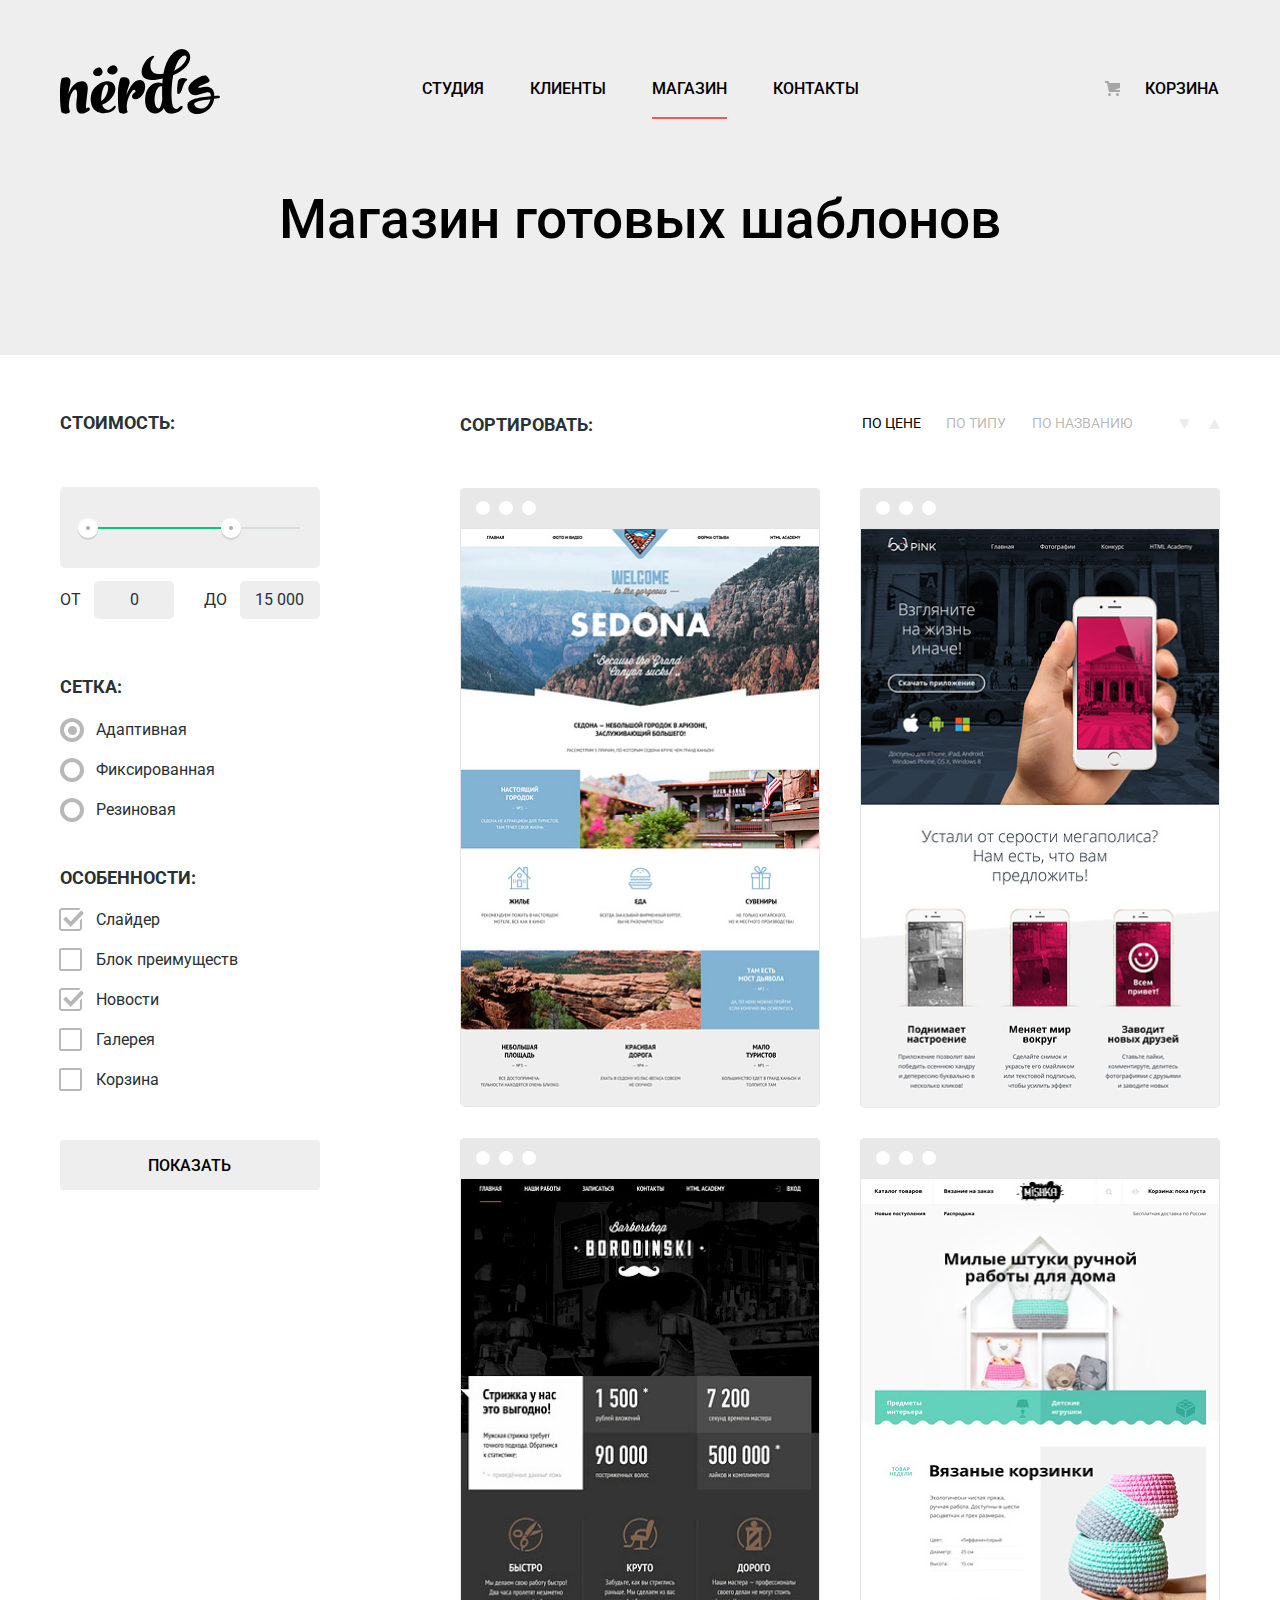
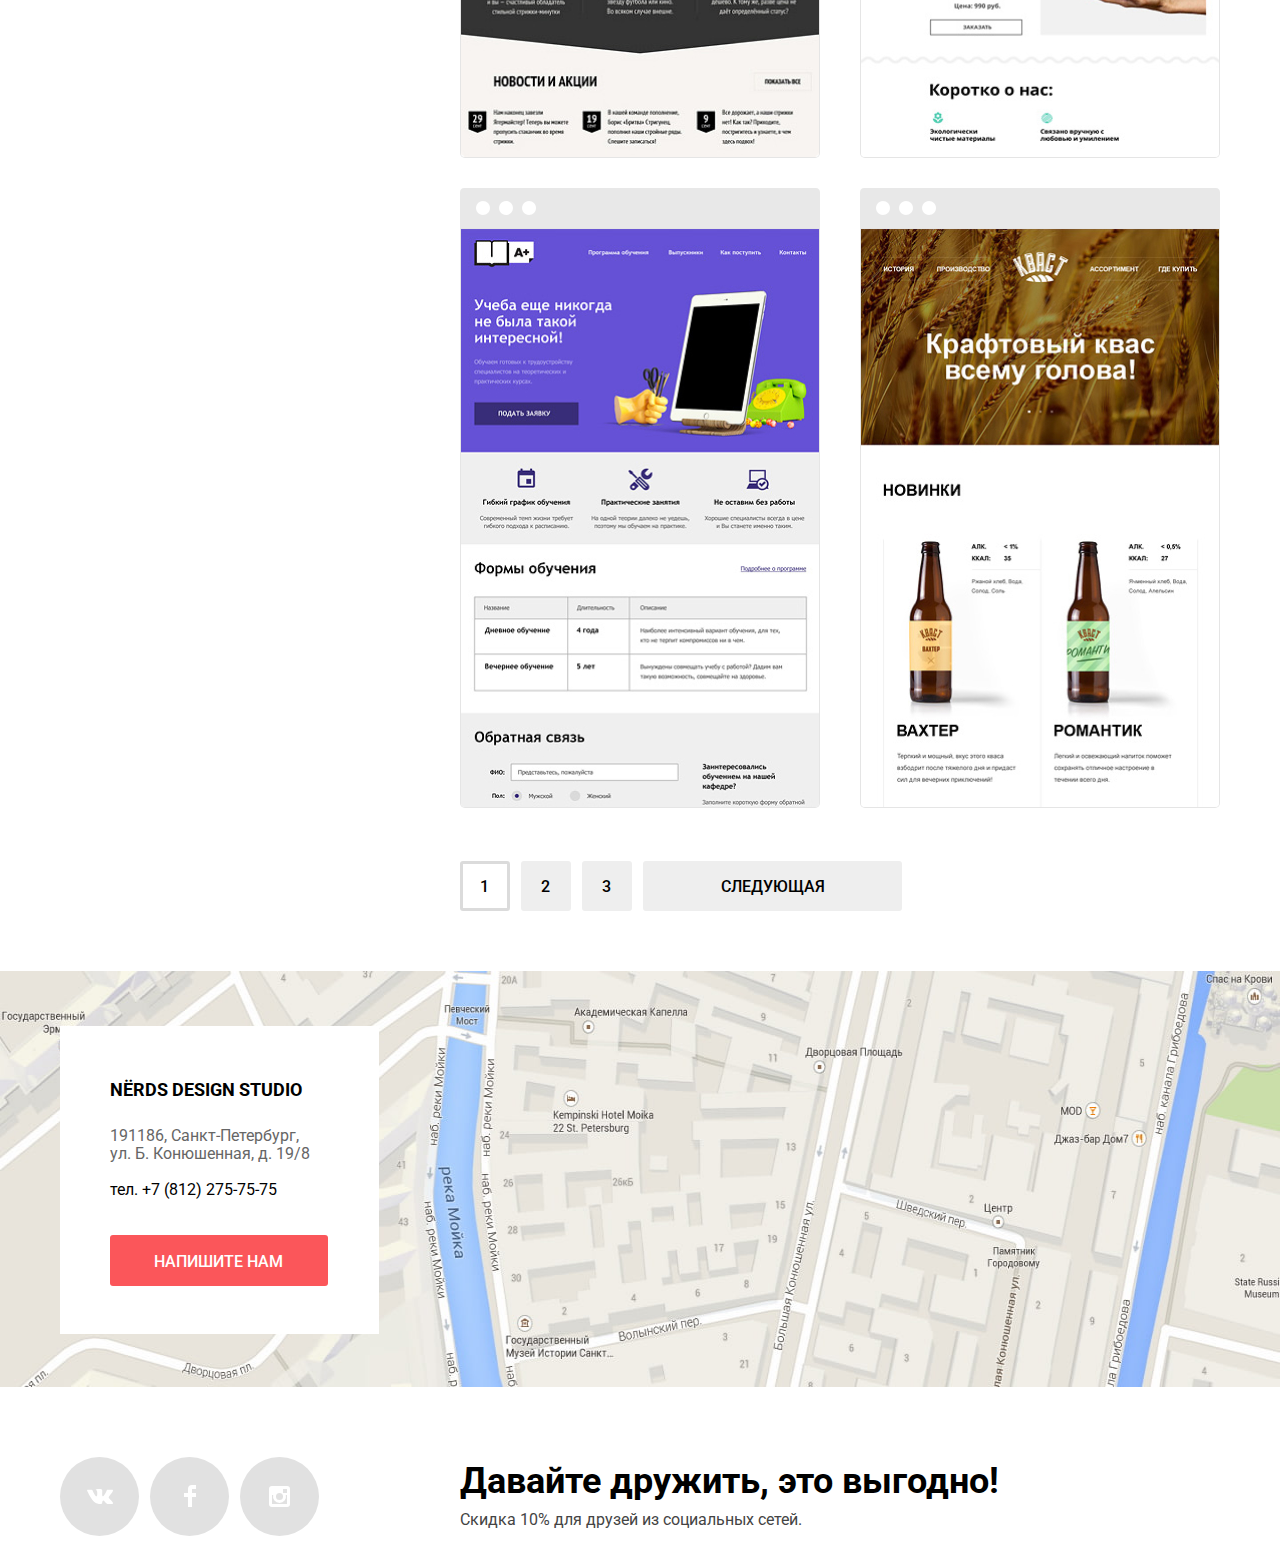
==== commit ed1e1c2a: "Добавляет правки к 1 защите" ====
--- a/catalog.html
+++ b/catalog.html
@@ -5,7 +5,7 @@
   <meta charset="utf-8">
   <title>Дизайн-студия Нёрдс</title>
   <link rel="stylesheet" href="https://fonts.googleapis.com/css2?family=Roboto:wght@400;700&display=swap">
-  <link href="css/normalize.css" rel="stylesheet">
+  <link href="css/normalize.min.css" rel="stylesheet">
   <link href="css/style.min.css" rel="stylesheet">
 </head>
 
@@ -40,31 +40,31 @@
         <h2 class="visually-hidden">Фильтр товаров</h2>
         <form method="get" action="https://echo.htmlacademy.ru" target="_blank">
           <fieldset class="filter-item">
-              <legend>Стоимость:</legend>
-              <div class="range-filter">
-                <div class="range-controls">
-                  <div class="scale">
-                    <div class="bar" style="
+            <legend>Стоимость:</legend>
+            <div class="range-filter">
+              <div class="range-controls">
+                <div class="scale">
+                  <div class="bar" style="
                       width: 60%;
                       margin-left: 5%
                     "></div>
-                  </div>
-                  <div class="toggle toggle-min" tabindex="0" style="
+                </div>
+                <div class="toggle toggle-min" tabindex="0" style="
                     left: 7%
                   "></div>
-                  <div class="toggle toggle-max" tabindex="0" style="
+                <div class="toggle toggle-max" tabindex="0" style="
                     left: 62%
                   "></div>
-                </div>
-                <div class="price-controls">
-                  <label class="min-price">
-                    от <input class="price min-price min-price-content" type="text" name="min-price" value="0">
-                  </label>
-                  <label class="max-price">
-                    до <input class="price max-price" type="text" name="max-price" value="15 000">
-                  </label>
-                </div>
               </div>
+              <div class="price-controls">
+                <label class="min-price">
+                  от <input class="price min-price min-price-content" type="text" name="min-price" value="0" aria-label="Минимальная цена">
+                </label>
+                <label class="max-price">
+                  до <input class="price max-price" type="text" name="max-price" value="15 000" aria-label="Максимальная цена">
+                </label>
+              </div>
+            </div>
           </fieldset>
           <fieldset class="filter-item">
             <legend class="filter-item-heading">Сетка:</legend>
@@ -78,7 +78,8 @@
                 <label class="checker-label checker-label-radio" for="grid-fix">Фиксированная</label>
               </li>
               <li class="checker filter-option">
-                <input class="visually-hidden checker-label-radio" id="grid-fluid" name="grid" value="fluid" type="radio">
+                <input class="visually-hidden checker-label-radio" id="grid-fluid" name="grid" value="fluid"
+                  type="radio">
                 <label class="checker-label checker-label-radio" for="grid-fluid">Резиновая</label>
               </li>
             </ul>
@@ -87,23 +88,28 @@
             <legend class="filter-item-heading">Особенности:</legend>
             <ul class="filter-options filter-options-features">
               <li class="filter-option filter-checkbox">
-                <input class="visually-hidden filter-input-checkbox filter-input" type="checkbox" name="slider-filter" id="slider-filter" checked>
+                <input class="visually-hidden filter-input-checkbox filter-input" type="checkbox" name="slider-filter"
+                  id="slider-filter" checked>
                 <label for="slider-filter">Слайдер</label>
               </li>
               <li class="filter-option filter-checkbox">
-                <input class="visually-hidden filter-input-checkbox filter-input" type="checkbox" name="block-filter" id="block-filter">
+                <input class="visually-hidden filter-input-checkbox filter-input" type="checkbox" name="block-filter"
+                  id="block-filter">
                 <label for="block-filter">Блок преимуществ</label>
               </li>
               <li class="filter-option filter-checkbox">
-                <input class="visually-hidden filter-input-checkbox filter-input" type="checkbox" name="news-filter" id="news-filter" checked>
+                <input class="visually-hidden filter-input-checkbox filter-input" type="checkbox" name="news-filter"
+                  id="news-filter" checked>
                 <label for="news-filter">Новости</label>
               </li>
               <li class="filter-option filter-checkbox">
-                <input class="visually-hidden filter-input-checkbox filter-input" type="checkbox" name="gallary-filter" id="gallary-filter">
+                <input class="visually-hidden filter-input-checkbox filter-input" type="checkbox" name="gallary-filter"
+                  id="gallary-filter">
                 <label for="gallary-filter">Галерея</label>
               </li>
               <li class="filter-option filter-checkbox">
-                <input class="visually-hidden filter-input-checkbox filter-input" type="checkbox" name="cart-filter" id="cart-filter">
+                <input class="visually-hidden filter-input-checkbox filter-input" type="checkbox" name="cart-filter"
+                  id="cart-filter">
                 <label for="cart-filter">Корзина</label>
               </li>
             </ul>
@@ -117,9 +123,9 @@
         </div>
         <div class="sorting-sections">
           <ul class="sorting-list">
-            <li class="sorting-item sorting-item-current"><a aria-label="Фильтр по цене"  href="">По цене</a></li>
+            <li class="sorting-item sorting-item-current"><a aria-label="Фильтр по цене" href="">По цене</a></li>
             <li class="sorting-item"><a aria-label="Фильтр по типу" href="">По типу</a></li>
-            <li class="sorting-item"><a  aria-label="Фильтр по названию" href="">По названию</a></li>
+            <li class="sorting-item"><a aria-label="Фильтр по названию" href="">По названию</a></li>
             <li class="sort-list-updown sorting-item">
               <a aria-label="Стрелка вниз" class="sort-list-down sorting-list-current" href=""></a>
               <a aria-label="Стрелка вверх" class="sort-list-up" href=""></a>
@@ -132,74 +138,74 @@
         <ul class="catalog-list">
           <li class="catalog-item">
             <a href="">
-              <img src="img/sedona_.jpg" width="360" height="578" alt="Шаблон Седона">
+              <img src="img/sedona.jpg" width="360" height="578" alt="Шаблон Седона">
             </a>
             <div class="catalog-popup">
               <a aria-label="Сайт Sedona" href="">
                 <h3 class="catalog-popup-title">Sedona</h3>
               </a>
               <p>Информационный сайт<br> для туристов</p>
-              <button aria-label="заказать за 9900 рублей" class="button" type="button">9 900 &#8381;</button>
-            </div>
-          </li>
-          <li class="catalog-item">
-            <a href="">
-              <img src="img/pink_.jpg" width="360" height="578" alt="Шаблон Pink">
-            </a>
-            <div class="catalog-popup">
-              <a aria-label="Сайт Pink App" href="">
-                <h3 class="catalog-popup-title">Pink App</h3>
-              </a>
-              <p>Продуктовый лендинг<br> приложения для iOS и Android</p>
-              <button aria-label="заказать за 9900 рублей"  class="button" type="button">9 900 &#8381;</button>
-            </div>
-          </li>
-          <li class="catalog-item">
-            <a href="">
-              <img src="img/borodinski_.jpg" width="360" height="578" alt="Шаблон Borodinski">
-            </a>
-            <div class="catalog-popup">
-              <a aria-label="Сайт Barbershop"  href="">
+              <a class="button catalog-popup-button" href="" aria-label="заказать за 9900 рублей">9 900 &#8381;</a>
+            </div>
+          </li>
+          <li class="catalog-item">
+            <a href="">
+              <img src="img/pink.jpg" width="360" height="578" alt="Шаблон Pink">
+            </a>
+            <div class="catalog-popup">
+                <a aria-label="Сайт Pink App" href="">
+                  <h3 class="catalog-popup-title">Pink App</h3>
+                </a>
+                <p>Продуктовый лендинг<br> приложения для iOS и Android</p>
+              <a class="button catalog-popup-button" href="" aria-label="заказать за 9900 рублей">9 900 &#8381;</a>
+            </div>
+          </li>
+          <li class="catalog-item">
+            <a href="">
+              <img src="img/borodinski.jpg" width="360" height="578" alt="Шаблон Borodinski">
+            </a>
+            <div class="catalog-popup">
+              <a aria-label="Сайт Barbershop" href="">
                 <h3 class="catalog-popup-title">Barbershop</h3>
               </a>
               <p>Сайт салона красоты.<br> Для мужчин, да.</p>
-              <button aria-label="заказать за 9900 рублей" class="button" type="button">9 900 &#8381;</button>
-            </div>
-          </li>
-          <li class="catalog-item">
-            <a href="">
-              <img src="img/mishka_.jpg" width="360" height="578" alt="Шаблон Mishka">
-            </a>
-            <div class="catalog-popup">
-              <a aria-label="Сайт Mishka"  href="">
+              <a class="button catalog-popup-button" href="" aria-label="заказать за 9900 рублей">9 900 &#8381;</a>
+            </div>
+          </li>
+          <li class="catalog-item">
+            <a href="">
+              <img src="img/mishka.jpg" width="360" height="578" alt="Шаблон Mishka">
+            </a>
+            <div class="catalog-popup">
+              <a aria-label="Сайт Mishka" href="">
                 <h3 class="catalog-popup-title">Mishka</h3>
               </a>
               <p>Интернет-магазин<br> вязаных игрушек.</p>
-              <button aria-label="заказать за 9900 рублей" class="button" type="button">9 900 &#8381;</button>
-            </div>
-          </li>
-          <li class="catalog-item">
-            <a href="">
-              <img src="img/a_plus_.jpg" width="360" height="578" alt="Шаблон A Plus">
+              <a class="button catalog-popup-button" href="" aria-label="заказать за 9900 рублей">9 900 &#8381;</a>
+            </div>
+          </li>
+          <li class="catalog-item">
+            <a href="">
+              <img src="img/a-plus.jpg" width="360" height="578" alt="Шаблон A Plus">
             </a>
             <div class="catalog-popup">
               <a aria-label="Сайт A Plus" href="">
                 <h3 class="catalog-popup-title">A Plus</h3>
               </a>
               <p>Лендинг курсов повышения<br> квалификации</p>
-              <button aria-label="заказать за 9900 рублей" class="button" type="button">9 900 &#8381;</button>
-            </div>
-          </li>
-          <li class="catalog-item">
-            <a href="">
-              <img src="img/kvast_.jpg" width="360" height="578" alt="Шаблон Кваст">
+              <a class="button catalog-popup-button" href="" aria-label="заказать за 9900 рублей">9 900 &#8381;</a>
+            </div>
+          </li>
+          <li class="catalog-item">
+            <a href="">
+              <img src="img/kvast.jpg" width="360" height="578" alt="Шаблон Кваст">
             </a>
             <div class="catalog-popup">
               <a aria-label="Сайт Кваст" href="">
                 <h3 class="catalog-popup-title">Кваст</h3>
               </a>
               <p>Промо-сайт производителя<br> крафтового кваса</p>
-              <button aria-label="заказать за 9900 рублей" class="button" type="button">9 900 &#8381;</button>
+              <a class="button catalog-popup-button" href="" aria-label="заказать за 9900 рублей">9 900 &#8381;</a>
             </div>
           </li>
         </ul>
@@ -214,7 +220,8 @@
             <a aria-label="Третья страница каталога" class="pagination-button" href="">3</a>
           </li>
           <li class="pagination-item">
-            <a aria-label="Перейти на следующую страницу каталога" class="pagination-button pagination-button-next" href="">Следующая</a>
+            <a aria-label="Перейти на следующую страницу каталога" class="pagination-button pagination-button-next"
+              href="">Следующая</a>
           </li>
         </ul>
       </section>
@@ -273,7 +280,8 @@
       <div class="wrapper-modal">
         <p class="send-us-name">
           <label for="send-us-name">Ваше имя:
-            <input class="contact-name" id="send-us-name" type="text" name="name" placeholder="Имя Фамилия" pattern="[А-ЯЁA-Z][а-яёa-z]* [А-ЯЁA-Z][а-яёa-z]*">
+            <input class="contact-name" id="send-us-name" type="text" name="name" placeholder="Имя Фамилия"
+              pattern="[А-ЯЁA-Z][а-яёa-z]* [А-ЯЁA-Z][а-яёa-z]*">
           </label>
         </p>
         <p class="send-us-email">
@@ -284,7 +292,8 @@
       </div>
       <p class="send-us-text">
         <label for="send-us-text">Текст письма:
-          <textarea class="contact-text" id="send-us-text" name="message" placeholder="В свободной форме" rows="5" cols="50"></textarea>
+          <textarea class="contact-text" id="send-us-text" name="message" placeholder="В свободной форме" rows="5"
+            cols="50"></textarea>
         </label>
       </p>
       <button type="submit" class="button send-us-form-button" aria-label="Отправить форму">Отправить</button>
@@ -295,4 +304,4 @@
   <script src="js/writeus.min.js"></script>
 </body>
 
-</html>
+</html>--- a/css/style.min.css
+++ b/css/style.min.css
@@ -1 +1 @@
-@-webkit-keyframes show{0%{transform:translateY(-2000px)}70%{transform:translateY(30px)}90%{transform:translateY(-10px)}to{transform:translateY(0)}}@keyframes show{0%{transform:translateY(-2000px)}70%{transform:translateY(30px)}90%{transform:translateY(-10px)}to{transform:translateY(0)}}@-webkit-keyframes close{0%{transform:translateX(-50%) scale(1)}to{transform:translateX(-50%) scale(0)}}@keyframes close{0%{transform:translateX(-50%) scale(1)}to{transform:translateX(-50%) scale(0)}}@-webkit-keyframes shake{0%,to{transform:translateX(0)}10%,30%,50%,70%,90%{transform:translateX(-10px)}20%,40%,60%,80%{transform:translateX(10px)}}@keyframes shake{0%,to{transform:translateX(0)}10%,30%,50%,70%,90%{transform:translateX(-10px)}20%,40%,60%,80%{transform:translateX(10px)}}:root{--basic-white: #FFFFFF;--basic-light-grey: #EEEEEE;--basic-grey: #DFDFDF;--basic-medium-grey: #D5D5D5;--basic-light-red: #FB565A;--basic-red: #E74246;--basic-dark-red: #D7373B;--basic-light-green: #00CA74;--basic-green: #00BC6C;--basic-dark-green: #00AA62;--basic-light-yellow: #EFC84A;--basic-yellow: #EAB534;--basic-dark-yellow: #E5A722;--basic-black: #000000;--basic-dark-grey: #283136;--basic-light-footer-grey: #666666;--basic-footer-grey: #444444;--basic-footer-button: #E1E1E1;--basic-modal-border: #D7DCDE;--basic-filter-hover: #4D4D4D;--basic-border-grey: #DBDBDB;--slider-border-grey: #c1c1c1;--range-controls-green: #00ca74;--range-controls-white: #cfcfcf;--basic-black-opacity: rgba(0, 0, 0, 0.3);--basic-grey-opacity: rgba(255, 255, 255, 0.3);--highly-black-opacity: rgba(0, 0, 0, 0.1);--sorting-black-opacity: rgba(0, 0, 0, 0.6);--filter-black-opacity: rgba(77, 77, 77, 0.1);--filter-black-less-opacity: rgba(77, 77, 77, 0.4);--pagination-black-opacity: rgba(0, 0, 0, 0.0001);--box-black-shadow: rgba(0, 1, 1, 0.1);--box-black-catalog-shadow: rgba(0, 1, 1, 0.25);--range-controls-white-opacity: rgba(215, 220, 223, 1);--range-controls-grey-opacity: rgba(171, 171, 171, 1);--modal-black-opacity: rgba(0, 0, 0, 0.4);--modal-border-hover: rgba(180, 185, 187, 1)}body{min-width:1200px;margin:0;padding:0;font-family:"Roboto","Arial",sans-serif;font-size:16px;line-height:24px;font-weight:400;color:var(--basic-dark-grey);background-color:var(--basic-white)}a{text-decoration:none;background-color:transparent}img{max-width:100%;height:auto}.visually-hidden{position:absolute;width:1px;height:1px;margin:-1px;border:0;padding:0;white-space:nowrap;-webkit-clip-path:inset(100%);clip-path:inset(100%);clip:rect(0 0 0 0);overflow:hidden}.cart-navigation a,.main-navigation,.site-navigation a{color:var(--basic-black);font-weight:500;line-height:30px}.main-navigation{background-color:transparent;text-transform:uppercase}.main-navigation-wrapper{display:flex;flex-wrap:wrap;width:1160px;margin:0 auto;padding:48px 0 0}.main-header-logo{width:160px;height:66px;padding-right:202px}.main-header-bar,.main-header-logo img{background-color:var(--basic-light-grey)}.site-navigation{display:flex;flex-wrap:wrap;justify-content:space-between;width:437px;list-style:none;margin:0;padding:26px 246px 0 0}.page{height:100%}.page-body{min-height:100%;display:grid;grid-template-rows:-webkit-min-content 1fr -webkit-min-content;grid-template-rows:min-content 1fr min-content;align-content:start}.page-catalog-wrapper{display:grid;grid-template-columns:260px 1fr;align-content:start;-moz-column-gap:140px;column-gap:140px;width:1160px;margin:0 auto;padding:25px 10px 0}.filters{-ms-grid-row:1;-ms-grid-row-span:2;grid-row:1/3}.cart-link::before,.slider-background{background-color:var(--basic-light-grey)}.slider-background{width:auto;padding-top:10px}.main-container,.slider-container{width:1160px;margin:0 auto;padding:0}.footer-addres{margin:0 auto;padding:0}.footer-social{width:1160px;padding:0}.cart-navigation{max-width:140px;padding-top:26px}.cart-navigation .cart-link{padding-left:40px;position:relative}.cart-link::before{content:"";position:absolute;top:7px;left:0;width:15px;height:15px;background-image:url(../img/cart-icon.svg);background-repeat:no-repeat;background-position:0 0}.site-navigation-link-active{border-bottom:2px solid var(--basic-light-red);padding-bottom:13px}.cart-navigation a,.site-navigation a{display:block}.cart-navigation a:focus,.cart-navigation a:hover,.site-navigation a:focus,.site-navigation a:hover{color:var(--basic-light-red)}.cart-navigation a:active,.site-navigation a:active{color:var(--basic-black-opacity)}.main-header-logo img:active{opacity:.3}.slider-item{position:relative;margin:0;padding:0;width:1160px;min-height:355px;list-style:none}.slide{display:none}.slide-current{display:block}.slider-control{position:absolute;z-index:100;bottom:97px;left:50%;width:88px;height:18px;transform:translateX(-50%);display:flex;justify-content:space-between}.slider-control button{padding:0;width:18px;height:18px;background-color:var(--basic-white);border-radius:50%;border:0}.slider-control button:focus{outline:0}.slider-active-button-three::before,.slider-active-button-two::before,.slider-active-button::before{content:"";position:absolute;top:5px;left:5px;width:4px;height:4px;border:2px solid var(--slider-border-grey);border-radius:50%}.slider-active-button-three::before,.slider-active-button-two::before{left:40px}.slider-active-button-three::before{left:75px}.slider-text{position:relative;width:538px;margin-right:0;z-index:500;padding-bottom:20px}.slider-features,.slider-image img{background-color:var(--basic-light-grey)}.slider-image img{position:absolute;top:-77px;right:4px;width:760px;height:431px}.slider-text h3{font-size:55px;font-weight:500;line-height:55px;color:var(--basic-black);margin-bottom:27px;margin-top:66px}.slider-text p{margin-bottom:52px}.slider-features{position:relative}.button{font:inherit;text-align:center;font-weight:500;line-height:18px;color:var(--basic-white);vertical-align:middle;text-transform:uppercase;background-color:var(--basic-light-red);padding:17px 40px 15px 39px;border:0;border-radius:3px}.service-button-yellow{background-color:var(--basic-light-yellow)}.service-button-green{background-color:var(--basic-light-green)}.button:focus,.button:hover{background-color:var(--basic-red);outline:0}.button:active{background-color:var(--basic-dark-red);color:var(--basic-grey-opacity)}.service-button-yellow:focus,.service-button-yellow:hover{background-color:var(--basic-yellow)}.service-button-yellow:active{background-color:var(--basic-dark-yellow)}.service-button-green:focus,.service-button-green:hover{background-color:var(--basic-green)}.service-button-green:active{background-color:var(--basic-dark-green)}.slider-button{padding:17px 54px 15px}.send-us-button{padding:17px 45px 15px 44px}.service{margin-bottom:38px;border-bottom:2px solid var(--basic-light-grey)}.service-list{display:flex;flex-wrap:wrap;justify-content:space-between;width:1100px;margin-top:80px;padding-bottom:93px}.service-item h3{font-size:24px;font-weight:700;line-height:30px;letter-spacing:normal;text-transform:uppercase;color:var(--basic-black);width:300px;margin-top:24px;margin-bottom:0}.service-item p{margin-bottom:45px}.service-item{position:relative;width:300px;padding:146px 0 0}.service-item::before{content:"";position:absolute;top:0;left:0;width:300px;height:146px}.service-item:nth-child(1)::before{background-image:url(../img/illustration-1.png);background-color:var(--basic-light-red)}.service-item:nth-child(2)::before{background-image:url(../img/illustration-2.png);background-color:var(--basic-light-green)}.service-item:nth-child(3)::before{background-image:url(../img/illustration-3.png);background-color:var(--basic-light-yellow)}.about{padding-bottom:49px;border-bottom:2px solid var(--basic-light-grey)}.about-description-facts{display:flex;flex-wrap:wrap;justify-content:space-between}.about-description{margin-top:36px}.about-description-title{font-weight:500;font-size:45px;line-height:45px;color:var(--basic-black);margin-top:0;margin-bottom:33px}.about-description-title-list,.about-facts-title{font-weight:700;text-transform:uppercase;margin-top:41px}.about-facts-title{color:var(--basic-black);margin-top:31px;margin-left:18px}.about-description-list{list-style:none;margin-top:23px;padding-left:0}.about-description-list li{position:relative;margin:0 0 24px;padding:0 0 0 36px}.about-description-list li::before{content:"";position:absolute;top:11px;left:0;width:25px;height:2px;background-color:var(--basic-light-red)}.about-facts{width:360px}.about-facts img{background-color:var(--basic-white)}.about-facts-table{border-collapse:collapse;table-layout:fixed}.about-facts-table th{font-weight:700;font-size:45px;line-height:64px;color:var(--basic-black)}.cell sup{font-weight:700;font-size:26px;line-height:40px;position:relative;top:-15px;right:11px;font-family:"Roboto"}.about-facts-table tr{line-height:18px}.cell-1,.cell-2,.cell-3{padding:14px 0 11px;width:124px;text-align:left}.partners{margin-bottom:80px;margin-top:46px;border-bottom:2px solid var(--basic-light-grey);padding-bottom:35px}.partner-list{display:flex;flex-wrap:wrap;align-items:center;margin:0 43px 0 32px;justify-content:space-between}.partner-list a:nth-child(1){margin-top:6px}.partner-list a:nth-child(4){margin-left:42px;margin-top:2px}.partner-list a:nth-child(2){margin-left:17px}.partner-list a:nth-child(3){margin-left:27px}.partner-list a{position:relative}.partner-list a::after{position:absolute;top:-12px;right:-50px;bottom:0;width:2px;height:52px;margin-top:auto;margin-bottom:auto;content:'';background-color:var(--basic-light-grey)}.partner-list a:nth-child(2):after{right:-47px}.partner-list a:nth-child(3):after{right:-55px}.partner-list a:last-child:after{width:0;height:0}.partner-list img{opacity:.2;background-color:var(--basic-white)}.partner-list img:focus,.partner-list img:hover{opacity:1}.partner-list img:active{opacity:.1}.page-title,.page-title-wrapper{background-color:var(--basic-light-grey)}.page-title-wrapper{margin:0 0 15px;padding:5px 10px 71px}.page-title{font-weight:500;font-size:55px;line-height:55px;color:var(--basic-black);text-align:center;margin-top:68px}.sorting,.sorting-list{display:flex;flex-wrap:wrap;justify-content:space-between}.sorting{padding-bottom:73px}.sorting-list{list-style:none;padding-left:0}.sorting-item:nth-child(1){padding-left:0;padding-right:25px}.sorting-item:nth-child(2){padding-left:0;padding-right:26px}.sorting-item:nth-child(3){padding:0}.sorting-item:last-child{padding-left:87px;padding-right:0}.sorting h2{font-weight:700;font-size:18px;line-height:30px;text-transform:uppercase}.catalog-list{display:flex;flex-wrap:wrap;padding:0;margin:0 0 29px;list-style:none;justify-content:space-between}.catalog-item{position:relative;width:360px;height:578px;margin-right:0;margin-bottom:72px}.catalog-item img{border:1px solid var(--highly-black-opacity);background-color:var(--basic-white);border-bottom-left-radius:5px;border-bottom-right-radius:5px;box-sizing:border-box}.catalog-item:nth-last-child(-n+2){margin-bottom:40px}.catalog-item:focus,.catalog-item:hover{box-shadow:0 6px 15px var(--box-black-catalog-shadow)}.catalog-item::before{position:absolute;top:-40px;width:360px;height:40px;content:'';opacity:.12;background-image:url(../img/browser.svg);background-repeat:no-repeat;background-position:0 0;background-color:var(--basic-white)}.catalog-item:focus::before,.catalog-item:hover::before{opacity:1;box-shadow:0 6px 15px var(--box-black-catalog-shadow)}.sort-list-updown{position:relative}.sort-list-down::before,.sort-list-up::before{position:absolute;top:8px;right:30px;width:11px;height:10px;content:"";opacity:.2;background-image:url(../img/icon-down-dir.svg);background-color:var(--basic-white)}.sort-list-up::before{right:0;background-image:url(../img/icon-up-dir.svg)}.sort-list-down:focus::before,.sort-list-down:hover::before,.sort-list-up:focus::before,.sort-list-up:hover::before{opacity:1}.sort-list-down:active::before,.sort-list-up:active::before{background-image:url(../img/icon-down-dir-black.svg);background-color:var(--basic-white)}.sort-list-up:active::before{background-image:url(../img/icon-up-dir-black.svg)}.catalog-item,.pagination-list,.sorting-item{list-style:none}.sorting-item a{font-size:14px;line-height:18px;color:var(--basic-black-opacity);text-transform:uppercase}.sorting-item a:focus,.sorting-item a:hover{color:var(--sorting-black-opacity)}.sorting-item a:active,.sorting-item-current a,.sorting-item-current a:active,.sorting-item-current a:focus,.sorting-item-current a:hover{color:var(--basic-black)}.catalog-popup-title{font-weight:700;font-size:18px;line-height:30px;color:var(--basic-black);text-transform:uppercase;margin-top:25px;margin-bottom:12px}.catalog-popup-title:focus,.catalog-popup-title:hover{color:var(--basic-light-red)}.catalog-popup-title:active{color:var(--basic-black-opacity)}.catalog-popup p{line-height:18px;color:var(--basic-light-footer-grey);margin-top:0;margin-bottom:33px}.catalog-popup .button{line-height:18px;color:var(--basic-white);width:200px}.catalog-popup .button:focus,.catalog-popup .button:hover{background-color:var(--basic-red)}.catalog-popup .button:active{background-color:var(--basic-dark-red)}.catalog-popup,.pagination-item a{background-color:var(--basic-light-grey)}.catalog-popup{width:360px;height:231px;margin-bottom:30px;text-align:center;position:absolute;bottom:-33px;max-height:497px}.catalog-item .catalog-popup{opacity:0}.catalog-item:hover .catalog-popup{opacity:1}.pagination-list{display:flex;flex-wrap:wrap;padding-left:0;margin-bottom:32px}.pagination-item{padding-right:11px;margin-bottom:40px}.pagination-item a{line-height:18px;color:var(--basic-black);text-transform:uppercase;font-weight:500}.pagination-item a:focus,.pagination-item a:hover{background-color:var(--basic-grey)}.pagination-item a:active{background-color:var(--basic-medium-grey);color:var(--basic-black-opacity);box-shadow:inset 0 3px 0 var(--box-black-shadow)}.pagination-item-current a,.pagination-item-current a:active,.pagination-item-current a:focus,.pagination-item-current a:hover{color:var(--basic-black);background-color:var(--pagination-black-opacity);border:3px solid var(--basic-border-grey);box-sizing:border-box;padding:13px 18px 12px 17px}.pagination-button{padding:16px 21px 15px 20px;box-sizing:border-box;border-radius:3px}.pagination-button-next{padding:16px 77px 15px 78px}.filter-item{margin:16px 0;padding:0;border:0;outline:0}.range-filter{width:260px;margin-top:52px}.filter-item legend{font-size:18px;line-height:24px;text-transform:uppercase;font-weight:700}.range-controls{position:relative;height:41px;margin-bottom:13px;padding-top:40px;padding-right:20px;padding-left:20px;background-color:var(--basic-light-grey);border-radius:5px}.range-controls .scale{height:2px;background:var(--range-controls-white-opacity)}.range-controls .bar{width:70%;height:2px;background:var(--range-controls-green)}.range-controls .toggle{position:absolute;top:31px;left:0;width:4px;height:4px;padding:0;border:8px solid var(--basic-white);background-color:var(--range-controls-grey-opacity);border-radius:50%;box-shadow:0 2px 1px 0 var(--range-controls-white);cursor:pointer}.range-controls .toggle-min{left:18px}.range-controls .toggle-max{left:160px}.price-controls{display:flex;justify-content:space-between}.price-controls label{text-transform:uppercase;font-family:"Roboto","Arial",sans-serif;font-size:16px}.price{width:60px;padding:10px 5px 10px 15px;margin-left:9px;text-align:left;color:var(--basic-dark-grey);border:0;border-radius:5px;background:var(--basic-light-grey);font-family:inherit;font-size:inherit}.min-price{text-align:center}.min-price-content{padding:10px}.filter-item:nth-child(2){margin-top:56px;margin-bottom:0}.filter-item:nth-child(3){margin-top:0;margin-bottom:15px}.filter-item-heading{margin:0;font-weight:700;font-size:18px;line-height:30px;text-transform:uppercase}.filter-options{margin:19px 0 44px;padding:0;border:0;outline:0;list-style:none}.filter-option label{position:relative;display:block;cursor:pointer;-webkit-user-select:none;-moz-user-select:none;user-select:none}.checker-label{position:relative;display:block;margin:0 0 13px;padding:0 0 0 36px}.checker-label-radio+label::before{content:"";position:absolute;top:0;left:0;width:16px;height:16px;border:4px solid var(--filter-black-less-opacity);border-radius:70%}.checker-label-radio:checked+label::after{content:"";position:absolute;top:8px;left:8px;width:9px;height:9px;background-color:var(--filter-black-less-opacity);border-radius:70%}.filter-input-checkbox+label::before{content:"";position:absolute;left:-37px;top:0;width:19px;height:19px;border:2px solid var(--filter-black-less-opacity);border-radius:10%}.filter-input-checkbox:checked+label::before{border:0}.filter-input-checkbox:checked+label::after{content:"";position:absolute;top:0;left:-37px;width:25px;height:23px;background-image:url(../img/shape_.svg);background-repeat:no-repeat;background-position:0 0;background-color:var(--basic-white)}.filter-options-features{margin:18px 0 33px 36px}.filter-options li{margin-bottom:16px}.checker-label:focus::before,.checker-label:hover::before,.filter-input-checkbox+label:focus::before,.filter-input-checkbox+label:hover::before{border-color:var(--basic-filter-hover)}.checker-label-radio:checked+label:focus::after,.checker-label-radio:checked+label:hover::after{background-color:var(--basic-filter-hover)}.filter-input-checkbox:checked+label:hover::after{background-image:url(../img/shapedark_.svg);background-repeat:no-repeat;background-position:0 0;background-color:var(--basic-white)}.checker-label:disabled::before,.filter-input-checkbox+label:disabled::before{border-color:var(--filter-black-opacity)}.checker-label-radio:checked+label:disabled::after{background-color:var(--filter-black-opacity)}.filter-input-checkbox:checked+label:disabled::after{background-image:url(../img/shapedisabled_.svg);background-repeat:no-repeat;background-position:0 0;background-color:var(--basic-white)}.filter-button{width:260px;height:50px;background:var(--basic-light-grey);border-radius:3px;color:var(--basic-black);padding-top:16px}.filter-button:focus,.filter-button:hover{background:var(--basic-grey)}.filter-button:active{background:var(--basic-medium-grey);box-shadow:inset 0 3px 0 var(--box-black-shadow);opacity:.3}.filter-button:active,.main-footer{color:var(--basic-black)}.map-contacts{position:relative}.map iframe{position:absolute;z-index:10;border:0}.container-addres,.map img{position:absolute;left:0;margin:0 auto}.map iframe,.map img{width:100%;min-width:1200px;height:416px}.map img{z-index:1;top:0;background-color:var(--basic-light-grey)}.container-addres{z-index:30;top:-8px;right:0;box-sizing:border-box;width:1200px;padding:0 20px}.footer-addres{position:absolute;z-index:20;left:auto;top:63px;width:319px;height:308px;background-color:var(--basic-white);max-height:400px;overflow-y:auto}.footer-addres h3{font-weight:700;font-size:18px;line-height:30px;text-transform:uppercase;margin:49px 0 22px 50px}.footer-addres p,.footer-phone{line-height:18px;color:var(--basic-light-footer-grey);margin-left:50px}.footer-addres p{margin-bottom:15px}.footer-phone{color:inherit;margin-top:18px;font-style:normal;font-weight:400}.button-addres{margin-top:48px;margin-left:50px}.footer-social{margin:416px auto 0;padding-top:70px}.footer-social-list{list-style:none;display:flex;flex-wrap:wrap;justify-content:space-between;padding:0;width:259px;margin:0 130px 0 0}.footer-social-list a{color:inherit;margin:0}.social-button{position:relative;display:inline-block;width:79px;height:79px;vertical-align:top;border-radius:50%;background-color:var(--basic-footer-button)}.social-button:focus,.social-button:hover{background-color:var(--basic-red)}.social-button:active{background-color:var(--basic-dark-red);box-shadow:inset 0 3px 0 var(--box-black-shadow)}.social-button::after{position:absolute;top:0;right:0;bottom:0;left:0;margin:auto;content:'';background-repeat:no-repeat;background-position:0 0}.fb-icon::after,.inst-icon::after,.vk-icon::after{width:26px;height:15px;background-image:url(../img/shape_vk_.svg);background-color:var(--basic-footer-button)}.fb-icon::after,.inst-icon::after{width:12px;height:22px;background-image:url(../img/shape_fb_.svg)}.inst-icon::after{width:21px;height:21px;background-image:url(../img/shape_inst_.svg)}.fb-icon:active::after,.inst-icon:active::after,.vk-icon:active::after{opacity:.3;background-color:var(--basic-dark-red)}.fb-icon:focus::after,.fb-icon:hover::after,.inst-icon:focus::after,.inst-icon:hover::after,.vk-icon:focus::after,.vk-icon:hover::after{background-color:var(--basic-red)}.footer-social h3,.modal h2{font-weight:700;font-size:36px;line-height:36px;margin-top:6px;margin-bottom:0}.footer-social p{line-height:22px;color:var(--basic-footer-grey);margin-top:10px}.footer-social-wrapper{display:flex}.footer-social-icons{width:261px;margin:0 139px 0 0}.footer-social-tagline{width:660px}.modal{display:none;position:fixed;top:0;right:0;bottom:0;left:0;z-index:1000;box-sizing:border-box;margin:50px auto;width:960px;height:590px;padding:63px 100px 84px 99px;background-color:var(--basic-white);box-shadow:0 20px 40px var(--modal-black-opacity)}.wrapper-modal{position:relative;display:flex;justify-content:space-between}.modal h2{font-size:45px;line-height:53px;margin-top:0;margin-bottom:22px}.send-us-email,.send-us-name,.send-us-text{font-weight:700;font-size:16px;line-height:18px}.send-us-form input,.send-us-form textarea{box-sizing:border-box;color:var(--basic-footer-grey);opacity:.5;border:2px solid var(--basic-modal-border);margin:8px 0 0}.send-us-form input{width:360px;padding-top:16px;padding-bottom:14px;padding-left:16px;outline:0;border-radius:3px}.wrapper-modal p{padding-right:40px}.send-us-form textarea{width:760px;padding:16px 414px 10px 16px;resize:none}.send-us-form-button{width:260px;margin-top:26px;padding-top:16px;padding-bottom:15px;color:var(--basic-white);background-color:var(--basic-light-red)}.modal-close{position:absolute;right:93px;top:80px;width:21px;height:21px;opacity:.3;border:0;background-color:transparent;background-image:url(../img/button_modal_close.svg);cursor:pointer;margin:auto;-webkit-animation-name:close;animation-name:close;-webkit-animation-duration:.6s;animation-duration:.6s}.modal-close:focus,.modal-close:hover{opacity:1;outline:0}.modal-close:active{opacity:.1;outline:0}.send-us-form input:hover,.send-us-form textarea:hover{border:2px solid var(--modal-border-hover)}.send-us-form input:focus,.send-us-form textarea:focus{border:2px solid var(--basic-black);color:var(--basic-footer-grey)}.contact-email:invalid,.contact-name:invalid{border:solid 2px var(--basic-red);color:var(--basic-red)}.modal-show{display:block;-webkit-animation-name:show;animation-name:show;-webkit-animation-duration:.6s;animation-duration:.6s}.modal-error{-webkit-animation-name:shake;animation-name:shake}+@-webkit-keyframes show{0%{transform:translateY(-2000px)}70%{transform:translateY(30px)}90%{transform:translateY(-10px)}to{transform:translateY(0)}}@keyframes show{0%{transform:translateY(-2000px)}70%{transform:translateY(30px)}90%{transform:translateY(-10px)}to{transform:translateY(0)}}@-webkit-keyframes close{0%{transform:translateX(-50%) scale(1)}to{transform:translateX(-50%) scale(0)}}@keyframes close{0%{transform:translateX(-50%) scale(1)}to{transform:translateX(-50%) scale(0)}}@-webkit-keyframes shake{0%,to{transform:translateX(0)}10%,30%,50%,70%,90%{transform:translateX(-10px)}20%,40%,60%,80%{transform:translateX(10px)}}@keyframes shake{0%,to{transform:translateX(0)}10%,30%,50%,70%,90%{transform:translateX(-10px)}20%,40%,60%,80%{transform:translateX(10px)}}:root{--basic-white: #FFFFFF;--basic-light-grey: #EEEEEE;--basic-grey: #DFDFDF;--basic-medium-grey: #D5D5D5;--basic-light-red: #FB565A;--basic-red: #E74246;--basic-dark-red: #D7373B;--basic-light-green: #00CA74;--basic-green: #00BC6C;--basic-dark-green: #00AA62;--basic-light-yellow: #EFC84A;--basic-yellow: #EAB534;--basic-dark-yellow: #E5A722;--basic-black: #000000;--basic-dark-grey: #283136;--basic-light-footer-grey: #666666;--basic-footer-grey: #444444;--basic-footer-button: #E1E1E1;--basic-modal-border: #D7DCDE;--basic-filter-hover: #4D4D4D;--basic-border-grey: #DBDBDB;--slider-border-grey: #c1c1c1;--range-controls-green: #00ca74;--range-controls-white: #cfcfcf;--basic-black-opacity: rgba(0, 0, 0, 0.3);--basic-grey-opacity: rgba(255, 255, 255, 0.3);--highly-black-opacity: rgba(0, 0, 0, 0.1);--sorting-black-opacity: rgba(0, 0, 0, 0.6);--filter-black-opacity: rgba(77, 77, 77, 0.1);--filter-black-less-opacity: rgba(77, 77, 77, 0.4);--pagination-black-opacity: rgba(0, 0, 0, 0.0001);--box-black-shadow: rgba(0, 1, 1, 0.1);--box-black-catalog-shadow: rgba(0, 1, 1, 0.25);--range-controls-white-opacity: rgba(215, 220, 223, 1);--range-controls-grey-opacity: rgba(171, 171, 171, 1);--modal-black-opacity: rgba(0, 0, 0, 0.4);--modal-border-hover: rgba(180, 185, 187, 1)}body{min-width:1200px;margin:0;padding:0;font-family:"Roboto","Arial",sans-serif;font-size:16px;line-height:24px;font-weight:400;color:var(--basic-dark-grey);background-color:var(--basic-white)}a{text-decoration:none;background-color:transparent}img{max-width:100%;height:auto}.visually-hidden{position:absolute;width:1px;height:1px;margin:-1px;border:0;padding:0;white-space:nowrap;-webkit-clip-path:inset(100%);clip-path:inset(100%);clip:rect(0 0 0 0);overflow:hidden}.cart-navigation a,.main-navigation,.site-navigation a{color:var(--basic-black);font-weight:500;line-height:30px}.main-navigation{background-color:transparent;text-transform:uppercase}.main-navigation-wrapper{display:flex;flex-wrap:wrap;width:1160px;margin:0 auto;padding:48px 0 0}.main-header-logo{width:160px;height:66px;padding-right:202px}.main-header-bar,.main-header-logo img{background-color:var(--basic-light-grey)}.site-navigation{display:flex;flex-wrap:wrap;justify-content:space-between;width:437px;list-style:none;margin:0;padding:26px 246px 0 0}.page{height:100%}.page-body{min-height:100%;display:grid;grid-template-rows:-webkit-min-content 1fr -webkit-min-content;grid-template-rows:min-content 1fr min-content;align-content:start}.page-catalog-wrapper{display:grid;grid-template-columns:260px 1fr;align-content:start;-moz-column-gap:140px;column-gap:140px;width:1160px;margin:0 auto;padding:25px 10px 0}.filters{-ms-grid-row:1;-ms-grid-row-span:2;grid-row:1/3}.cart-link::before,.slider-background{background-color:var(--basic-light-grey)}.slider-background{width:auto;padding-top:10px}.main-container,.slider-container{width:1160px;margin:0 auto;padding:0}.footer-addres{margin:0 auto;padding:0}.footer-social{width:1160px;padding:0}.cart-navigation{max-width:140px;padding-top:26px}.cart-navigation .cart-link{padding-left:40px;position:relative}.cart-link::before{content:"";position:absolute;top:7px;left:0;width:15px;height:15px;background-image:url(../img/cart-icon.svg);background-repeat:no-repeat;background-position:0 0}.site-navigation-link-active{border-bottom:2px solid var(--basic-light-red);padding-bottom:13px}.cart-navigation a,.site-navigation a{display:block}.cart-navigation a:focus,.cart-navigation a:hover,.site-navigation a:focus,.site-navigation a:hover{color:var(--basic-light-red)}.cart-navigation a:active,.site-navigation a:active{color:var(--basic-black-opacity)}.main-header-logo img:active{opacity:.3}.slider-item{position:relative;margin:0;padding:0;width:1160px;min-height:355px;list-style:none}.slide{display:none}.slide-current{display:block}.slider-control{position:absolute;z-index:100;bottom:97px;left:50%;width:88px;height:18px;transform:translateX(-50%);display:flex;justify-content:space-between}.slider-control button{padding:0;width:18px;height:18px;background-color:var(--basic-white);border-radius:50%;border:0}.slider-active-button-three::before,.slider-active-button-two::before,.slider-active-button::before{content:"";position:absolute;top:5px;left:5px;width:4px;height:4px;border:2px solid var(--slider-border-grey);border-radius:50%}.slider-active-button-three::before,.slider-active-button-two::before{left:40px}.slider-active-button-three::before{left:75px}.slider-text{position:relative;width:538px;margin-right:0;z-index:500;padding-bottom:20px}.slider-features,.slider-image img{background-color:var(--basic-light-grey)}.slider-image img{position:absolute;top:-77px;right:4px;width:760px;height:431px}.slider-text h3{font-size:55px;font-weight:500;line-height:55px;color:var(--basic-black);margin-bottom:27px;margin-top:66px}.slider-text p{margin-bottom:52px}.slider-features{position:relative}.button{font:inherit;text-align:center;font-weight:500;line-height:18px;color:var(--basic-white);vertical-align:middle;text-transform:uppercase;background-color:var(--basic-light-red);padding:17px 40px 15px 39px;border:0;border-radius:3px}.service-button-yellow{background-color:var(--basic-light-yellow)}.service-button-green{background-color:var(--basic-light-green)}.button:focus,.button:hover{background-color:var(--basic-red);outline:0}.button:active{background-color:var(--basic-dark-red);color:var(--basic-grey-opacity)}.service-button-yellow:focus,.service-button-yellow:hover{background-color:var(--basic-yellow)}.service-button-yellow:active{background-color:var(--basic-dark-yellow)}.service-button-green:focus,.service-button-green:hover{background-color:var(--basic-green)}.service-button-green:active{background-color:var(--basic-dark-green)}.slider-button{padding:17px 54px 15px}.send-us-button{padding:17px 45px 15px 44px}.service{margin-bottom:38px;border-bottom:2px solid var(--basic-light-grey)}.service-list{display:flex;flex-wrap:wrap;justify-content:space-between;width:1100px;margin-top:80px;padding-bottom:93px}.service-item h3{font-size:24px;font-weight:700;line-height:30px;letter-spacing:normal;text-transform:uppercase;color:var(--basic-black);width:300px;margin-top:24px;margin-bottom:0}.service-item p{margin-bottom:45px}.service-item{position:relative;width:300px;padding:146px 0 0}.service-item::before{content:"";position:absolute;top:0;left:0;width:300px;height:146px}.service-item:nth-child(1)::before{background-image:url(../img/illustration-1.png);background-color:var(--basic-light-red)}.service-item:nth-child(2)::before{background-image:url(../img/illustration-2.png);background-color:var(--basic-light-green)}.service-item:nth-child(3)::before{background-image:url(../img/illustration-3.png);background-color:var(--basic-light-yellow)}.about{padding-bottom:49px;border-bottom:2px solid var(--basic-light-grey)}.about-description-facts{display:flex;flex-wrap:wrap;justify-content:space-between}.about-description{margin-top:36px}.about-description-title{font-weight:500;font-size:45px;line-height:45px;color:var(--basic-black);margin-top:0;margin-bottom:33px}.about-description-title-list,.about-facts-title{font-weight:700;text-transform:uppercase;margin-top:41px}.about-facts-title{color:var(--basic-black);margin-top:31px;margin-left:18px}.about-description-list{list-style:none;margin-top:23px;padding-left:0}.about-description-list li{position:relative;margin:0 0 24px;padding:0 0 0 36px}.about-description-list li::before{content:"";position:absolute;top:11px;left:0;width:25px;height:2px;background-color:var(--basic-light-red)}.about-facts{width:360px}.about-facts img{background-color:var(--basic-white)}.about-facts-table{border-collapse:collapse;table-layout:fixed}.about-facts-table th{font-weight:700;font-size:45px;line-height:64px;color:var(--basic-black)}.cell sup{font-weight:700;font-size:26px;line-height:40px;position:relative;top:-15px;right:11px;font-family:"Roboto","Arial",sans-serif}.about-facts-table tr{line-height:18px}.cell-1,.cell-2,.cell-3{padding:14px 0 11px;width:124px;text-align:left}.partners{margin-bottom:80px;margin-top:46px;border-bottom:2px solid var(--basic-light-grey);padding-bottom:35px}.partner-list{display:flex;flex-wrap:wrap;align-items:center;margin:0 43px 0 32px;justify-content:space-between}.partner-list a:nth-child(1){margin-top:6px}.partner-list a:nth-child(4){margin-left:42px;margin-top:2px}.partner-list a:nth-child(2){margin-left:17px}.partner-list a:nth-child(3){margin-left:27px}.partner-list a{position:relative}.partner-list a::after{position:absolute;top:-12px;right:-50px;bottom:0;width:2px;height:52px;margin-top:auto;margin-bottom:auto;content:"";background-color:var(--basic-light-grey)}.partner-list a:nth-child(2):after{right:-47px}.partner-list a:nth-child(3):after{right:-55px}.partner-list a:last-child:after{width:0;height:0}.partner-list img{opacity:.2;background-color:var(--basic-white)}.partner-list img:focus,.partner-list img:hover{opacity:1}.partner-list img:active{opacity:.1}.page-title,.page-title-wrapper{background-color:var(--basic-light-grey)}.page-title-wrapper{margin:0 0 15px;padding:5px 10px 71px}.page-title{font-weight:500;font-size:55px;line-height:55px;color:var(--basic-black);text-align:center;margin-top:68px}.sorting,.sorting-list{display:flex;flex-wrap:wrap;justify-content:space-between}.sorting{padding-bottom:73px}.sorting-list{list-style:none;padding-left:0}.sorting-item:nth-child(1){padding-left:0;padding-right:25px}.sorting-item:nth-child(2){padding-left:0;padding-right:26px}.sorting-item:nth-child(3){padding:0}.sorting-item:last-child{padding-left:87px;padding-right:0}.sorting h2{font-weight:700;font-size:18px;line-height:30px;text-transform:uppercase}.catalog-list{display:flex;flex-wrap:wrap;padding:0;margin:0 0 29px;list-style:none;justify-content:space-between}.catalog-item{position:relative;width:360px;height:578px;margin-right:0;margin-bottom:72px}.catalog-item img{border:1px solid var(--highly-black-opacity);background-color:var(--basic-white);border-bottom-left-radius:5px;border-bottom-right-radius:5px;box-sizing:border-box}.catalog-item:nth-last-child(-n+2){margin-bottom:40px}.catalog-item:focus,.catalog-item:hover{box-shadow:0 6px 15px var(--box-black-catalog-shadow)}.catalog-item::before{position:absolute;top:-40px;width:360px;height:40px;content:"";opacity:.12;background-image:url(../img/browser.svg);background-repeat:no-repeat;background-position:0 0;background-color:var(--basic-white)}.catalog-item:focus::before,.catalog-item:hover::before{opacity:1;box-shadow:0 6px 15px var(--box-black-catalog-shadow)}.sort-list-updown{position:relative}.sort-list-down::before,.sort-list-up::before{position:absolute;top:8px;right:30px;width:11px;height:10px;content:"";opacity:.2;background-image:url(../img/icon-down-dir.svg);background-color:var(--basic-white)}.sort-list-up::before{right:0;background-image:url(../img/icon-up-dir.svg)}.sort-list-down:focus::before,.sort-list-down:hover::before,.sort-list-up:focus::before,.sort-list-up:hover::before{opacity:1}.sort-list-down:active::before,.sort-list-up:active::before{background-image:url(../img/icon-down-dir-black.svg);background-color:var(--basic-white)}.sort-list-up:active::before{background-image:url(../img/icon-up-dir-black.svg)}.catalog-item,.pagination-list,.sorting-item{list-style:none}.sorting-item a{font-size:14px;line-height:18px;color:var(--basic-black-opacity);text-transform:uppercase}.sorting-item a:focus,.sorting-item a:hover{color:var(--sorting-black-opacity)}.sorting-item a:active,.sorting-item-current a,.sorting-item-current a:active,.sorting-item-current a:focus,.sorting-item-current a:hover{color:var(--basic-black)}.catalog-popup-title{font-weight:700;font-size:18px;line-height:30px;color:var(--basic-black);text-transform:uppercase;margin-top:25px;margin-bottom:13px}.catalog-popup-title:focus,.catalog-popup-title:hover{color:var(--basic-light-red)}.catalog-popup-title:active{color:var(--basic-black-opacity)}.catalog-popup p{line-height:18px;color:var(--basic-light-footer-grey);margin-top:0;margin-bottom:47px}.catalog-popup-button{line-height:18px;color:var(--basic-white);padding:17px 72px 15px;background-color:var(--basic-light-red)}.catalog-popup-button:focus,.catalog-popup-button:hover{background-color:var(--basic-red)}.catalog-popup-button:active{background-color:var(--basic-dark-red);color:var(--basic-white)}.catalog-popup,.pagination-item a{background-color:var(--basic-light-grey)}.catalog-popup{width:360px;min-height:202px;margin-bottom:30px;text-align:center;position:absolute;bottom:-33px;padding-bottom:30px}.catalog-item .catalog-popup{opacity:0}.catalog-item:hover .catalog-popup{opacity:1}.pagination-list{display:flex;flex-wrap:wrap;padding-left:0;margin-bottom:32px}.pagination-item{padding-right:11px;margin-bottom:40px}.pagination-item a{line-height:18px;color:var(--basic-black);text-transform:uppercase;font-weight:500}.pagination-item a:focus,.pagination-item a:hover{background-color:var(--basic-grey)}.pagination-item a:active{background-color:var(--basic-medium-grey);color:var(--basic-black-opacity);box-shadow:inset 0 3px 0 var(--box-black-shadow)}.pagination-item-current a,.pagination-item-current a:active,.pagination-item-current a:focus,.pagination-item-current a:hover{color:var(--basic-black);background-color:var(--pagination-black-opacity);border:3px solid var(--basic-border-grey);box-sizing:border-box;padding:13px 18px 12px 17px}.pagination-button{padding:16px 21px 15px 20px;box-sizing:border-box;border-radius:3px}.pagination-button-next{padding:16px 77px 15px 78px}.filter-item{margin:16px 0;padding:0;border:0;outline:0}.range-filter{width:260px;margin-top:52px}.filter-item legend{font-size:18px;line-height:24px;text-transform:uppercase;font-weight:700}.range-controls{position:relative;height:41px;margin-bottom:13px;padding-top:40px;padding-right:20px;padding-left:20px;background-color:var(--basic-light-grey);border-radius:5px}.range-controls .scale{height:2px;background:var(--range-controls-white-opacity)}.range-controls .bar{width:70%;height:2px;background:var(--range-controls-green)}.range-controls .toggle{position:absolute;top:31px;left:0;width:4px;height:4px;padding:0;border:8px solid var(--basic-white);background-color:var(--range-controls-grey-opacity);border-radius:50%;box-shadow:0 2px 1px 0 var(--range-controls-white);cursor:pointer}.range-controls .toggle-min{left:18px}.range-controls .toggle-max{left:160px}.price-controls{display:flex;justify-content:space-between}.price-controls label{text-transform:uppercase;font-family:"Roboto","Arial",sans-serif;font-size:16px}.price{width:60px;padding:10px 5px 10px 15px;margin-left:9px;text-align:left;color:var(--basic-dark-grey);border:0;border-radius:5px;background:var(--basic-light-grey);font-family:inherit;font-size:inherit}.min-price{text-align:center}.min-price-content{padding:10px}.filter-item:nth-child(2){margin-top:56px;margin-bottom:0}.filter-item:nth-child(3){margin-top:0;margin-bottom:15px}.filter-item-heading{margin:0;font-weight:700;font-size:18px;line-height:30px;text-transform:uppercase}.filter-options{margin:19px 0 44px;padding:0;border:0;outline:0;list-style:none}.filter-option label{position:relative;display:block;cursor:pointer;-webkit-user-select:none;-moz-user-select:none;user-select:none}.checker-label{position:relative;display:block;margin:0 0 13px;padding:0 0 0 36px}.checker-label-radio+label::before{content:"";position:absolute;top:0;left:0;width:16px;height:16px;border:4px solid var(--filter-black-less-opacity);border-radius:70%}.checker-label-radio:checked+label::after{content:"";position:absolute;top:8px;left:8px;width:9px;height:9px;background-color:var(--filter-black-less-opacity);border-radius:70%}.filter-input-checkbox+label::before{content:"";position:absolute;left:-37px;top:0;width:19px;height:19px;border:2px solid var(--filter-black-less-opacity);border-radius:10%}.filter-input-checkbox:checked+label::before{border:0}.filter-input-checkbox:checked+label::after{content:"";position:absolute;top:0;left:-37px;width:25px;height:23px;background-image:url(../img/shape.svg);background-repeat:no-repeat;background-position:0 0;background-color:var(--basic-white)}.filter-options-features{margin:18px 0 33px 36px}.filter-options li{margin-bottom:16px}.checker-label:focus::before,.checker-label:hover::before,.filter-input-checkbox+label:focus::before,.filter-input-checkbox+label:hover::before{border-color:var(--basic-filter-hover)}.checker-label-radio:checked+label:focus::after,.checker-label-radio:checked+label:hover::after{background-color:var(--basic-filter-hover)}.filter-input-checkbox:checked+label:hover::after{background-image:url(../img/shapedark.svg);background-repeat:no-repeat;background-position:0 0;background-color:var(--basic-white)}.checker-label:disabled::before,.filter-input-checkbox+label:disabled::before{border-color:var(--filter-black-opacity)}.checker-label-radio:checked+label:disabled::after{background-color:var(--filter-black-opacity)}.filter-input-checkbox:checked+label:disabled::after{background-image:url(../img/shapedisabled.svg);background-repeat:no-repeat;background-position:0 0;background-color:var(--basic-white)}.filter-button{width:260px;height:50px;background:var(--basic-light-grey);border-radius:3px;color:var(--basic-black);padding-top:16px}.filter-button:focus,.filter-button:hover{background:var(--basic-grey)}.filter-button:active{background:var(--basic-medium-grey);box-shadow:inset 0 3px 0 var(--box-black-shadow);opacity:.3}.filter-button:active,.main-footer{color:var(--basic-black)}.map-contacts{position:relative}.map iframe{position:absolute;z-index:10;border:0}.container-addres,.map img{position:absolute;left:0;margin:0 auto}.map iframe,.map img{width:100%;min-width:1200px;height:416px}.map img{z-index:1;top:0;background-color:var(--basic-light-grey)}.container-addres{z-index:30;top:-8px;right:0;box-sizing:border-box;width:1200px;padding:0 20px}.footer-addres{position:absolute;z-index:20;left:auto;top:63px;width:319px;height:308px;background-color:var(--basic-white);max-height:400px;overflow-y:auto}.footer-addres h3{font-weight:700;font-size:18px;line-height:30px;text-transform:uppercase;margin:49px 0 22px 50px}.footer-addres p,.footer-phone{line-height:18px;color:var(--basic-light-footer-grey);margin-left:50px}.footer-addres p{margin-bottom:15px}.footer-phone{color:inherit;margin-top:18px;font-style:normal;font-weight:400}.button-addres{margin-top:48px;margin-left:50px}.footer-social{margin:416px auto 0;padding-top:70px}.footer-social-list{list-style:none;display:flex;flex-wrap:wrap;justify-content:space-between;padding:0;width:259px;margin:0 130px 0 0}.footer-social-list a{color:inherit;margin:0}.social-button{position:relative;display:inline-block;width:79px;height:79px;vertical-align:top;border-radius:50%;background-color:var(--basic-footer-button)}.social-button:focus,.social-button:hover{background-color:var(--basic-red)}.social-button:active{background-color:var(--basic-dark-red);box-shadow:inset 0 3px 0 var(--box-black-shadow)}.social-button::after{position:absolute;top:0;right:0;bottom:0;left:0;margin:auto;content:"";background-repeat:no-repeat;background-position:0 0}.fb-icon::after,.inst-icon::after,.vk-icon::after{width:26px;height:15px;background-image:url(../img/shape-vk.svg);background-color:var(--basic-footer-button)}.fb-icon::after,.inst-icon::after{width:12px;height:22px;background-image:url(../img/shape-fb.svg)}.inst-icon::after{width:21px;height:21px;background-image:url(../img/shape-inst.svg)}.fb-icon:active::after,.inst-icon:active::after,.vk-icon:active::after{opacity:.3;background-color:var(--basic-dark-red)}.fb-icon:focus::after,.fb-icon:hover::after,.inst-icon:focus::after,.inst-icon:hover::after,.vk-icon:focus::after,.vk-icon:hover::after{background-color:var(--basic-red)}.footer-social h3,.modal h2{font-weight:700;font-size:36px;line-height:36px;margin-top:6px;margin-bottom:0}.footer-social p{line-height:22px;color:var(--basic-footer-grey);margin-top:10px}.footer-social-wrapper{display:flex}.footer-social-icons{width:261px;margin:0 139px 0 0}.footer-social-tagline{width:660px}.modal{display:none;position:fixed;top:0;right:0;bottom:0;left:0;z-index:1000;box-sizing:border-box;margin:50px auto;width:960px;height:590px;padding:63px 100px 84px 99px;background-color:var(--basic-white);box-shadow:0 20px 40px var(--modal-black-opacity)}.wrapper-modal{position:relative;display:flex;justify-content:space-between}.modal h2{font-size:45px;line-height:53px;margin-top:0;margin-bottom:22px}.send-us-email,.send-us-name,.send-us-text{font-weight:700;font-size:16px;line-height:18px}.send-us-form input,.send-us-form textarea{box-sizing:border-box;color:var(--basic-footer-grey);opacity:.5;border:2px solid var(--basic-modal-border);margin:8px 0 0}.send-us-form input{width:360px;padding-top:16px;padding-bottom:14px;padding-left:16px;outline:0;border-radius:3px}.wrapper-modal p{padding-right:40px}.send-us-form textarea{width:760px;padding:16px 414px 10px 16px;resize:none}.send-us-form-button{width:260px;margin-top:26px;padding-top:16px;padding-bottom:15px;color:var(--basic-white);background-color:var(--basic-light-red)}.modal-close{position:absolute;right:93px;top:80px;width:21px;height:21px;opacity:.3;border:0;background-color:transparent;background-image:url(../img/button-modal-close.svg);cursor:pointer;margin:auto;-webkit-animation-name:close;animation-name:close;-webkit-animation-duration:.6s;animation-duration:.6s}.modal-close:focus,.modal-close:hover{opacity:1;outline:0}.modal-close:active{opacity:.1;outline:0}.send-us-form input:hover,.send-us-form textarea:hover{border:2px solid var(--modal-border-hover)}.send-us-form input:focus,.send-us-form textarea:focus{border:2px solid var(--basic-black);color:var(--basic-footer-grey)}.contact-email:invalid,.contact-name:invalid{border:solid 2px var(--basic-red);color:var(--basic-red)}.modal-show{display:block;-webkit-animation-name:show;animation-name:show;-webkit-animation-duration:.6s;animation-duration:.6s}.modal-error{-webkit-animation-name:shake;animation-name:shake}